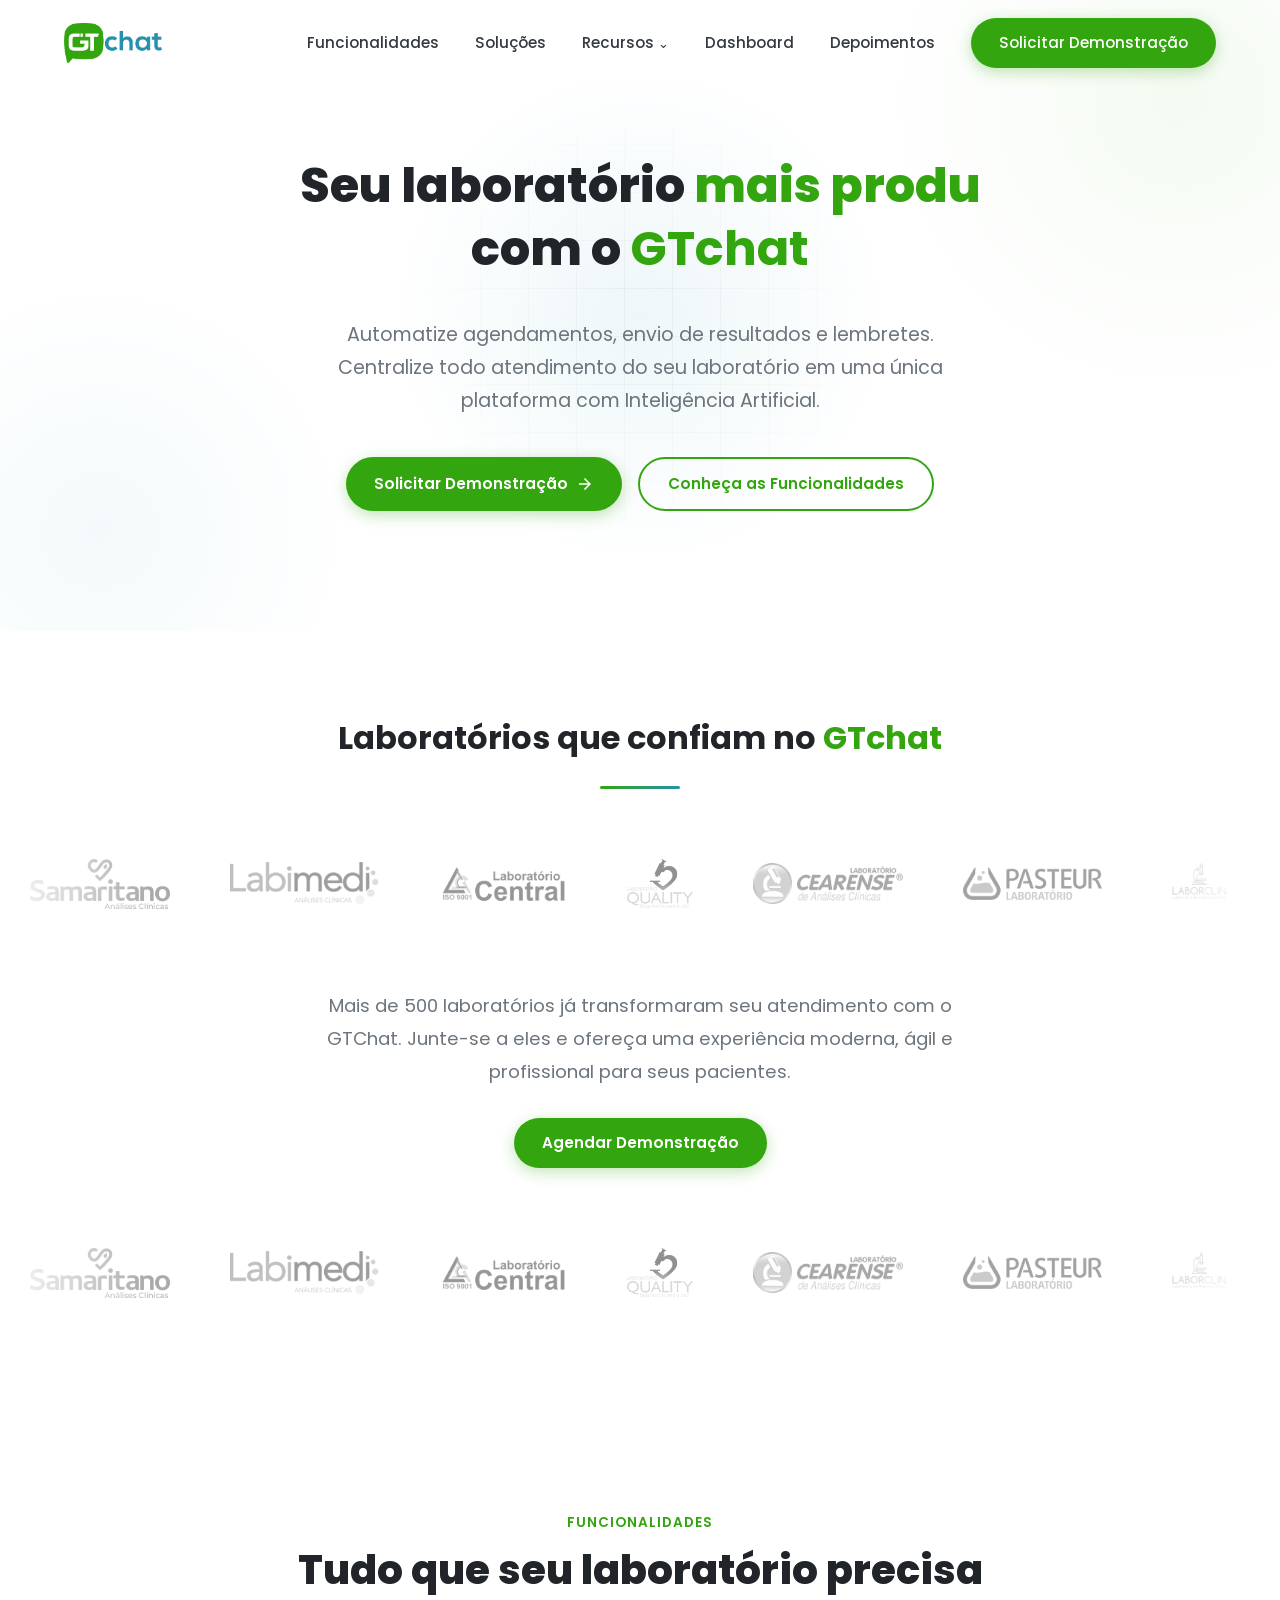
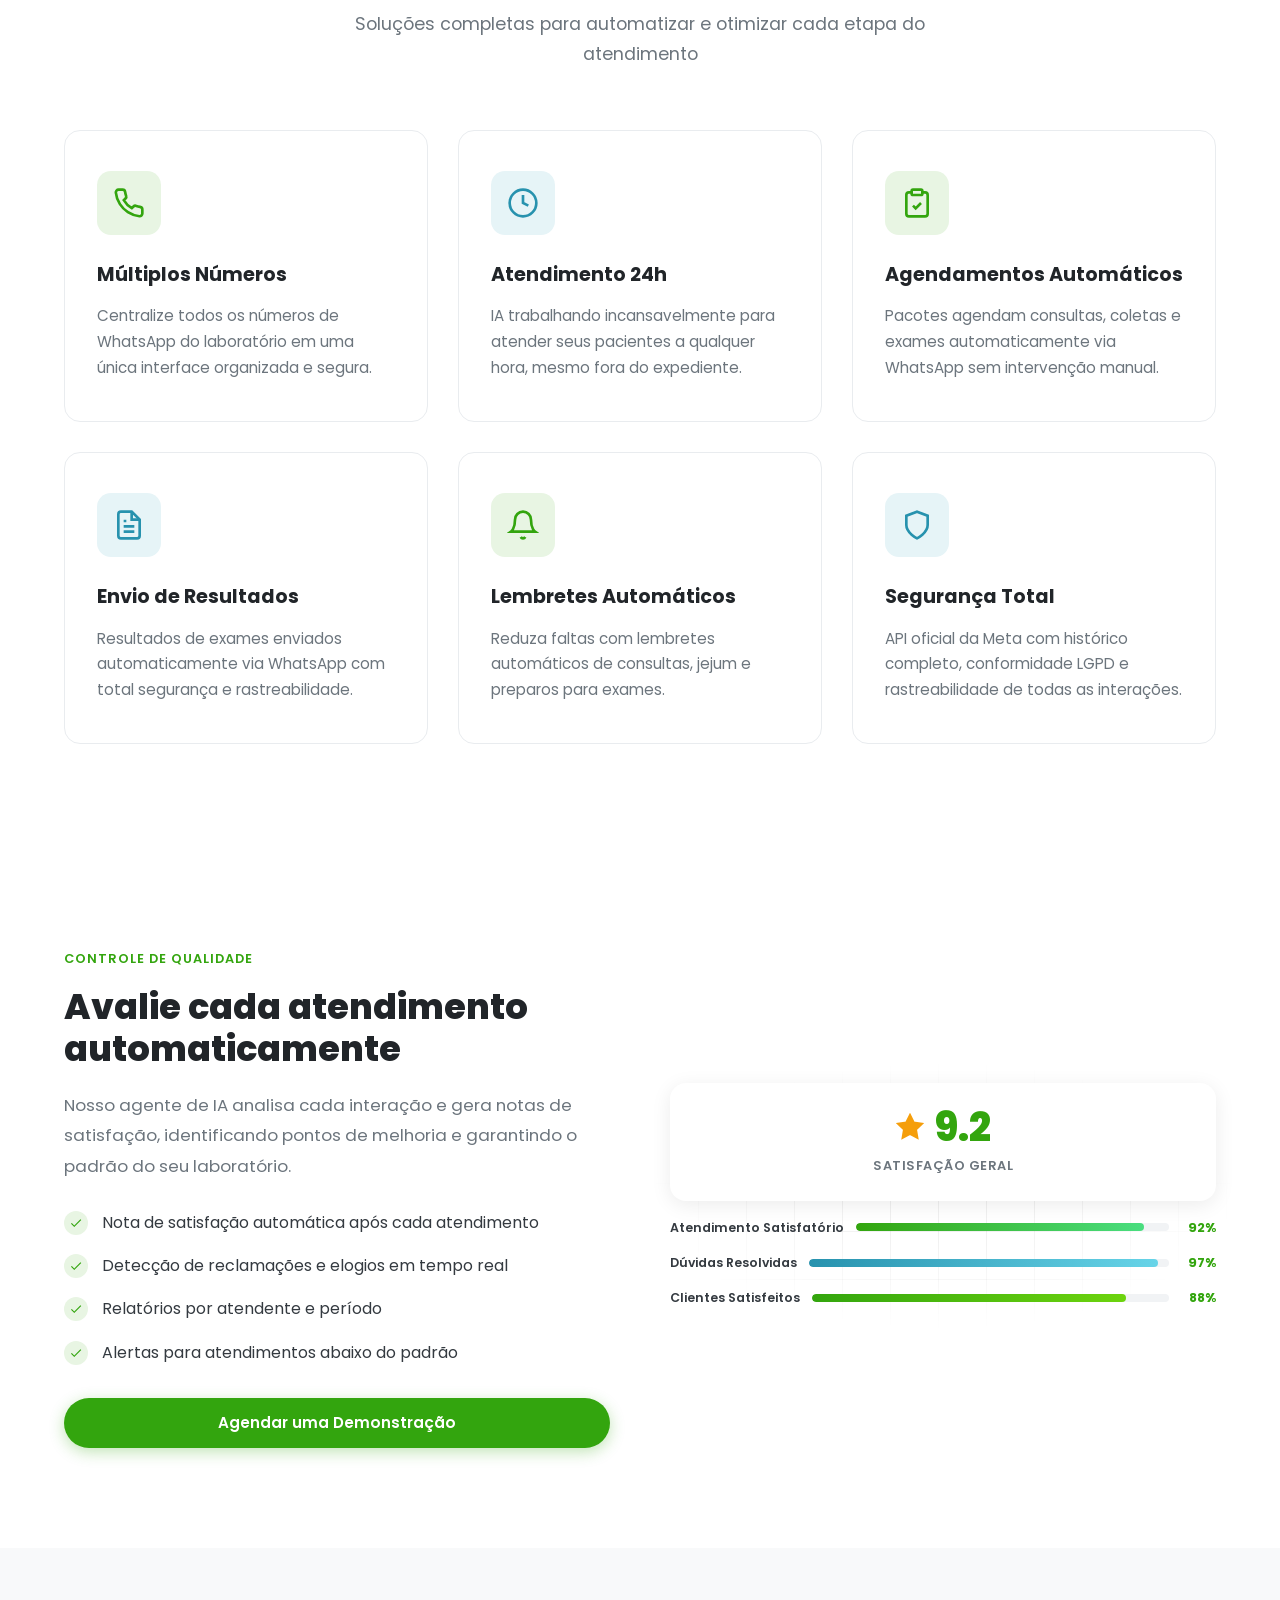
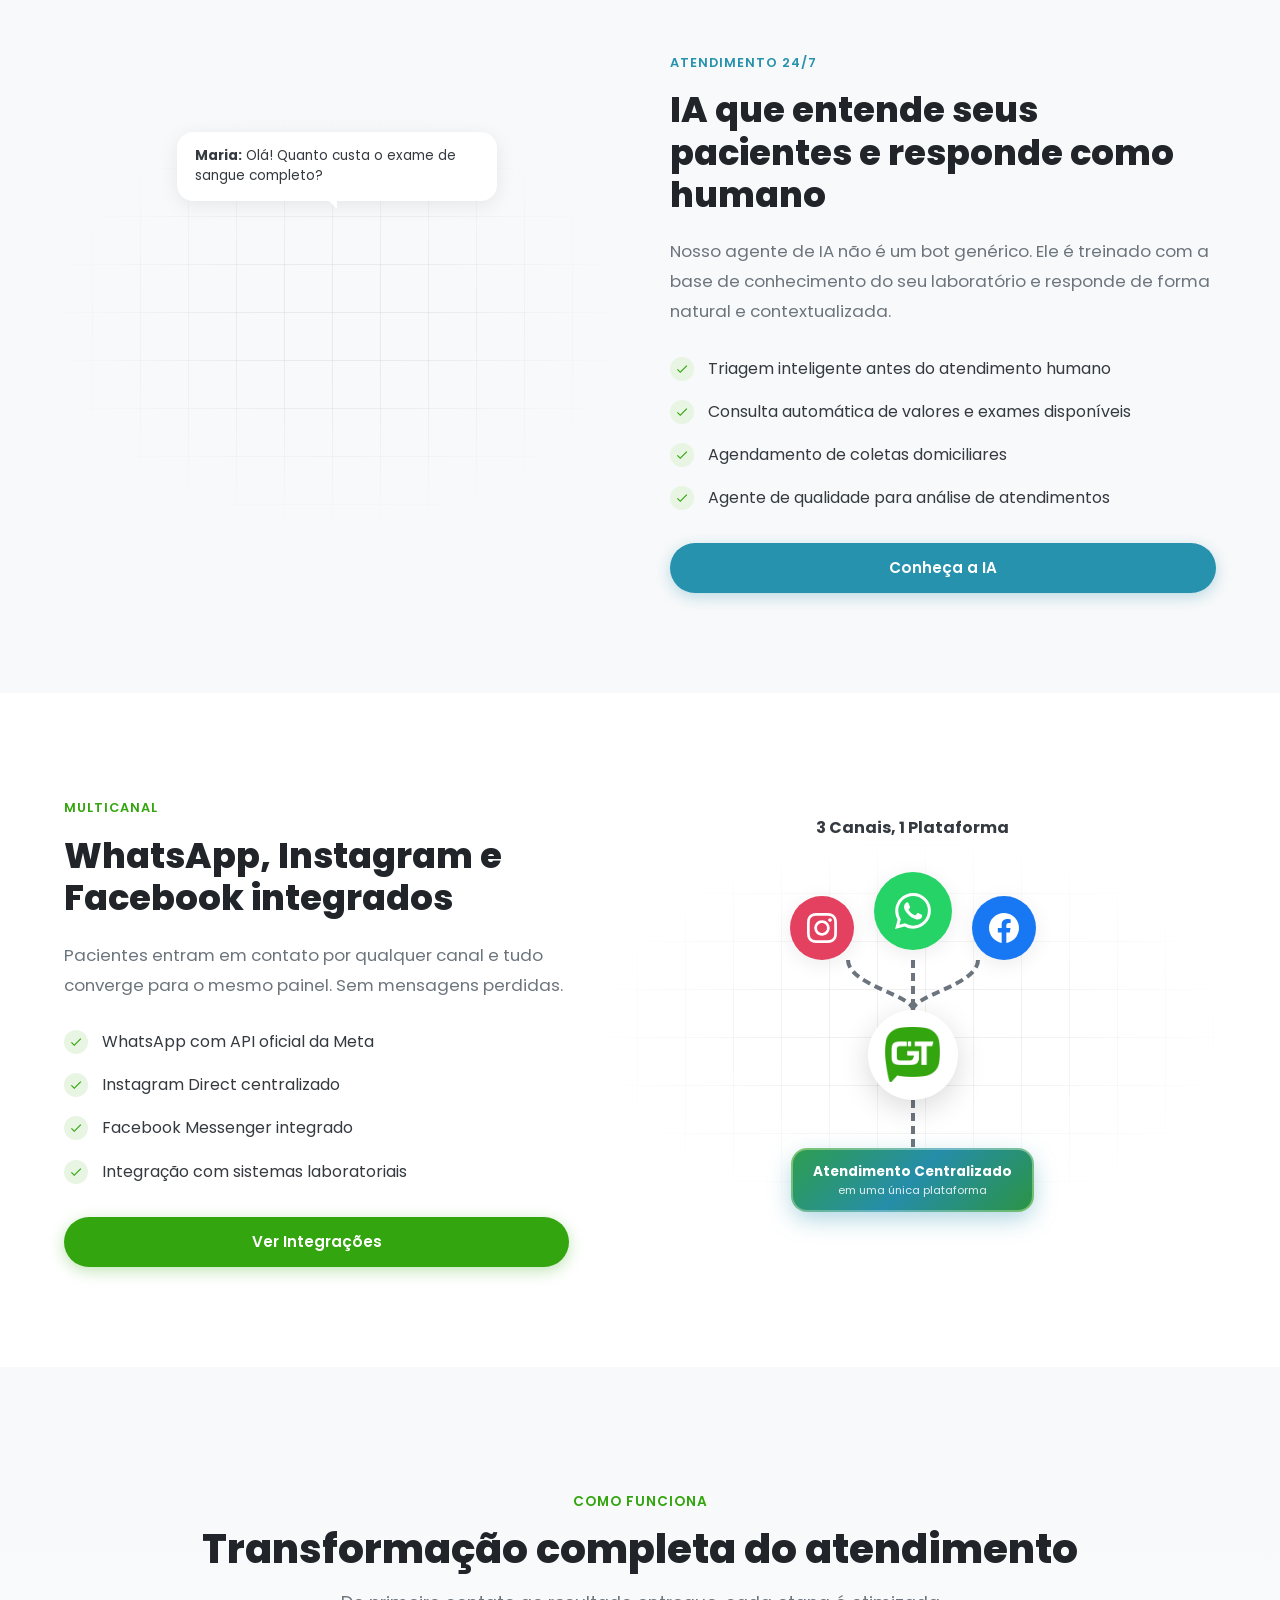
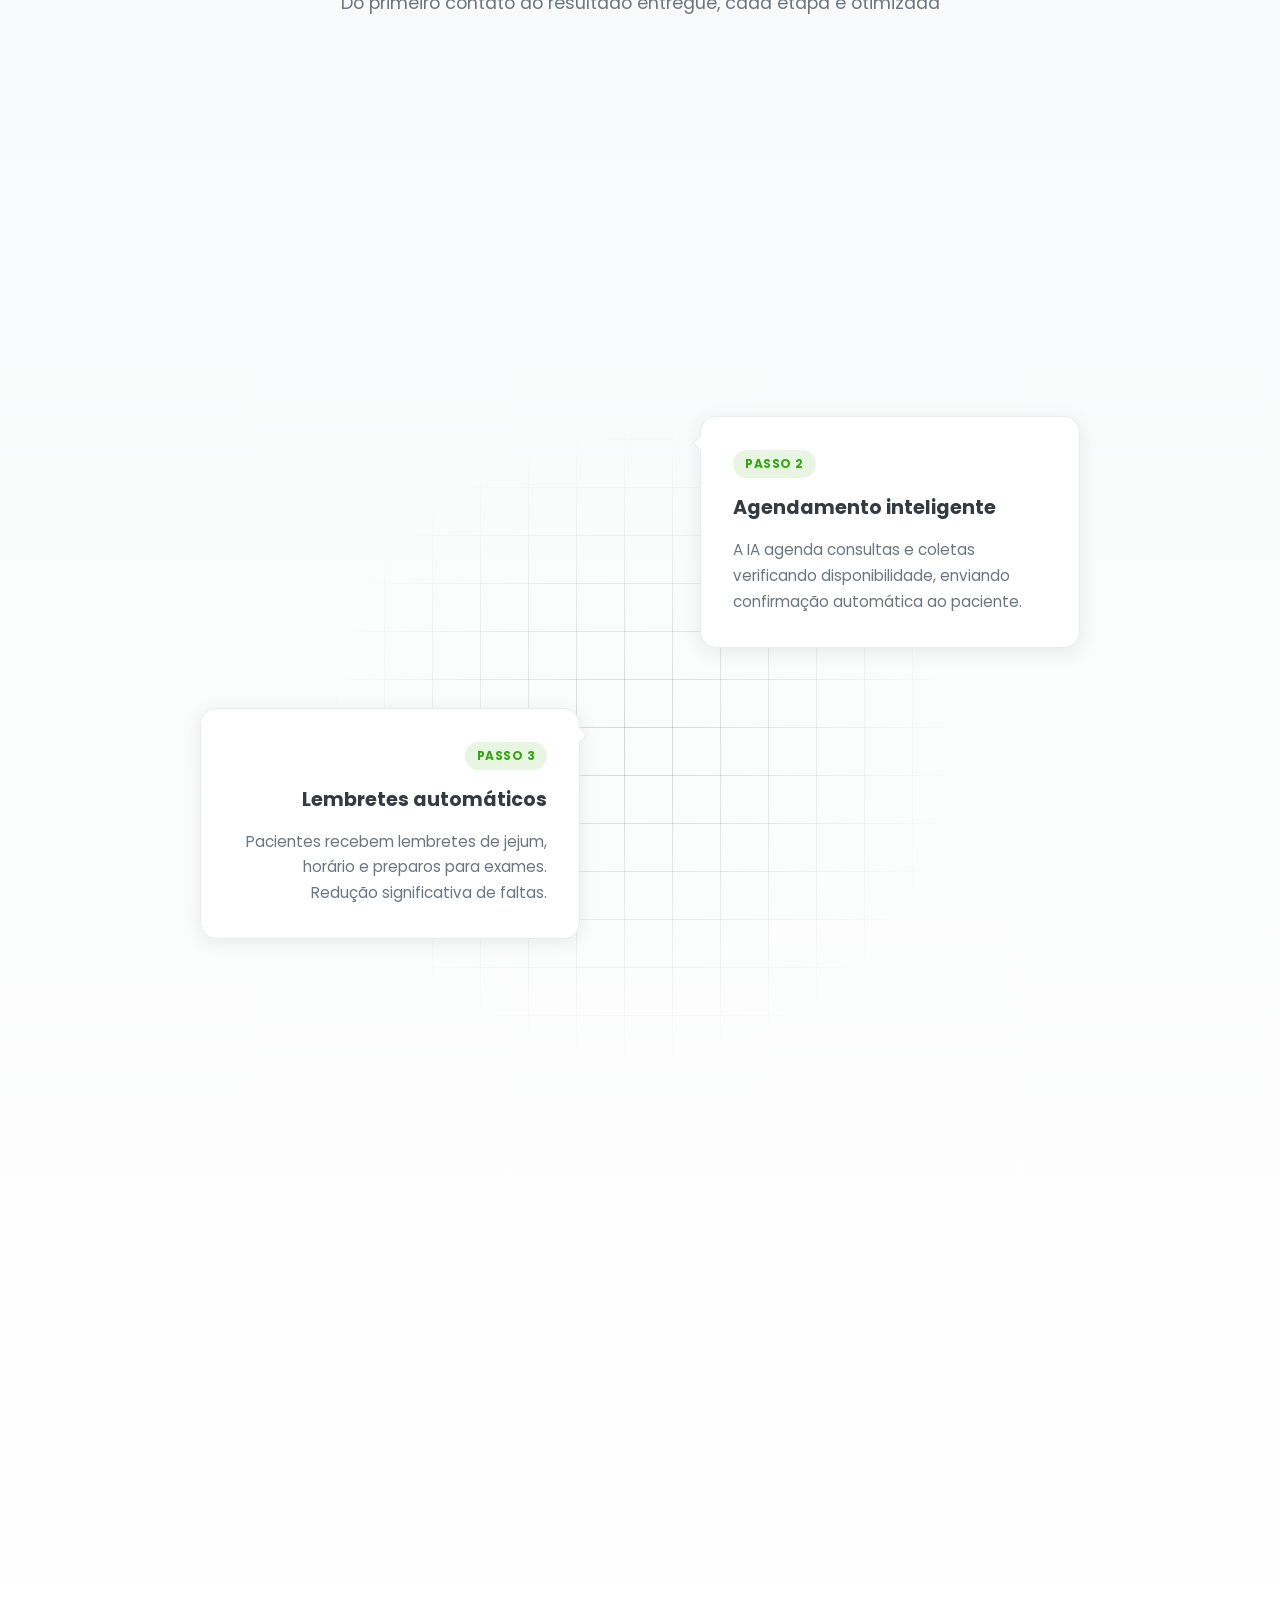
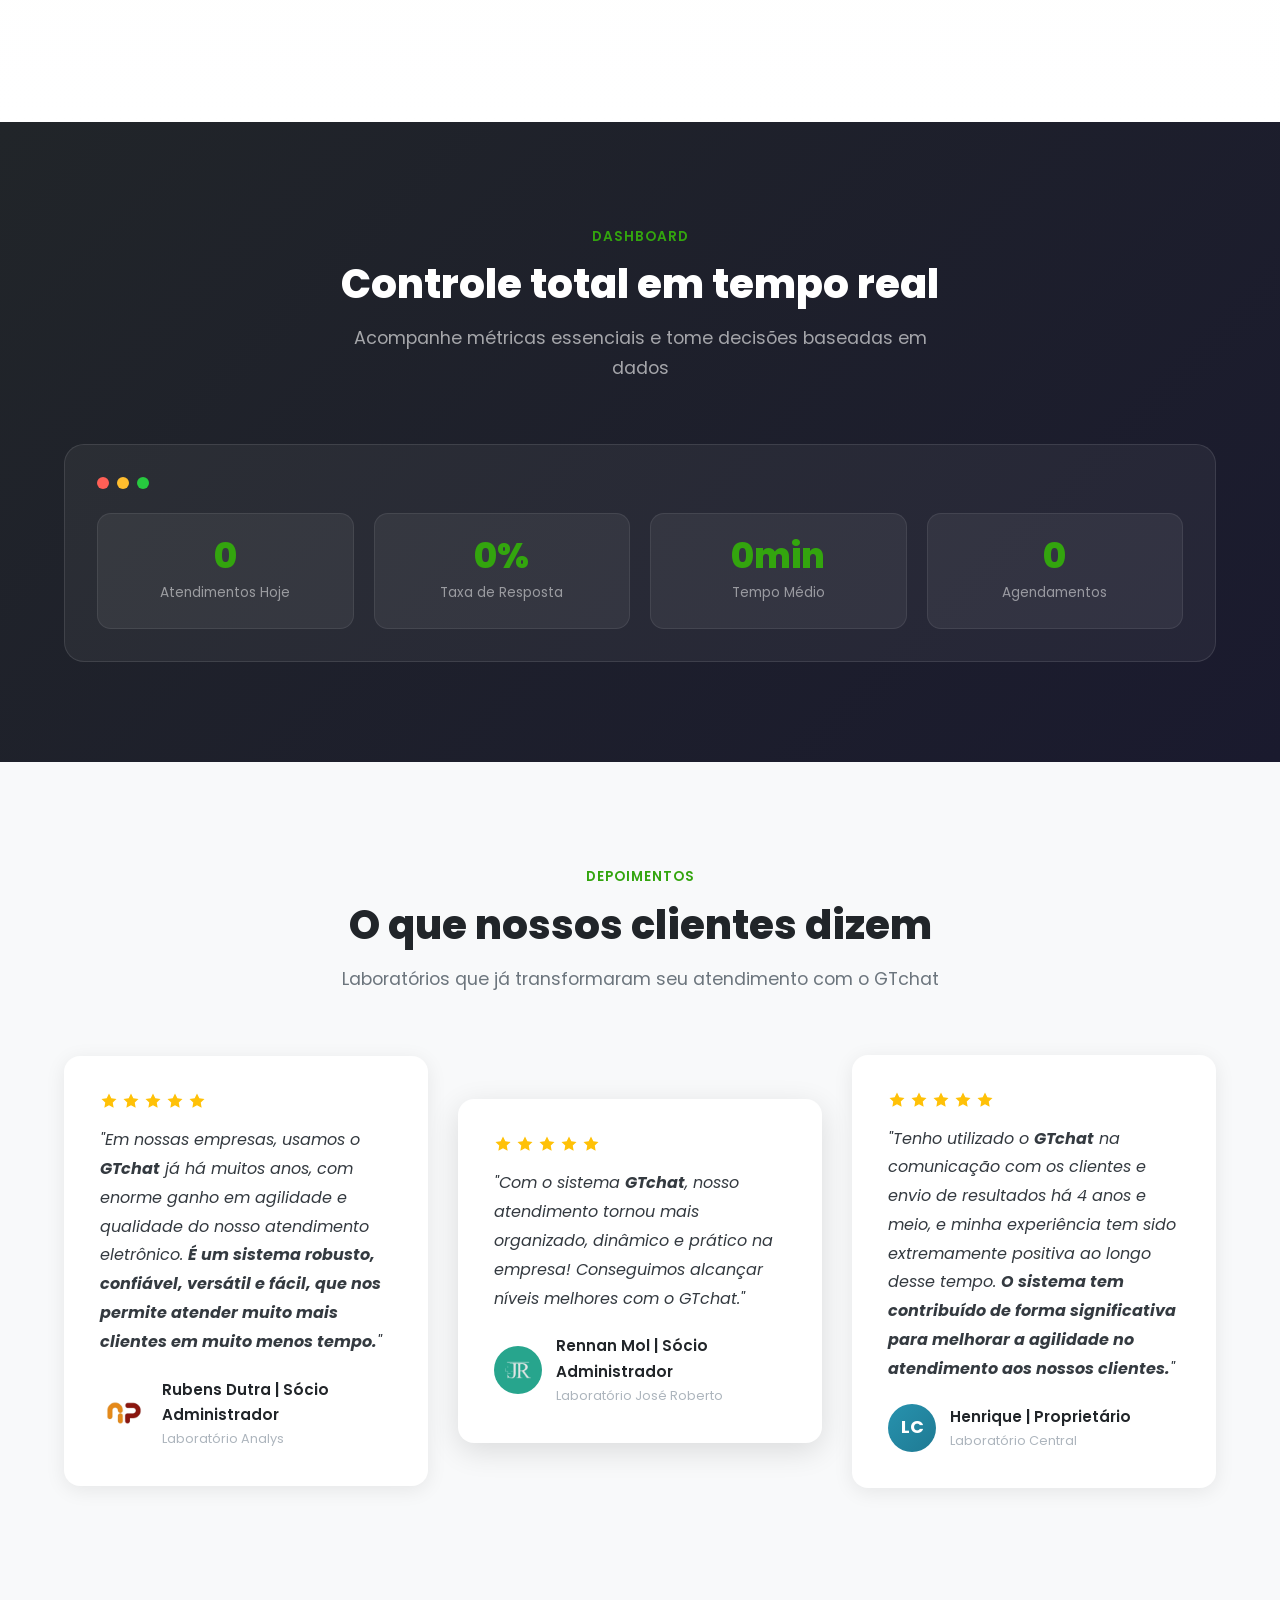
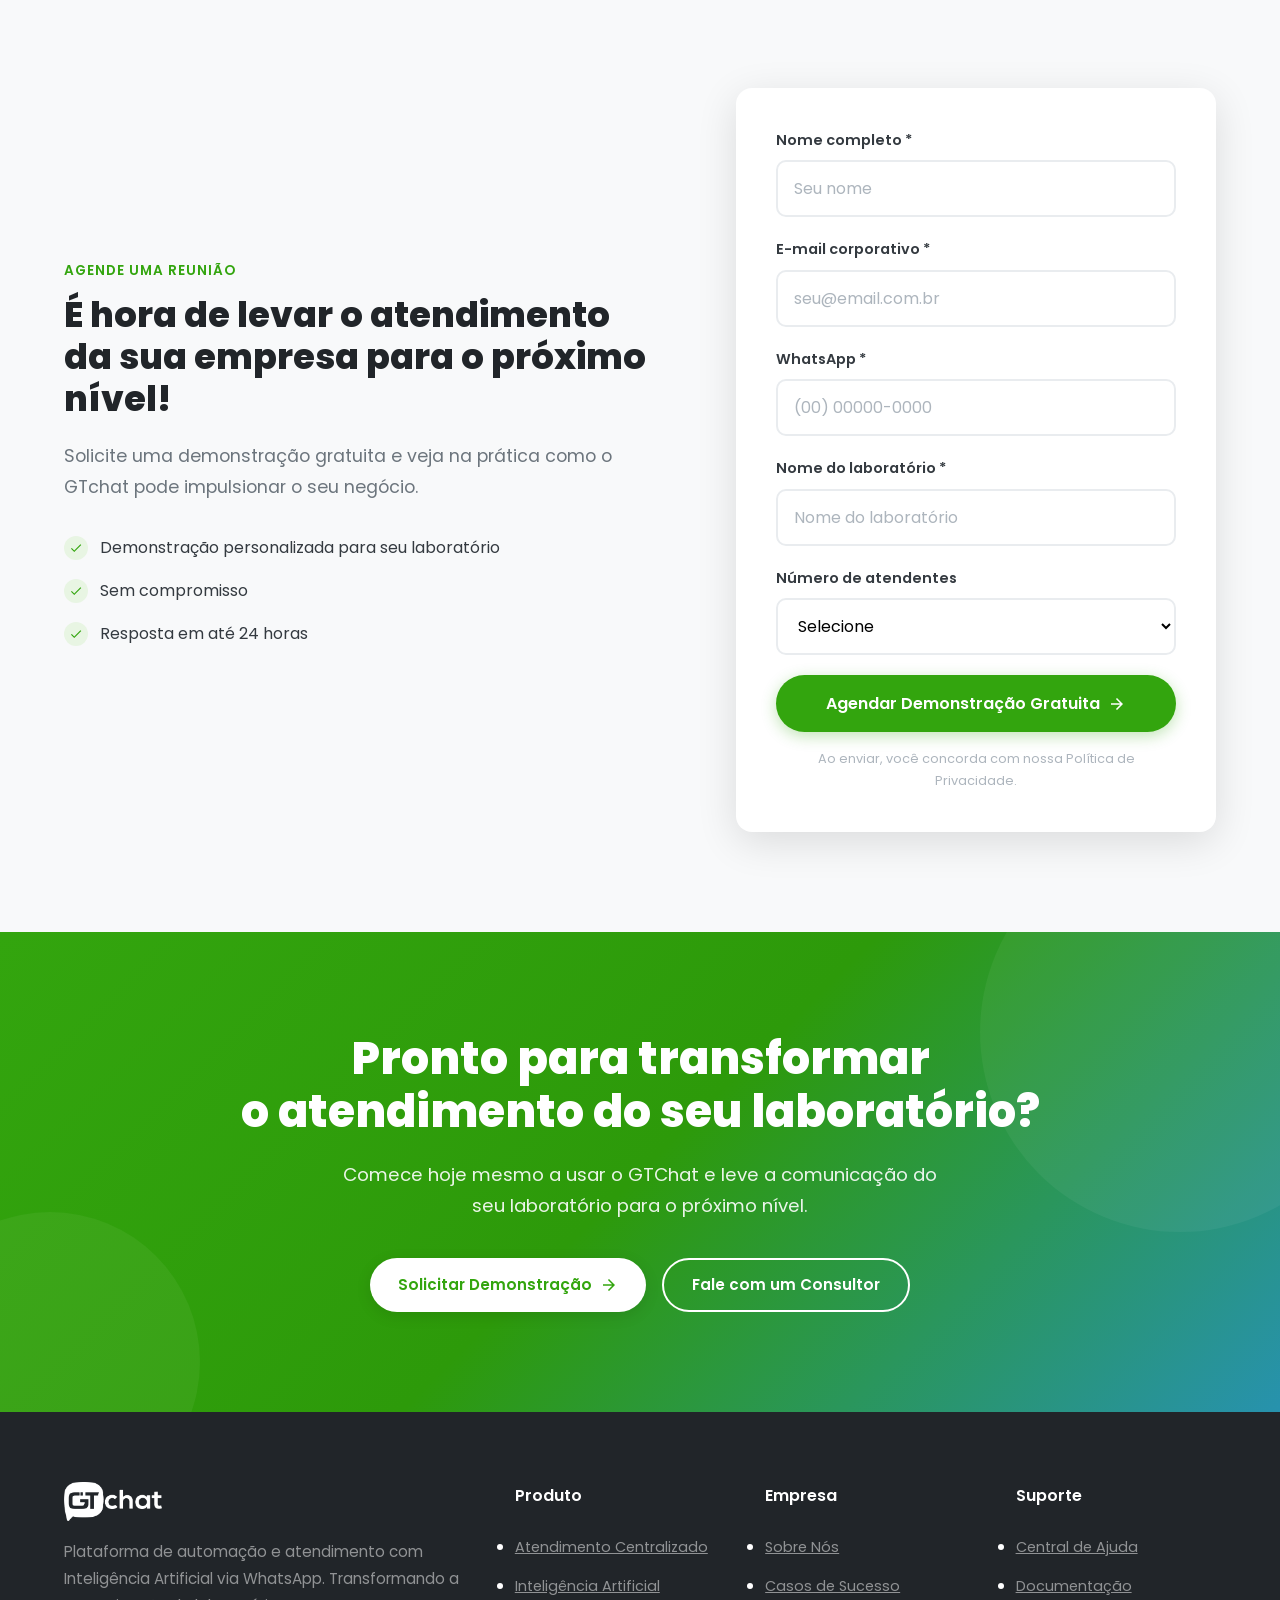
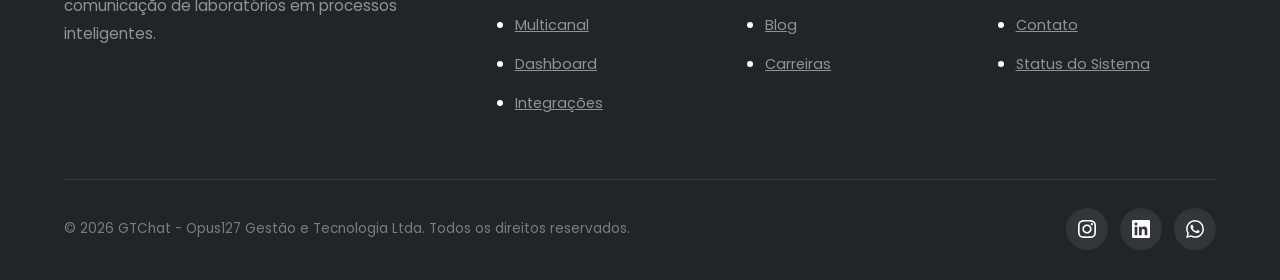
==== laboratorios.html @ f0d8e4e8 "refactor: split product sections with .product-text wrapper and .product-cta for clean mobile flow" ====
<!DOCTYPE html>
<html lang="pt-br">
<head>
    <meta charset="UTF-8">
    <meta name="viewport" content="width=device-width, initial-scale=1.0">
    <title>GTChat - Automação e Atendimento com IA para Laboratórios</title>
    <meta name="description" content="GTChat - Plataforma de automação e atendimento com Inteligência Artificial via WhatsApp para laboratórios. Agendamentos, resultados e lembretes automatizados.">
    <link rel="preconnect" href="https://fonts.googleapis.com">
    <link rel="preconnect" href="https://fonts.gstatic.com" crossorigin>
    <link href="https://fonts.googleapis.com/css2?family=Poppins:wght@300;400;500;600;700;800&display=swap" rel="stylesheet">
    <style>
        *, *::before, *::after {
            margin: 0;
            padding: 0;
            box-sizing: border-box;
        }

        :root {
            --green: #33a50e;
            --green-dark: #2a8a0b;
            --green-light: #e8f5e3;
            --blue: #2792ae;
            --blue-dark: #1f7a93;
            --blue-light: #e6f4f7;
            --white: #ffffff;
            --gray-50: #f8f9fa;
            --gray-100: #f1f3f5;
            --gray-200: #e9ecef;
            --gray-400: #adb5bd;
            --gray-600: #6c757d;
            --gray-800: #343a40;
            --gray-900: #212529;
            --shadow-sm: 0 2px 8px rgba(0,0,0,0.06);
            --shadow: 0 4px 20px rgba(0,0,0,0.08);
            --shadow-lg: 0 10px 40px rgba(0,0,0,0.12);
            --shadow-xl: 0 20px 60px rgba(0,0,0,0.15);
            --transition: all 0.3s cubic-bezier(0.4, 0, 0.2, 1);
            --radius: 16px;
            --radius-sm: 10px;
        }

        html { scroll-behavior: smooth; }

        body {
            font-family: 'Poppins', -apple-system, sans-serif;
            color: var(--gray-800);
            line-height: 1.7;
            overflow-x: hidden;
            background: var(--white);
        }

        .container {
            max-width: 1200px;
            margin: 0 auto;
            padding: 0 24px;
        }

        /* ==================== HEADER ==================== */
        .header {
            position: fixed;
            top: 0;
            left: 0;
            right: 0;
            z-index: 1000;
            padding: 18px 0;
            transition: var(--transition);
            background: transparent;
        }

        .header.scrolled {
            padding: 12px 0;
            background: rgba(255,255,255,0.95);
            backdrop-filter: blur(20px);
            -webkit-backdrop-filter: blur(20px);
            box-shadow: 0 4px 30px rgba(0,0,0,0.08);
            border-bottom: 1px solid rgba(0,0,0,0.05);
        }

        .header .container {
            display: flex;
            align-items: center;
            justify-content: space-between;
        }

        .logo {
            display: flex;
            align-items: center;
            gap: 8px;
            font-size: 1.6rem;
            font-weight: 800;
            color: var(--gray-900);
            text-decoration: none;
        }

        .logo-img {
            height: 40px;
            width: auto;
            object-fit: contain;
        }

        .logo-icon {
            width: 42px;
            height: 42px;
            background: var(--green);
            border-radius: 12px;
            display: flex;
            align-items: center;
            justify-content: center;
            transition: var(--transition);
        }

        .logo:hover .logo-icon {
            transform: scale(1.05);
        }

        .logo-icon svg {
            width: 24px;
            height: 24px;
            fill: white;
        }

        .logo span {
            color: var(--green);
        }

        .nav {
            display: flex;
            align-items: center;
            gap: 36px;
        }

        .nav a {
            font-size: 0.95rem;
            font-weight: 500;
            color: var(--gray-800);
            text-decoration: none;
            transition: var(--transition);
            position: relative;
        }

        .nav a:not(.btn):hover {
            color: var(--green);
        }

        .nav a:not(.btn)::after {
            content: '';
            position: absolute;
            bottom: -4px;
            left: 0;
            width: 0;
            height: 2px;
            background: var(--green);
            transition: var(--transition);
        }

        .nav a:not(.btn):hover::after {
            width: 100%;
        }

        .btn {
            display: inline-flex;
            align-items: center;
            gap: 8px;
            padding: 12px 28px;
            border-radius: 50px;
            font-weight: 600;
            font-size: 0.95rem;
            cursor: pointer;
            transition: var(--transition);
            border: none;
            text-decoration: none;
            font-family: inherit;
        }

        .btn-primary {
            background: var(--green);
            color: var(--white);
            box-shadow: 0 4px 15px rgba(51,165,14,0.3);
        }

        .btn-primary:hover {
            background: var(--green-dark);
        }

        .btn-header {
            background: var(--green) !important;
            color: var(--white) !important;
            box-shadow: 0 4px 15px rgba(51,165,14,0.3);
            border: none !important;
        }

        .btn-header:hover {
            background: var(--green-dark) !important;
            color: var(--white) !important;
            transform: translateY(-2px);
            box-shadow: 0 6px 25px rgba(51,165,14,0.4);
        }

        /* Dropdown Menu */
        .nav-dropdown {
            position: relative;
        }

        .nav-dropdown button {
            background: none;
            border: none;
            font-size: 0.95rem;
            font-weight: 500;
            color: var(--gray-800);
            cursor: pointer;
            font-family: inherit;
            padding: 0;
            transition: var(--transition);
        }

        .nav-dropdown button:hover {
            color: var(--green);
        }

        .test-menu {
            position: absolute;
            top: 100%;
            left: 50%;
            transform: translateX(-50%);
            background: var(--white);
            border-radius: 12px;
            box-shadow: 0 10px 40px rgba(0,0,0,0.15);
            padding: 12px;
            min-width: 200px;
            opacity: 0;
            visibility: hidden;
            transform: translateX(-50%) translateY(10px);
            transition: all 0.3s ease;
            z-index: 1000;
        }

        .nav-dropdown.open .test-menu {
            opacity: 1;
            visibility: visible;
            transform: translateX(-50%) translateY(0);
        }

        .test-menu a {
            display: block;
            padding: 12px 16px;
            border-radius: 8px;
            transition: all 0.2s ease;
            text-decoration: none;
        }

        .test-menu a:hover {
            background: var(--green-light);
        }

        .test-menu a b {
            display: block;
            font-size: 0.95rem;
            font-weight: 600;
            color: var(--gray-900);
            margin-bottom: 2px;
        }

        .test-menu a span {
            display: block;
            font-size: 0.8rem;
            color: var(--gray-600);
        }

        .btn-secondary {
            background: var(--blue);
            color: var(--white);
            box-shadow: 0 4px 15px rgba(39,146,174,0.3);
        }

        .btn-secondary:hover {
            background: var(--blue-dark);
            transform: translateY(-2px);
            box-shadow: 0 6px 25px rgba(39,146,174,0.4);
        }

        .btn-outline {
            background: transparent;
            color: var(--green);
            border: 2px solid var(--green);
        }

        .btn-outline:hover {
            background: var(--green);
            color: var(--white);
        }

        .btn-white {
            background: var(--white);
            color: var(--green);
            box-shadow: 0 4px 15px rgba(0,0,0,0.1);
        }

        .btn-white:hover {
            transform: translateY(-2px);
            box-shadow: 0 6px 25px rgba(0,0,0,0.15);
        }

        .btn svg {
            width: 18px;
            height: 18px;
        }

        .mobile-toggle {
            display: none;
            background: none;
            border: none;
            cursor: pointer;
            padding: 8px;
            z-index: 1001;
        }

        .nav-logo-mobile {
            display: none;
        }

        /* ==================== HERO ==================== */
        .hero {
            padding: 160px 0 120px;
            background: var(--white);
            text-align: center;
            position: relative;
            overflow: hidden;
        }

        .hero-grid {
            position: absolute;
            inset: 0;
            background-image:
                linear-gradient(rgba(0,0,0,0.04) 1px, transparent 1px),
                linear-gradient(90deg, rgba(0,0,0,0.04) 1px, transparent 1px);
            background-size: 48px 48px;
            mask-image: radial-gradient(circle 250px at var(--hero-mouse-x, 50%) var(--hero-mouse-y, 50%), black 0%, transparent 100%);
            -webkit-mask-image: radial-gradient(circle 250px at var(--hero-mouse-x, 50%) var(--hero-mouse-y, 50%), black 0%, transparent 100%);
            pointer-events: none;
            z-index: 1;
        }

        .hero-glow {
            position: absolute;
            width: 350px;
            height: 350px;
            background: radial-gradient(circle, rgba(0,0,0,0.12) 0%, transparent 70%);
            border-radius: 50%;
            pointer-events: none;
            z-index: 0;
            transform: translate(-50%, -50%);
            left: var(--hero-mouse-x, 50%);
            top: var(--hero-mouse-y, 50%);
            transition: left 0.15s ease-out, top 0.15s ease-out;
        }

        .hero-glow {
            position: absolute;
            width: 500px;
            height: 500px;
            background: radial-gradient(circle, rgba(39,146,174,0.08) 0%, transparent 70%);
            border-radius: 50%;
            pointer-events: none;
            z-index: 0;
            transform: translate(-50%, -50%);
            left: var(--hero-mouse-x, 50%);
            top: var(--hero-mouse-y, 50%);
            transition: left 0.15s ease-out, top 0.15s ease-out;
        }

        .hero::before {
            content: '';
            position: absolute;
            top: -200px;
            right: -200px;
            width: 600px;
            height: 600px;
            background: radial-gradient(circle, rgba(51,165,14,0.05) 0%, transparent 70%);
            border-radius: 50%;
            pointer-events: none;
        }

        .hero::after {
            content: '';
            position: absolute;
            bottom: -150px;
            left: -150px;
            width: 500px;
            height: 500px;
            background: radial-gradient(circle, rgba(39,146,174,0.05) 0%, transparent 70%);
            border-radius: 50%;
            pointer-events: none;
        }

        .hero-content {
            position: relative;
            z-index: 1;
            max-width: 900px;
            margin: 0 auto;
        }

        .hero-badge {
            display: inline-flex;
            align-items: center;
            gap: 8px;
            background: var(--green-light);
            color: var(--green);
            padding: 8px 20px;
            border-radius: 50px;
            font-size: 0.85rem;
            font-weight: 600;
            margin-bottom: 28px;
            animation: fadeInDown 0.6s ease;
        }

        .hero-badge svg {
            width: 16px;
            height: 16px;
        }

        .hero h1 {
            font-size: 3rem;
            font-weight: 800;
            line-height: 1.1;
            color: var(--gray-900);
            margin-bottom: 0;
            padding-bottom: 0;
            animation: fadeInUp 0.6s ease 0.1s both;
        }

        .hero-subtitle {
            font-size: 3rem;
            font-weight: 800;
            color: var(--gray-900);
            margin-bottom: 30px;
            animation: fadeInUp 0.6s ease 0.2s both;
            margin-top: -5px;
            padding-top: 0;
        }

        .hero-subtitle strong {
            color: var(--green);
        }

        @media (max-width: 768px) {
            .hero h1, .hero-subtitle {
                font-size: 1.5rem;
            }
            .hero h1 .rotating-text {
                min-width: auto;
            }
        }

        .hero h1 .highlight {
            color: var(--green);
            position: relative;
            display: inline-block;
        }

        .hero h1 .rotating-text {
            display: inline-block;
            position: relative;
            min-width: 200px;
        }

        .hero h1 .rotating-text .word {
            display: none;
            white-space: nowrap;
        }

        .hero h1 .rotating-text .word.active {
            display: inline-block;
        }

        .hero h1 .rotating-text .cursor {
            display: inline-block;
            width: 3px;
            height: 1em;
            background: var(--green);
            margin-left: 4px;
            animation: blink 0.7s infinite;
            vertical-align: text-bottom;
        }

        @keyframes blink {
            0%, 50% { opacity: 1; }
            51%, 100% { opacity: 0; }
        }

        .hero-description {
            font-size: 1.2rem;
            color: var(--gray-600);
            max-width: 650px;
            margin: 0 auto 40px;
            animation: fadeInUp 0.6s ease 0.2s both;
        }

        .hero-buttons {
            display: flex;
            gap: 16px;
            justify-content: center;
            flex-wrap: wrap;
            animation: fadeInUp 0.6s ease 0.3s both;
        }

        .hero-stats {
            display: flex;
            justify-content: center;
            gap: 60px;
            margin-top: 60px;
            animation: fadeInUp 0.6s ease 0.4s both;
        }

        .hero-stat {
            text-align: center;
        }

        .hero-stat-value {
            font-size: 2.5rem;
            font-weight: 800;
            color: var(--green);
            line-height: 1;
        }

        .hero-stat-label {
            font-size: 0.9rem;
            color: var(--gray-600);
            margin-top: 8px;
        }

        /* ==================== LOGOS SECTION ==================== */
        .logos-section {
            padding: 80px 0;
            background: var(--white);
            overflow: hidden;
        }

        .logos-header {
            text-align: center;
            margin-bottom: 40px;
        }

        .logos-header h2 {
            font-size: 2rem;
            font-weight: 700;
            color: var(--gray-900);
            margin-bottom: 20px;
        }

        .logos-line {
            width: 80px;
            height: 3px;
            background: linear-gradient(90deg, var(--green), var(--blue));
            margin: 0 auto;
            border-radius: 3px;
        }

        .logos-marquee {
            width: 100%;
            overflow: hidden;
            padding: 30px 0;
            position: relative;
        }

        .logos-marquee::before,
        .logos-marquee::after {
            content: '';
            position: absolute;
            top: 0;
            width: 150px;
            height: 100%;
            z-index: 2;
            pointer-events: none;
        }

        .logos-marquee::before {
            left: 0;
            background: linear-gradient(90deg, var(--white), transparent);
        }

        .logos-marquee::after {
            right: 0;
            background: linear-gradient(270deg, var(--white), transparent);
        }

        .marquee-track {
            display: flex;
            width: max-content;
        }

        .marquee-content {
            display: flex;
            align-items: center;
            gap: 60px;
            padding: 0 30px;
        }

        .marquee-content img {
            height: 50px;
            width: auto;
            max-width: 150px;
            object-fit: contain;
            filter: grayscale(100%);
            opacity: 0.5;
            transition: all 0.3s ease;
        }

        .marquee-content img:hover {
            filter: grayscale(0%);
            opacity: 1;
        }

        .marquee-left {
            animation: scrollLeft 30s linear infinite;
        }

        .marquee-right {
            animation: scrollRight 30s linear infinite;
        }

        @keyframes scrollLeft {
            0% {
                transform: translateX(0);
            }
            100% {
                transform: translateX(-50%);
            }
        }

        @keyframes scrollRight {
            0% {
                transform: translateX(-50%);
            }
            100% {
                transform: translateX(0);
            }
        }

        .trust-content {
            text-align: center;
            padding: 50px 0;
            max-width: 700px;
            margin: 0 auto;
        }

        .trust-text {
            font-size: 1.15rem;
            color: var(--gray-600);
            line-height: 1.8;
            margin-bottom: 30px;
        }

        /* ==================== SECTION TITLES ==================== */
        .section-header {
            text-align: center;
            margin-bottom: 60px;
        }

        .section-label {
            display: inline-block;
            font-size: 0.85rem;
            font-weight: 600;
            color: var(--green);
            text-transform: uppercase;
            letter-spacing: 1px;
            margin-bottom: 12px;
        }

        .section-title {
            font-size: 2.5rem;
            font-weight: 800;
            color: var(--gray-900);
            line-height: 1.2;
            margin-bottom: 16px;
        }

        .section-subtitle {
            font-size: 1.1rem;
            color: var(--gray-600);
            max-width: 600px;
            margin: 0 auto;
        }

        /* ==================== FEATURES GRID ==================== */
        .features-section {
            padding: 100px 0;
            background: var(--white);
        }

        .features-grid {
            display: grid;
            grid-template-columns: repeat(3, 1fr);
            gap: 30px;
        }

        .feature-card {
            padding: 40px 32px;
            border-radius: var(--radius);
            background: var(--white);
            border: 1px solid var(--gray-200);
            transition: var(--transition);
            position: relative;
            overflow: hidden;
        }

        .feature-card::before {
            content: '';
            position: absolute;
            top: 0;
            left: 0;
            right: 0;
            height: 4px;
            background: linear-gradient(90deg, var(--green), var(--blue));
            transform: scaleX(0);
            transition: var(--transition);
        }

        .feature-card:hover {
            transform: translateY(-8px);
            box-shadow: var(--shadow-lg);
            border-color: transparent;
        }

        .feature-card:hover::before {
            transform: scaleX(1);
        }

        .feature-icon {
            width: 64px;
            height: 64px;
            border-radius: 14px;
            display: flex;
            align-items: center;
            justify-content: center;
            margin-bottom: 24px;
        }

        .feature-icon.green { background: var(--green-light); }
        .feature-icon.blue { background: var(--blue-light); }

        .feature-icon svg {
            width: 32px;
            height: 32px;
        }

        .feature-card h3 {
            font-size: 1.2rem;
            font-weight: 700;
            color: var(--gray-900);
            margin-bottom: 12px;
        }

        .feature-card p {
            font-size: 0.95rem;
            color: var(--gray-600);
            line-height: 1.7;
        }

        /* ==================== PRODUCT SECTIONS ==================== */
        .product-section {
            padding: 100px 0;
        }

        .product-section:nth-child(even) {
            background: var(--gray-50);
        }

        .product-row {
            display: flex;
            align-items: center;
            gap: 80px;
        }

        .product-row.reverse {
            flex-direction: row-reverse;
        }

        .product-content {
            flex: 1;
            text-align: center;
        }

        .product-label {
            display: inline-block;
            font-size: 0.8rem;
            font-weight: 600;
            color: var(--green);
            text-transform: uppercase;
            letter-spacing: 1px;
            margin-bottom: 16px;
        }

        .product-label.blue { color: var(--blue); }

        .product-content h2 {
            font-size: 2.2rem;
            font-weight: 800;
            color: var(--gray-900);
            line-height: 1.2;
            margin-bottom: 20px;
        }

        .product-content > p {
            font-size: 1.05rem;
            color: var(--gray-600);
            margin-bottom: 28px;
            line-height: 1.8;
        }

        .product-list {
            margin-bottom: 32px;
            text-align: left;
        }

        .product-list li {
            display: flex;
            align-items: flex-start;
            gap: 14px;
            margin-bottom: 16px;
            font-size: 1rem;
            color: var(--gray-800);
        }

        .product-list li .check {
            width: 24px;
            height: 24px;
            background: var(--green-light);
            border-radius: 50%;
            display: flex;
            align-items: center;
            justify-content: center;
            flex-shrink: 0;
            margin-top: 2px;
        }

        .product-list li .check svg {
            width: 14px;
            height: 14px;
            fill: var(--green);
        }

        .product-illustration {
            flex: 1;
            display: flex;
            justify-content: center;
        }

        /* Illustrations */
        .illus-box {
            width: 100%;
            max-width: 480px;
            aspect-ratio: 1;
            position: relative;
            display: flex;
            align-items: center;
            justify-content: center;
        }

        /* Centralized Hub */
        .hub-illus {
            position: relative;
            width: 300px;
            height: 300px;
        }

        .hub-center {
            position: absolute;
            top: 50%;
            left: 50%;
            transform: translate(-50%, -50%);
            width: 100px;
            height: 100px;
            background: linear-gradient(135deg, var(--green), var(--blue));
            border-radius: 50%;
            display: flex;
            align-items: center;
            justify-content: center;
            box-shadow: 0 10px 40px rgba(51,165,14,0.3);
            z-index: 2;
        }

        .hub-center svg {
            width: 44px;
            height: 44px;
            fill: white;
        }

        .hub-node {
            position: absolute;
            width: 56px;
            height: 56px;
            background: var(--white);
            border-radius: 50%;
            display: flex;
            align-items: center;
            justify-content: center;
            box-shadow: var(--shadow);
            z-index: 2;
            transition: var(--transition);
            top: 50%;
            left: 50%;
        }

        .hub-node:hover {
            transform: translate(-50%, -50%) scale(1.1);
        }

        .hub-node svg {
            width: 26px;
            height: 26px;
        }

        .hub-node:nth-child(3) { transform: translate(-50%, -50%) translate(0, -110px); }
        .hub-node:nth-child(4) { transform: translate(-50%, -50%) translate(95px, -55px); }
        .hub-node:nth-child(5) { transform: translate(-50%, -50%) translate(95px, 55px); }
        .hub-node:nth-child(6) { transform: translate(-50%, -50%) translate(0, 110px); }
        .hub-node:nth-child(7) { transform: translate(-50%, -50%) translate(-95px, 55px); }
        .hub-node:nth-child(8) { transform: translate(-50%, -50%) translate(-95px, -55px); }

        .hub-ring {
            position: absolute;
            top: 50%;
            left: 50%;
            transform: translate(-50%, -50%);
            width: 220px;
            height: 220px;
            border: 2px dashed rgba(51,165,14,0.2);
            border-radius: 50%;
            animation: rotate 20s linear infinite;
        }

        @keyframes rotate {
            from { transform: translate(-50%, -50%) rotate(0deg); }
            to { transform: translate(-50%, -50%) rotate(360deg); }
        }

        /* AI Brain */
        .ai-illus {
            position: relative;
            width: 350px;
            height: 400px;
        }

        .ai-flow {
            display: flex;
            flex-direction: column;
            align-items: center;
            height: 100%;
        }

        /* Chat Bubbles */
        .chat-bubble {
            padding: 14px 18px;
            border-radius: 16px;
            max-width: 240px;
            font-size: 0.85rem;
            line-height: 1.5;
            position: relative;
        }

        .ai-flow > * {
            opacity: 0;
            transform: translateY(16px);
        }

        .ai-flow > .flow-line {
            transform: scaleY(0);
            transform-origin: top;
        }

        .ai-flow > .chat-typing {
            transform: translateY(16px) scale(0.95);
        }

        .ai-flow.chat-active > * {
            transition: opacity 0.35s ease, transform 0.4s cubic-bezier(0.34, 1.56, 0.64, 1);
        }

        .ai-flow.chat-active > .flow-line {
            transition: opacity 0.3s ease, transform 0.35s cubic-bezier(0.34, 1.56, 0.64, 1);
        }

        .ai-flow.chat-active > .visible {
            opacity: 1;
            transform: translateY(0) scale(1);
        }

        .ai-flow.chat-active > .flow-line.visible {
            opacity: 1;
            transform: scaleY(1);
        }

        .ai-flow.chat-active > .hidden {
            opacity: 0;
            transform: translateY(-8px) scale(0.95);
            pointer-events: none;
            height: 0;
            margin: 0;
            padding: 0;
            overflow: hidden;
        }

        @keyframes chatPopIn {
            0% { opacity: 0; transform: translateY(16px) scale(0.95); }
            60% { opacity: 1; }
            100% { opacity: 1; transform: translateY(0) scale(1); }
        }

        /* Typing Indicator */
        .chat-typing {
            display: flex;
            align-items: center;
            gap: 5px;
            background: var(--white);
            padding: 14px 20px;
            border-radius: 16px;
            border-bottom-left-radius: 4px;
            box-shadow: var(--shadow);
            align-self: flex-start;
            margin-right: auto;
            position: relative;
        }

        .chat-typing::before {
            content: '';
            position: absolute;
            bottom: 0;
            left: -6px;
            width: 12px;
            height: 12px;
            background: var(--white);
            clip-path: polygon(100% 0, 0 100%, 100% 100%);
        }

        .chat-typing span {
            width: 7px;
            height: 7px;
            background: var(--gray-400);
            border-radius: 50%;
            animation: typingBounce 1.2s ease-in-out infinite;
        }

        .chat-typing span:nth-child(2) { animation-delay: 0.15s; }
        .chat-typing span:nth-child(3) { animation-delay: 0.3s; }

        .chat-typing-outgoing {
            background: linear-gradient(135deg, var(--green), #2d9a0a);
            align-self: flex-end;
            border-bottom-right-radius: 4px;
            border-bottom-left-radius: 16px;
            margin-left: auto;
            margin-right: 0;
        }

        .chat-typing-outgoing::before {
            left: auto;
            right: -6px;
            background: var(--green);
            clip-path: polygon(0 0, 0 100%, 100% 100%);
        }

        .chat-typing-outgoing span {
            background: rgba(255,255,255,0.7);
        }

        @keyframes typingBounce {
            0%, 60%, 100% { transform: translateY(0); opacity: 0.4; }
            30% { transform: translateY(-5px); opacity: 1; }
        }

        .chat-incoming {
            background: var(--white);
            box-shadow: var(--shadow);
            align-self: flex-start;
            border-bottom-left-radius: 4px;
            margin-right: auto;
        }

        .chat-incoming::before {
            content: '';
            position: absolute;
            bottom: 0;
            left: -6px;
            width: 12px;
            height: 12px;
            background: var(--white);
            clip-path: polygon(100% 0, 0 100%, 100% 100%);
        }

        .chat-incoming strong {
            color: var(--gray-800);
        }

        .chat-incoming span {
            display: block;
            font-size: 0.7rem;
            color: var(--gray-400);
            margin-top: 6px;
        }

        .chat-outgoing {
            background: linear-gradient(135deg, var(--green), #2d9a0a);
            color: var(--white);
            align-self: flex-end;
            border-bottom-right-radius: 4px;
            margin-left: auto;
        }

        .chat-outgoing::before {
            content: '';
            position: absolute;
            bottom: 0;
            right: -6px;
            width: 12px;
            height: 12px;
            background: var(--green);
            clip-path: polygon(0 0, 0 100%, 100% 100%);
        }

        .chat-outgoing strong {
            color: var(--white);
        }

        /* Animated Flow Lines */
        .flow-line {
            width: 4px;
            height: 40px;
            background: linear-gradient(180deg, var(--green), var(--blue));
            position: relative;
            margin: 6px 0;
            border-radius: 3px;
            overflow: hidden;
            opacity: 0;
            transform: scaleY(0);
            transform-origin: top;
        }

        .flow-line[data-step="line1"] {
            height: 48px;
            margin: 10px 0;
        }

        .ai-flow.chat-active > .flow-line.visible {
            animation: flowLineGrow 0.5s cubic-bezier(0.34, 1.56, 0.64, 1) forwards;
        }

        @keyframes flowLineGrow {
            0% { opacity: 0; transform: scaleY(0); }
            100% { opacity: 1; transform: scaleY(1); }
        }

        .flow-line::before {
            content: '';
            position: absolute;
            top: -100%;
            left: 0;
            width: 100%;
            height: 100%;
            background: linear-gradient(180deg, transparent, rgba(255,255,255,0.8), transparent);
            animation: flowDown 1.5s linear infinite paused;
        }

        .ai-flow.chat-active > .flow-line.visible::before {
            animation-play-state: running;
        }

        @keyframes flowDown {
            0% { top: -100%; }
            100% { top: 100%; }
        }

        .flow-line::after {
            content: '';
            position: absolute;
            bottom: -4px;
            left: 50%;
            transform: translateX(-50%);
            border-left: 5px solid transparent;
            border-right: 5px solid transparent;
            border-top: 6px solid var(--blue);
            opacity: 0;
            transition: opacity 0.3s ease 0.3s;
        }

        .ai-flow.chat-active > .flow-line.visible::after {
            opacity: 1;
        }

        /* AI Brain Box */
        .ai-brain-box {
            display: flex;
            align-items: center;
            gap: 12px;
            padding: 14px 18px;
            background: linear-gradient(135deg, var(--blue), var(--blue-dark));
            border-radius: 14px;
            color: var(--white);
            box-shadow: 0 8px 25px rgba(39,146,174,0.4);
            position: relative;
            z-index: 1;
            animation: brainGlow 2.5s ease-in-out infinite;
        }

        @keyframes borderGlow {
            0% { opacity: 0.4; filter: blur(1px); }
            100% { opacity: 0.8; filter: blur(2px); }
        }

        .ai-brain-box::before {
            content: '';
            position: absolute;
            inset: -2px;
            border-radius: 16px;
            background: linear-gradient(135deg, var(--green), var(--blue), var(--green));
            z-index: -1;
            opacity: 0.6;
            animation: borderRotate 3s linear infinite;
        }

        @keyframes borderRotate {
            0% { filter: hue-rotate(0deg); }
            100% { filter: hue-rotate(360deg); }
        }

        @keyframes brainGlow {
            0%, 100% { box-shadow: 0 8px 25px rgba(39,146,174,0.4); }
            50% { box-shadow: 0 8px 35px rgba(39,146,174,0.6), 0 0 20px rgba(39,146,174,0.3); }
        }

        .ai-brain-icon {
            width: 44px;
            height: 44px;
            background: rgba(255,255,255,0.2);
            border-radius: 12px;
            display: flex;
            align-items: center;
            justify-content: center;
            flex-shrink: 0;
        }

        .ai-brain-icon svg {
            width: 26px;
            height: 26px;
            fill: white;
        }

        .ai-brain-text {
            font-size: 0.8rem;
            font-weight: 600;
            line-height: 1.4;
        }

        .ai-brain-text span {
            display: block;
            font-size: 0.7rem;
            font-weight: 400;
            opacity: 0.8;
        }

        /* Pulse Animation on Brain */
        .ai-brain-box::after {
            content: '';
            position: absolute;
            top: -4px;
            right: -4px;
            width: 12px;
            height: 12px;
            background: #00ff88;
            border-radius: 50%;
            animation: pulse 2s ease-in-out infinite;
        }

        @keyframes pulse {
            0%, 100% { transform: scale(1); opacity: 1; }
            50% { transform: scale(1.4); opacity: 0.6; }
        }

        .product-section--grid .product-row {
            display: flex;
            align-items: center;
            gap: 60px;
        }

        .product-section--grid .product-row.reverse {
            flex-direction: row-reverse;
        }

        .product-section--grid .product-text {
            flex: 1;
            text-align: left;
        }

        .product-section--grid .product-content {
            text-align: left;
        }

        .product-section--grid .product-cta {
            margin-top: 28px;
        }

        .product-section--grid .product-illustration {
            flex: 1;
            display: flex;
            justify-content: center;
            align-items: center;
            position: relative;
        }

        .product-section--grid .product-illustration::before {
            content: '';
            position: absolute;
            inset: -20px;
            background-image:
                linear-gradient(rgba(0,0,0,0.06) 1px, transparent 1px),
                linear-gradient(90deg, rgba(0,0,0,0.06) 1px, transparent 1px);
            background-size: 48px 48px;
            mask-image: radial-gradient(ellipse 70% 60% at center, black 20%, transparent 72%);
            -webkit-mask-image: radial-gradient(ellipse 70% 60% at center, black 20%, transparent 72%);
            pointer-events: none;
            z-index: 0;
            border-radius: var(--radius);
        }

        .product-section--grid .product-illustration > * {
            position: relative;
            z-index: 1;
        }

        .quality-illus-inline {
            display: flex;
            flex-direction: column;
            gap: 16px;
            margin: 24px 0;
            width: 100%;
        }

        .ai-illus-inline {
            margin: 40px 0;
            width: 100%;
        }

        .ai-illus-inline .ai-flow {
            display: flex;
            flex-direction: column;
            align-items: center;
            gap: 0;
            max-width: 320px;
            margin: 0 auto;
        }

        .ai-illus-inline .chat-incoming { align-self: center; border-bottom-left-radius: 16px; margin: 0 auto; max-width: 100%; }
        .ai-illus-inline .chat-incoming::before { left: 50%; transform: translateX(-50%) rotate(45deg); bottom: -6px; clip-path: polygon(0 0, 0 100%, 100% 100%); }
        .ai-illus-inline .chat-typing { align-self: center; border-bottom-left-radius: 16px; margin: 0 auto; }
        .ai-illus-inline .chat-typing::before { left: 50%; transform: translateX(-50%); bottom: -6px; }
        .ai-illus-inline .flow-line { margin: 6px auto; }
        .ai-illus-inline .ai-brain-box { align-self: center; margin: 0 auto; max-width: 100%; }
        .ai-illus-inline .chat-typing-outgoing { align-self: center; border-bottom-right-radius: 16px; border-bottom-left-radius: 16px; margin: 0 auto; }
        .ai-illus-inline .chat-typing-outgoing::before { left: 50%; right: auto; transform: translateX(-50%) rotate(-45deg); }
        .ai-illus-inline .chat-outgoing { align-self: center; border-bottom-right-radius: 16px; margin: 0 auto; max-width: 100%; }
        .ai-illus-inline .chat-outgoing::before { right: auto; left: 50%; transform: translateX(-50%) rotate(-45deg); clip-path: polygon(100% 0, 0 0, 100% 100%); }

        .btn-block {
            display: block;
            width: 100%;
            text-align: center;
            justify-content: center;
        }

        .product-section--tight .product-row {
            gap: 40px;
        }

        .product-section--tight .product-illustration {
            flex: 1.2;
        }

        .product-section--tight .illus-box {
            max-width: 540px;
        }

        /* Quality Control */
        .quality-illus {
            display: flex;
            flex-direction: column;
            gap: 20px;
            width: 100%;
        }

        .quality-card {
            background: var(--white);
            border-radius: 16px;
            padding: 24px;
            box-shadow: var(--shadow);
            display: flex;
            flex-direction: column;
            align-items: center;
            gap: 8px;
        }

        .quality-score {
            display: flex;
            align-items: center;
            gap: 10px;
        }

        .quality-score svg {
            width: 28px;
            height: 28px;
            color: #f59e0b;
            fill: #f59e0b;
        }

        .score-value {
            font-size: 2.5rem;
            font-weight: 800;
            color: var(--green);
            line-height: 1;
        }

        .score-label {
            font-size: 0.8rem;
            color: var(--gray-600);
            font-weight: 600;
            text-transform: uppercase;
            letter-spacing: 0.5px;
        }

        .quality-bar-group {
            display: flex;
            flex-direction: column;
            gap: 14px;
        }

        .quality-bar {
            display: flex;
            align-items: center;
            gap: 12px;
        }

        .quality-bar span:first-child {
            font-size: 0.78rem;
            font-weight: 600;
            color: var(--gray-800);
            min-width: 70px;
        }

        .bar-track {
            flex: 1;
            height: 8px;
            background: var(--gray-100);
            border-radius: 4px;
            overflow: hidden;
        }

        .bar-fill {
            height: 100%;
            background: linear-gradient(90deg, var(--green), #4ade80);
            border-radius: 4px;
            width: 0;
            transition: width 1.2s cubic-bezier(0.4, 0, 0.2, 1);
        }

        .bar-fill-blue {
            background: linear-gradient(90deg, var(--blue), #67d4e8);
        }

        .bar-fill-green {
            background: linear-gradient(90deg, #33a50e, #6dd40e);
        }

        @keyframes barGrow {
            from { transform: scaleX(0); }
            to { transform: scaleX(1); }
        }

        .bar-value {
            font-size: 0.78rem;
            font-weight: 700;
            color: var(--green);
            min-width: 35px;
            text-align: right;
        }

        /* Multichannel */
        .multi-illus {
            display: flex;
            flex-direction: column;
            align-items: center;
            gap: 0;
            position: relative;
            width: 100%;
            margin-bottom: 32px;
        }

        .channel-title {
            font-size: 1rem;
            font-weight: 700;
            color: var(--gray-800);
            text-align: center;
            margin-bottom: 56px;
            line-height: 1.4;
        }

        .channel-row {
            display: flex;
            justify-content: center;
            gap: 20px;
            width: 100%;
        }

        .channel-pill {
            width: 64px;
            height: 64px;
            border-radius: 50%;
            display: flex;
            align-items: center;
            justify-content: center;
            box-shadow: var(--shadow);
            transition: var(--transition);
            position: relative;
            z-index: 2;
        }

        .channel-pill:hover {
            transform: translateY(-5px);
            box-shadow: var(--shadow-lg);
        }

        .channel-pill svg {
            width: 30px;
            height: 30px;
        }

        .pill-whatsapp { background: #25D366; }
        .pill-instagram { background: #E4405F; }
        .pill-facebook { background: #1877F2; }

        .pill-whatsapp-main {
            width: 78px;
            height: 78px;
            margin-top: -24px;
        }

        .pill-whatsapp-main svg {
            width: 36px;
            height: 36px;
        }

        .flow-svg-col {
            width: 100%;
            height: 50px;
            position: relative;
            display: flex;
            justify-content: center;
        }

        .flow-svg {
            width: 200px;
            height: 50px;
        }

        .flow-path {
            stroke-dashoffset: 0;
            animation: flowDash 1.2s linear infinite;
        }

        .flow-path-2 {
            animation-delay: 0.2s;
        }

        .flow-path-3 {
            animation-delay: 0.4s;
        }

        .flow-path-down {
            animation-delay: 0.6s;
        }

        @keyframes flowDash {
            to { stroke-dashoffset: -20; }
        }

        .gtchat-hub {
            width: 90px;
            height: 90px;
            background: var(--white);
            border-radius: 50%;
            display: flex;
            align-items: center;
            justify-content: center;
            box-shadow: 0 8px 30px rgba(0,0,0,0.15);
            position: relative;
            z-index: 2;
        }

        .gtchat-icon-img {
            width: 55px;
            height: 55px;
            object-fit: contain;
        }

        .flow-down-col {
            width: 4px;
            height: 50px;
        }

        .flow-down-svg {
            width: 100%;
            height: 100%;
        }

        .gtchat-label-box {
            background: linear-gradient(135deg, var(--blue), var(--blue-dark));
            border-radius: 14px;
            padding: 12px 20px;
            color: var(--white);
            font-size: 0.85rem;
            font-weight: 700;
            text-align: center;
            max-width: 240px;
            box-shadow: 0 8px 25px rgba(39,146,174,0.4);
            position: relative;
            z-index: 1;
            animation: brainGlow 2.5s ease-in-out infinite;
            line-height: 1.4;
        }

        .gtchat-label-box span {
            display: block;
            font-size: 0.7rem;
            font-weight: 400;
            opacity: 0.85;
            margin-top: 2px;
        }

        .gtchat-label-box::before {
            content: '';
            position: absolute;
            inset: -2px;
            border-radius: 16px;
            background: linear-gradient(135deg, var(--green), var(--blue), var(--green));
            z-index: -1;
            opacity: 0.6;
            animation: borderRotate 3s linear infinite;
        }

        /* ==================== TIMELINE ==================== */
        .timeline-section {
            padding: 120px 0;
            background: linear-gradient(180deg, var(--gray-50) 0%, var(--white) 100%);
            overflow: hidden;
            position: relative;
        }

        .timeline-grid {
            position: absolute;
            inset: 0;
            background-image:
                linear-gradient(rgba(0,0,0,0.15) 1px, transparent 1px),
                linear-gradient(90deg, rgba(0,0,0,0.15) 1px, transparent 1px);
            background-size: 48px 48px;
            mask-image: radial-gradient(circle 320px at var(--mouse-x, 50%) var(--mouse-y, 50%), black 0%, transparent 100%);
            -webkit-mask-image: radial-gradient(circle 320px at var(--mouse-x, 50%) var(--mouse-y, 50%), black 0%, transparent 100%);
            pointer-events: none;
            z-index: 0;
        }

        .timeline-section > .container {
            position: relative;
            z-index: 1;
        }

        .timeline {
            position: relative;
            max-width: 1000px;
            margin: 0 auto;
            padding: 20px 0;
        }

        .timeline-content::before {
            content: '';
            position: absolute;
            top: 20px;
            width: 12px;
            height: 12px;
            background: var(--white);
            border: 1px solid var(--gray-200);
            transform: rotate(45deg);
            transition: var(--transition);
        }

        .timeline-item:nth-child(odd) .timeline-content::before {
            right: -6px;
            border-left: none;
            border-bottom: none;
        }

        .timeline-item:nth-child(even) .timeline-content::before {
            left: -6px;
            border-right: none;
            border-top: none;
        }

        .timeline-content:hover {
            box-shadow: var(--shadow-lg);
            transform: translateY(-5px);
            border-color: var(--green);
        }

        .timeline-content:hover::before {
            border-color: var(--green);
        }

        .timeline-step {
            display: inline-block;
            background: var(--green-light);
            color: var(--green);
            padding: 4px 12px;
            border-radius: 20px;
            font-size: 0.75rem;
            font-weight: 700;
            margin-bottom: 14px;
            text-transform: uppercase;
            letter-spacing: 0.5px;
        }

        .timeline-content h3 {
            font-size: 1.2rem;
            font-weight: 700;
            color: var(--gray-900);
            margin-bottom: 12px;
        }

        .timeline-content p {
            font-size: 0.95rem;
            color: var(--gray-600);
            line-height: 1.7;
        }

        .timeline {
            position: relative;
            max-width: 1000px;
            margin: 0 auto;
            padding: 20px 0;
        }

        .timeline::before {
            content: '';
            position: absolute;
            top: 0;
            left: 50%;
            transform: translateX(-50%);
            width: 4px;
            height: calc(100% - var(--line-progress, 100%));
            background: linear-gradient(180deg, var(--green), var(--blue), var(--green), transparent);
            border-radius: 4px;
            transition: height 0.15s ease-out;
        }

        .timeline::after {
            content: '';
            position: absolute;
            top: var(--arrow-top, 0%);
            left: 50%;
            transform: translateX(-50%);
            width: 0;
            height: 0;
            border-left: 8px solid transparent;
            border-right: 8px solid transparent;
            border-top: 10px solid var(--green);
            opacity: 0;
            transition: opacity 0.3s ease;
        }

        .timeline.animate::after {
            opacity: 0.7;
        }

        .timeline-item {
            position: relative;
            width: 50%;
            padding: 0 60px 60px;
        }

        .timeline-item:nth-child(odd) {
            left: 0;
            text-align: right;
        }

        .timeline-item:nth-child(even) {
            left: 50%;
            text-align: left;
        }

        .timeline-dot {
            position: absolute;
            top: 8px;
            width: 24px;
            height: 24px;
            background: var(--green);
            border: 5px solid var(--white);
            border-radius: 50%;
            z-index: 2;
            box-shadow: 0 0 0 5px rgba(51,165,14,0.15), 0 4px 12px rgba(51,165,14,0.3);
            opacity: 0;
            transform: scale(0);
            transition: opacity 0.5s ease, transform 0.5s ease;
        }

        .timeline.animate .timeline-dot {
            opacity: 1;
            transform: scale(1);
        }

        .timeline-item:hover .timeline-dot {
            transform: scale(1.2);
            box-shadow: 0 0 0 8px rgba(51,165,14,0.2), 0 6px 20px rgba(51,165,14,0.4);
        }

        .timeline-item:nth-child(odd) .timeline-dot {
            right: -12px;
        }

        .timeline-item:nth-child(even) .timeline-dot {
            left: -12px;
        }

        .timeline-content {
            background: var(--white);
            padding: 32px;
            border-radius: var(--radius);
            box-shadow: var(--shadow);
            border: 1px solid var(--gray-200);
            transition: var(--transition);
            position: relative;
            opacity: 0;
            transform: translateX(-30px);
        }

        .timeline-item:nth-child(even) .timeline-content {
            transform: translateX(30px);
        }

        .timeline.animate .timeline-item.visible .timeline-content {
            opacity: 1;
            transform: translateX(0);
        }

        .timeline:not(.animate) .timeline-item .timeline-content {
            opacity: 0;
        }

        .timeline-content::before {
            content: '';
            position: absolute;
            top: 20px;
            width: 12px;
            height: 12px;
            background: var(--white);
            border: 1px solid var(--gray-200);
            transform: rotate(45deg);
            transition: var(--transition);
        }

        .timeline-item:nth-child(odd) .timeline-content::before {
            right: -6px;
            border-left: none;
            border-bottom: none;
        }

        .timeline-item:nth-child(even) .timeline-content::before {
            left: -6px;
            border-right: none;
            border-top: none;
        }

        .timeline-content:hover {
            box-shadow: var(--shadow-lg);
            transform: translateY(-5px);
            border-color: var(--green);
        }

        .timeline-content:hover::before {
            border-color: var(--green);
        }

        .timeline-step {
            display: inline-block;
            background: var(--green-light);
            color: var(--green);
            padding: 4px 12px;
            border-radius: 20px;
            font-size: 0.75rem;
            font-weight: 700;
            margin-bottom: 14px;
            text-transform: uppercase;
            letter-spacing: 0.5px;
        }

        .timeline-content h3 {
            font-size: 1.2rem;
            font-weight: 700;
            color: var(--gray-90);
            margin-bottom: 12px;
        }

        .timeline-content p {
            font-size: 0.95rem;
            color: var(--gray-600);
            line-height: 1.7;
        }

        /* ==================== DASHBOARD ==================== */
        .dashboard-section {
            padding: 100px 0;
            background: linear-gradient(135deg, var(--gray-900) 0%, #1a1a2e 100%);
            color: var(--white);
        }

        .dashboard-section .section-label { color: var(--green); }
        .dashboard-section .section-title { color: var(--white); }
        .dashboard-section .section-subtitle { color: rgba(255,255,255,0.6); }

        .dash-mockup {
            background: rgba(255,255,255,0.05);
            border-radius: 20px;
            padding: 32px;
            border: 1px solid rgba(255,255,255,0.1);
            margin-top: 50px;
        }

        .dash-dots {
            display: flex;
            gap: 8px;
            margin-bottom: 24px;
        }

        .dash-dot { width: 12px; height: 12px; border-radius: 50%; }
        .dash-dot.r { background: #ff5f56; }
        .dash-dot.y { background: #ffbd2e; }
        .dash-dot.g { background: #27c93f; }

        .dash-grid {
            display: grid;
            grid-template-columns: repeat(4, 1fr);
            gap: 20px;
        }

        .dash-card {
            background: rgba(255,255,255,0.06);
            border-radius: 14px;
            padding: 24px;
            text-align: center;
            border: 1px solid rgba(255,255,255,0.08);
            transition: var(--transition);
        }

        .dash-card:hover {
            background: rgba(255,255,255,0.1);
            transform: translateY(-4px);
        }

        .dash-card-value {
            font-size: 2.2rem;
            font-weight: 800;
            color: var(--green);
            line-height: 1;
        }

        .dash-card-label {
            font-size: 0.85rem;
            color: rgba(255,255,255,0.5);
            margin-top: 8px;
        }

        /* ==================== TESTIMONIALS ==================== */
        .testimonials-section {
            padding: 100px 0;
            background: var(--gray-50);
        }

        .testimonials-grid {
            display: flex;
            flex-direction: row;
            flex-wrap: nowrap;
            gap: 30px;
            align-items: center;
        }

        .testimonial-card {
            background: var(--white);
            padding: 36px;
            border-radius: var(--radius);
            box-shadow: 0 4px 20px rgba(0,0,0,0.08);
            border: none;
            transition: var(--transition);
            display: flex;
            flex-direction: column;
            flex: 1 1 0;
            min-width: 0;
        }

        .testimonial-center {
            transform: scale(1.05);
            box-shadow: 0 8px 30px rgba(0,0,0,0.12);
        }

        .testimonial-card:hover {
            box-shadow: 0 8px 30px rgba(0,0,0,0.12);
            transform: translateY(-4px);
        }

        .testimonial-center:hover {
            transform: scale(1.05) translateY(-4px);
        }

        .testimonial-stars {
            display: flex;
            gap: 4px;
            margin-bottom: 16px;
        }

        .testimonial-stars svg {
            width: 18px;
            height: 18px;
            fill: #ffc107;
        }

        .testimonial-card blockquote {
            font-size: 1rem;
            color: var(--gray-800);
            line-height: 1.8;
            margin-bottom: 20px;
            font-style: italic;
        }

        .testimonial-author {
            display: flex;
            align-items: center;
            gap: 14px;
        }

        .testimonial-avatar {
            width: 48px;
            height: 48px;
            border-radius: 50%;
            background: linear-gradient(135deg, var(--green), var(--blue));
            display: flex;
            align-items: center;
            justify-content: center;
            color: white;
            font-weight: 700;
            font-size: 1.1rem;
            flex-shrink: 0;
        }

        .testimonial-avatar-img {
            width: 48px;
            height: 48px;
            border-radius: 50%;
            object-fit: cover;
            flex-shrink: 0;
        }

        .testimonial-name {
            font-weight: 600;
            color: var(--gray-900);
            font-size: 0.95rem;
        }

        .testimonial-role {
            font-size: 0.8rem;
            color: var(--gray-400);
        }

        /* ==================== MEETING SECTION ==================== */
        .meeting-section {
            padding: 100px 0;
            background: var(--gray-50);
        }

        .meeting-row {
            display: flex;
            align-items: center;
            gap: 80px;
        }

        .meeting-content {
            flex: 1;
        }

        .meeting-content h2 {
            font-size: 2.2rem;
            font-weight: 800;
            color: var(--gray-900);
            line-height: 1.2;
            margin-bottom: 20px;
        }

        .meeting-content > p {
            font-size: 1.1rem;
            color: var(--gray-600);
            margin-bottom: 30px;
            line-height: 1.8;
        }

        .meeting-benefits {
            margin-bottom: 0;
        }

        .meeting-benefits li {
            display: flex;
            align-items: center;
            gap: 12px;
            margin-bottom: 16px;
            font-size: 1rem;
            color: var(--gray-800);
        }

        .meeting-benefits li .check {
            width: 24px;
            height: 24px;
            background: var(--green-light);
            border-radius: 50%;
            display: flex;
            align-items: center;
            justify-content: center;
            flex-shrink: 0;
        }

        .meeting-benefits li .check svg {
            width: 14px;
            height: 14px;
            fill: var(--green);
        }

        .meeting-form-wrapper {
            flex: 1;
            max-width: 480px;
        }

        .meeting-form {
            background: var(--white);
            padding: 40px;
            border-radius: var(--radius);
            box-shadow: var(--shadow-lg);
        }

        .form-group {
            margin-bottom: 20px;
        }

        .form-group label {
            display: block;
            font-size: 0.9rem;
            font-weight: 600;
            color: var(--gray-800);
            margin-bottom: 8px;
        }

        .form-group input,
        .form-group select {
            width: 100%;
            padding: 14px 16px;
            border: 2px solid var(--gray-200);
            border-radius: var(--radius-sm);
            font-size: 1rem;
            font-family: inherit;
            transition: var(--transition);
            background: var(--white);
        }

        .form-group input:focus,
        .form-group select:focus {
            outline: none;
            border-color: var(--green);
            box-shadow: 0 0 0 4px rgba(51,165,14,0.1);
        }

        .form-group input::placeholder {
            color: var(--gray-400);
        }

        .btn-full {
            width: 100%;
            justify-content: center;
            padding: 16px 32px;
            font-size: 1rem;
        }

        .form-note {
            text-align: center;
            font-size: 0.8rem;
            color: var(--gray-400);
            margin-top: 16px;
        }

        @media (max-width: 1024px) {
            .meeting-row {
                flex-direction: column;
                gap: 50px;
            }
            .meeting-content {
                text-align: center;
            }
            .meeting-benefits {
                text-align: left;
            }
            .meeting-benefits li {
                justify-content: flex-start;
            }
            .meeting-form-wrapper {
                max-width: 100%;
                width: 100%;
            }
        }

        /* ==================== CTA ==================== */
        .cta-section {
            padding: 100px 0;
            background: linear-gradient(135deg, var(--green) 0%, #2d9a0a 50%, var(--blue) 100%);
            color: var(--white);
            text-align: center;
            position: relative;
            overflow: hidden;
        }

        .cta-section::before {
            content: '';
            position: absolute;
            top: -100px;
            right: -100px;
            width: 400px;
            height: 400px;
            background: rgba(255,255,255,0.05);
            border-radius: 50%;
        }

        .cta-section::after {
            content: '';
            position: absolute;
            bottom: -100px;
            left: -100px;
            width: 300px;
            height: 300px;
            background: rgba(255,255,255,0.05);
            border-radius: 50%;
        }

        .cta-content {
            position: relative;
            z-index: 1;
        }

        .cta-section h2 {
            font-size: 2.8rem;
            font-weight: 800;
            margin-bottom: 20px;
            line-height: 1.2;
        }

        .cta-section p {
            font-size: 1.15rem;
            opacity: 0.9;
            margin-bottom: 36px;
            max-width: 600px;
            margin-left: auto;
            margin-right: auto;
        }

        .cta-buttons {
            display: flex;
            gap: 16px;
            justify-content: center;
            flex-wrap: wrap;
        }

        /* ==================== FOOTER ==================== */
        .footer {
            background: var(--gray-900);
            color: var(--white);
            padding: 70px 0 30px;
        }

        .footer-grid {
            display: grid;
            grid-template-columns: 2fr 1fr 1fr 1fr;
            gap: 50px;
            margin-bottom: 50px;
        }

        .footer-brand p {
            color: rgba(255,255,255,0.5);
            margin-top: 16px;
            font-size: 0.95rem;
            line-height: 1.8;
        }

        .footer-col h4 {
            font-size: 1rem;
            font-weight: 600;
            margin-bottom: 24px;
            color: var(--white);
        }

        .footer-col ul li {
            margin-bottom: 12px;
        }

        .footer-col ul li a {
            color: rgba(255,255,255,0.5);
            font-size: 0.9rem;
            transition: var(--transition);
        }

        .footer-col ul li a:hover {
            color: var(--green);
        }

        .footer-bottom {
            border-top: 1px solid rgba(255,255,255,0.1);
            padding-top: 28px;
            display: flex;
            justify-content: space-between;
            align-items: center;
            flex-wrap: wrap;
            gap: 20px;
        }

        .footer-bottom p {
            color: rgba(255,255,255,0.4);
            font-size: 0.85rem;
        }

        .footer-social {
            display: flex;
            gap: 12px;
        }

        .footer-social a {
            width: 42px;
            height: 42px;
            background: rgba(255,255,255,0.08);
            border-radius: 50%;
            display: flex;
            align-items: center;
            justify-content: center;
            transition: var(--transition);
        }

        .footer-social a:hover {
            background: var(--green);
            transform: translateY(-3px);
        }

        .footer-social svg {
            width: 18px;
            height: 18px;
            fill: white;
        }

        /* ==================== ANIMATIONS ==================== */
        @keyframes fadeInUp {
            from { opacity: 0; transform: translateY(30px); }
            to { opacity: 1; transform: translateY(0); }
        }

        @keyframes fadeInDown {
            from { opacity: 0; transform: translateY(-20px); }
            to { opacity: 1; transform: translateY(0); }
        }

        .reveal {
            opacity: 0;
            transform: translateY(40px);
            transition: all 0.8s cubic-bezier(0.4, 0, 0.2, 1);
        }

        .reveal.visible {
            opacity: 1;
            transform: translateY(0);
        }

        .reveal-delay-1 { transition-delay: 0.1s; }
        .reveal-delay-2 { transition-delay: 0.2s; }
        .reveal-delay-3 { transition-delay: 0.3s; }
        .reveal-delay-4 { transition-delay: 0.4s; }

        /* ==================== RESPONSIVE ==================== */
        @media (max-width: 1024px) {
            .hero h1 { font-size: 2.8rem; }
            .features-grid { grid-template-columns: repeat(2, 1fr); }
            .product-row, .product-row.reverse { flex-direction: column; }
            .product-row.reverse { flex-direction: column-reverse; }
            .product-section--tight .product-row { flex-direction: column; }
            .product-section--grid .product-row { flex-direction: column; }
            .product-section--grid .product-row.reverse { flex-direction: column-reverse; }
            .product-section--grid .product-content { text-align: center; }
            .product-section--grid .product-list { text-align: left; }
            .product-section--grid .product-list li { justify-content: flex-start; }
            .product-row { text-align: center; }
            .product-list { text-align: left; }
            .product-list li { justify-content: flex-start; }
            .timeline::before { left: 30px; transform: none; }
            .timeline::after { left: 30px; transform: translateX(-50%); }
            .timeline-item { width: 100%; left: 0 !important; padding: 0 20px 50px 70px; text-align: left !important; }
            .timeline-dot { left: 20px !important; right: auto !important; }
            .dash-grid { grid-template-columns: repeat(2, 1fr); }
            .testimonials-grid { flex-wrap: wrap; }
            .footer-grid { grid-template-columns: repeat(2, 1fr); }
        }

        @media (max-width: 768px) {
            .nav { display: none; }
            .nav.active {
                display: flex;
                flex-direction: column;
                position: fixed;
                top: 0;
                left: 0;
                right: 0;
                bottom: 0;
                background: rgba(255,255,255,0.98);
                backdrop-filter: blur(20px);
                justify-content: flex-start;
                align-items: center;
                gap: 24px;
                z-index: 999;
                padding-top: 100px;
                overflow-y: auto;
            }
            .nav.active a { font-size: 1.2rem; }
            .mobile-toggle { display: block; }
            .hero { padding: 140px 0 80px; }
            .hero h1 { font-size: 2rem; }
            .hero-stats { gap: 30px; flex-wrap: wrap; }
            .hero-stat-value { font-size: 2rem; }
            .section-title { font-size: 1.8rem; }
            .features-grid { grid-template-columns: 1fr; }
            .dash-grid { grid-template-columns: 1fr 1fr; }
            .testimonials-grid { flex-direction: column; flex-wrap: wrap; }
            .testimonial-center { transform: none; order: -1; }
            .footer-grid { grid-template-columns: 1fr; gap: 30px; }
            .footer-bottom { flex-direction: column; text-align: center; }
            .cta-section h2 { font-size: 2rem; }
            .product-row.reverse { flex-direction: column-reverse; }
            .product-row.reverse .product-content { text-align: center; }
            .product-row.reverse .product-list { text-align: left; }
            .product-row.reverse .product-list li { justify-content: flex-start; }
            .testimonials-section { padding: 80px 0; }
            .testimonials-section .container { padding: 0 16px; }
            .testimonial-card { padding: 24px; }
            .product-section--tight .product-row { flex-direction: column; }
            .product-section--tight .product-content { text-align: center; }
            .product-section--tight .product-list { text-align: left; }
            .product-section--tight .product-list li { justify-content: flex-start; }
            .product-section--grid .product-row { flex-direction: column; }
            .product-section--grid .product-row.reverse { flex-direction: column; }
            .product-section--grid .product-content { text-align: center; }
            .product-section--grid .product-list { text-align: left; }
            .product-section--grid .product-list li { justify-content: flex-start; }
            .product-section--grid .product-cta { text-align: center; }
            .quality-illus { max-width: 100%; }
            .quality-card { width: 100%; }
            .quality-bar { flex-wrap: wrap; }
            .quality-bar span:first-child { min-width: 100%; margin-bottom: 4px; }
            .quality-bar .bar-track { flex: 1; min-width: 0; }
            .testimonials-section .container { max-width: 100%; padding-left: 16px; padding-right: 16px; }
            .product-illustration { width: 95% !important; margin: 0 auto !important; flex: none !important; }
            .illus-box { max-width: 100% !important; width: 100% !important; }
            .quality-illus { width: 100% !important; }
            .btn-block { width: 95% !important; margin-left: auto !important; margin-right: auto !important; }
            .ai-illus-inline { text-align: center; }
        }
    </style>
</head>
<body>

    <!-- HEADER -->
    <header class="header" id="header">
        <div class="container">
            <a href="#" class="logo">
                <img src="logos/GTCHat - logo colorida.png" alt="GTchat" class="logo-img">
            </a>
            <nav class="nav" id="navMenu">
                <img src="logos/GTCHat - logo colorida.png" alt="GTchat" class="nav-logo-mobile">
                <a href="#features">Funcionalidades</a>
                <a href="#solutions">Soluções</a>
                <div class="nav-dropdown">
                    <button type="button" aria-expanded="false">Recursos <small>⌄</small></button>
                    <div class="test-menu">
                        <a href="teste1.html"><b>Teste 1</b><span>Produto 3D</span></a>
                        <a href="teste2.html"><b>Teste 2</b><span>Flat design</span></a>
                        <a href="teste3.html"><b>Teste 3</b><span>Conversão contábil</span></a>
                        <a href="laboratorios.html"><b>Laboratórios</b><span>Teste de laboratório</span></a>
                    </div>
                </div>
                <a href="#dashboard">Dashboard</a>
                <a href="#testimonials">Depoimentos</a>
                <a href="#cta" class="btn btn-primary btn-header">Solicitar Demonstração</a>
            </nav>
            <button class="mobile-toggle" id="mobileToggle" aria-label="Menu">
                <span></span>
                <span></span>
                <span></span>
            </button>
        </div>
    </header>

    <!-- HERO -->
    <section class="hero" id="hero">
        <div class="hero-grid"></div>
        <div class="hero-glow" id="heroGlow"></div>
        <div class="container">
            <div class="hero-content">
                <h1>
                    Seu laboratório
                    <span class="highlight">
                        <span class="rotating-text" id="rotatingText">
                            <span class="word active" data-text="mais organizado">mais organizado</span>
                            <span class="word" data-text="mais produtivo">mais produtivo</span>
                            <span class="word" data-text="mais inteligente">mais inteligente</span>
                            <span class="word" data-text="mais profissional">mais profissional</span>
                            <span class="word" data-text="mais eficiente">mais eficiente</span>
                            <span class="word" data-text="mais moderno">mais moderno</span>
                            <span class="word" data-text="mais ágil">mais ágil</span>
                            <span class="word" data-text="mais conectado">mais conectado</span>
                            <span class="word" data-text="mais rápido">mais rápido</span>
                            <span class="word" data-text="mais completo">mais completo</span>
                        </span>
                        <span class="cursor"></span>
                    </span>
                </h1>
                <p class="hero-subtitle">com o <strong>GTchat</strong></p>
                <p class="hero-description">
                    Automatize agendamentos, envio de resultados e lembretes. Centralize todo atendimento do seu laboratório em uma única plataforma com Inteligência Artificial.
                </p>
                <div class="hero-buttons">
                    <a href="#cta" class="btn btn-primary">
                        Solicitar Demonstração
                        <svg viewBox="0 0 24 24" fill="currentColor"><path d="M12 4l-1.41 1.41L16.17 11H4v2h12.17l-5.58 5.59L12 20l8-8z"/></svg>
                    </a>
                    <a href="#features" class="btn btn-outline">Conheça as Funcionalidades</a>
                </div>

            </div>
        </div>
    </section>

    <!-- LOGOS SECTION -->
    <section class="logos-section">
        <div class="container">
            <div class="logos-header">
                <h2>Laboratórios que confiam no <span style="color: var(--green);">GTchat</span></h2>
                <div class="logos-line"></div>
            </div>
        </div>
        
        <div class="logos-marquee">
            <div class="marquee-track marquee-left">
                <div class="marquee-content">
                    <img src="logos/logo-samaratino.png" alt="Samaratino">
                    <img src="logos/logo-awv.png" alt="AWV">
                    <img src="logos/logo-central.png" alt="Laboratório Central">
                    <img src="logos/logo-quality.png" alt="Quality Diagnósticos">
                    <img src="logos/logo-cearense.png" alt="Laboratório Cearense">
                    <img src="logos/logo-pasteur.png" alt="Pasteur">
                    <img src="logos/logo-laborclin.png" alt="Laborclin">
                    <img src="logos/logo-lacliso.png" alt="Lacliso">
                </div>
                <div class="marquee-content">
                    <img src="logos/logo-samaratino.png" alt="Samaratino">
                    <img src="logos/logo-awv.png" alt="AWV">
                    <img src="logos/logo-central.png" alt="Laboratório Central">
                    <img src="logos/logo-quality.png" alt="Quality Diagnósticos">
                    <img src="logos/logo-cearense.png" alt="Laboratório Cearense">
                    <img src="logos/logo-pasteur.png" alt="Pasteur">
                    <img src="logos/logo-laborclin.png" alt="Laborclin">
                    <img src="logos/logo-lacliso.png" alt="Lacliso">
                </div>
            </div>
        </div>

        <div class="container">
            <div class="trust-content">
                <p class="trust-text">Mais de 500 laboratórios já transformaram seu atendimento com o GTChat. Junte-se a eles e ofereça uma experiência moderna, ágil e profissional para seus pacientes.</p>
                <a href="#cta" class="btn btn-primary">Agendar Demonstração</a>
            </div>
        </div>

        <div class="logos-marquee">
            <div class="marquee-track marquee-right">
                <div class="marquee-content">
                    <img src="logos/logo-samaratino.png" alt="Samaratino">
                    <img src="logos/logo-awv.png" alt="AWV">
                    <img src="logos/logo-central.png" alt="Laboratório Central">
                    <img src="logos/logo-quality.png" alt="Quality Diagnósticos">
                    <img src="logos/logo-cearense.png" alt="Laboratório Cearense">
                    <img src="logos/logo-pasteur.png" alt="Pasteur">
                    <img src="logos/logo-laborclin.png" alt="Laborclin">
                    <img src="logos/logo-lacliso.png" alt="Lacliso">
                </div>
                <div class="marquee-content">
                    <img src="logos/logo-samaratino.png" alt="Samaratino">
                    <img src="logos/logo-awv.png" alt="AWV">
                    <img src="logos/logo-central.png" alt="Laboratório Central">
                    <img src="logos/logo-quality.png" alt="Quality Diagnósticos">
                    <img src="logos/logo-cearense.png" alt="Laboratório Cearense">
                    <img src="logos/logo-pasteur.png" alt="Pasteur">
                    <img src="logos/logo-laborclin.png" alt="Laborclin">
                    <img src="logos/logo-lacliso.png" alt="Lacliso">
                </div>
            </div>
        </div>
    </section>

    <!-- FEATURES -->
    <section class="features-section" id="features">
        <div class="container">
            <div class="section-header reveal">
                <span class="section-label">Funcionalidades</span>
                <h2 class="section-title">Tudo que seu laboratório precisa</h2>
                <p class="section-subtitle">Soluções completas para automatizar e otimizar cada etapa do atendimento</p>
            </div>
            <div class="features-grid">
                <div class="feature-card reveal reveal-delay-1">
                    <div class="feature-icon green">
                        <svg viewBox="0 0 24 24" fill="none" stroke="#33a50e" stroke-width="2"><path d="M22 16.92v3a2 2 0 01-2.18 2 19.79 19.79 0 01-8.63-3.07 19.5 19.5 0 01-6-6 19.79 19.79 0 01-3.07-8.67A2 2 0 014.11 2h3a2 2 0 012 1.72c.127.96.361 1.903.7 2.81a2 2 0 01-.45 2.11L8.09 9.91a16 16 0 006 6l1.27-1.27a2 2 0 012.11-.45c.907.339 1.85.573 2.81.7A2 2 0 0122 16.92z"/></svg>
                    </div>
                    <h3>Múltiplos Números</h3>
                    <p>Centralize todos os números de WhatsApp do laboratório em uma única interface organizada e segura.</p>
                </div>
                <div class="feature-card reveal reveal-delay-2">
                    <div class="feature-icon blue">
                        <svg viewBox="0 0 24 24" fill="none" stroke="#2792ae" stroke-width="2"><circle cx="12" cy="12" r="10"/><path d="M12 6v6l4 2"/></svg>
                    </div>
                    <h3>Atendimento 24h</h3>
                    <p>IA trabalhando incansavelmente para atender seus pacientes a qualquer hora, mesmo fora do expediente.</p>
                </div>
                <div class="feature-card reveal reveal-delay-3">
                    <div class="feature-icon green">
                        <svg viewBox="0 0 24 24" fill="none" stroke="#33a50e" stroke-width="2"><path d="M16 4h2a2 2 0 012 2v14a2 2 0 01-2 2H6a2 2 0 01-2-2V6a2 2 0 012-2h2"/><rect x="8" y="2" width="8" height="4" rx="1"/><path d="M9 14l2 2 4-4"/></svg>
                    </div>
                    <h3>Agendamentos Automáticos</h3>
                    <p>Pacotes agendam consultas, coletas e exames automaticamente via WhatsApp sem intervenção manual.</p>
                </div>
                <div class="feature-card reveal reveal-delay-1">
                    <div class="feature-icon blue">
                        <svg viewBox="0 0 24 24" fill="none" stroke="#2792ae" stroke-width="2"><path d="M14 2H6a2 2 0 00-2 2v16a2 2 0 002 2h12a2 2 0 002-2V8z"/><path d="M14 2v6h6"/><path d="M16 13H8"/><path d="M16 17H8"/><path d="M10 9H8"/></svg>
                    </div>
                    <h3>Envio de Resultados</h3>
                    <p>Resultados de exames enviados automaticamente via WhatsApp com total segurança e rastreabilidade.</p>
                </div>
                <div class="feature-card reveal reveal-delay-2">
                    <div class="feature-icon green">
                        <svg viewBox="0 0 24 24" fill="none" stroke="#33a50e" stroke-width="2"><path d="M18 8A6 6 0 006 8c0 7-3 9-3 9h18s-3-2-3-9"/><path d="M13.73 21a2 2 0 01-3.46 0"/></svg>
                    </div>
                    <h3>Lembretes Automáticos</h3>
                    <p>Reduza faltas com lembretes automáticos de consultas, jejum e preparos para exames.</p>
                </div>
                <div class="feature-card reveal reveal-delay-3">
                    <div class="feature-icon blue">
                        <svg viewBox="0 0 24 24" fill="none" stroke="#2792ae" stroke-width="2"><path d="M12 22s8-4 8-10V5l-8-3-8 3v7c0 6 8 10 8 10z"/></svg>
                    </div>
                    <h3>Segurança Total</h3>
                    <p>API oficial da Meta com histórico completo, conformidade LGPD e rastreabilidade de todas as interações.</p>
                </div>
            </div>
        </div>
    </section>

    <!-- PRODUCT: QUALITY -->
    <section class="product-section product-section--grid" id="solutions">
        <div class="container">
            <div class="product-row">
                <div class="product-text">
                    <div class="product-content reveal">
                        <span class="product-label">Controle de Qualidade</span>
                        <h2>Avalie cada atendimento automaticamente</h2>
                        <p>Nosso agente de IA analisa cada interação e gera notas de satisfação, identificando pontos de melhoria e garantindo o padrão do seu laboratório.</p>
                        <ul class="product-list">
                            <li>
                                <span class="check"><svg viewBox="0 0 24 24"><path d="M9 16.17L4.83 12l-1.42 1.41L9 19 21 7l-1.41-1.41z"/></svg></span>
                                Nota de satisfação automática após cada atendimento
                            </li>
                            <li>
                                <span class="check"><svg viewBox="0 0 24 24"><path d="M9 16.17L4.83 12l-1.42 1.41L9 19 21 7l-1.41-1.41z"/></svg></span>
                                Detecção de reclamações e elogios em tempo real
                            </li>
                            <li>
                                <span class="check"><svg viewBox="0 0 24 24"><path d="M9 16.17L4.83 12l-1.42 1.41L9 19 21 7l-1.41-1.41z"/></svg></span>
                                Relatórios por atendente e período
                            </li>
                            <li>
                                <span class="check"><svg viewBox="0 0 24 24"><path d="M9 16.17L4.83 12l-1.42 1.41L9 19 21 7l-1.41-1.41z"/></svg></span>
                                Alertas para atendimentos abaixo do padrão
                            </li>
                        </ul>
                    </div>
                    <div class="product-cta">
                        <a href="#cta" class="btn btn-primary btn-block">Agendar uma Demonstração</a>
                    </div>
                </div>
                <div class="product-illustration">
                    <div class="quality-illus-inline reveal">
                        <div class="quality-card">
                            <div class="quality-score">
                                <svg viewBox="0 0 24 24" fill="none" stroke="currentColor" stroke-width="2"><path d="M12 2l3.09 6.26L22 9.27l-5 4.87 1.18 6.88L12 17.77l-6.18 3.25L7 14.14 2 9.27l6.91-1.01L12 2z"/></svg>
                                <span class="score-value" id="scoreValue">0</span>
                            </div>
                            <span class="score-label">Satisfação Geral</span>
                        </div>
                        <div class="quality-bar-group">
                            <div class="quality-bar">
                                <span>Atendimento Satisfatório</span>
                                <div class="bar-track"><div class="bar-fill" data-width="92"></div></div>
                                <span class="bar-value">92%</span>
                            </div>
                            <div class="quality-bar">
                                <span>Dúvidas Resolvidas</span>
                                <div class="bar-track"><div class="bar-fill bar-fill-blue" data-width="97"></div></div>
                                <span class="bar-value">97%</span>
                            </div>
                            <div class="quality-bar">
                                <span>Clientes Satisfeitos</span>
                                <div class="bar-track"><div class="bar-fill bar-fill-green" data-width="88"></div></div>
                                <span class="bar-value">88%</span>
                            </div>
                        </div>
                    </div>
                </div>
            </div>
        </div>
    </section>

    <!-- PRODUCT: AI -->
    <section class="product-section product-section--grid">
        <div class="container">
            <div class="product-row reverse">
                <div class="product-text">
                    <div class="product-content reveal">
                        <span class="product-label blue">Atendimento 24/7</span>
                        <h2>IA que entende seus pacientes e responde como humano</h2>
                        <p>Nosso agente de IA não é um bot genérico. Ele é treinado com a base de conhecimento do seu laboratório e responde de forma natural e contextualizada.</p>
                        <ul class="product-list">
                            <li>
                                <span class="check"><svg viewBox="0 0 24 24"><path d="M9 16.17L4.83 12l-1.42 1.41L9 19 21 7l-1.41-1.41z"/></svg></span>
                                Triagem inteligente antes do atendimento humano
                            </li>
                            <li>
                                <span class="check"><svg viewBox="0 0 24 24"><path d="M9 16.17L4.83 12l-1.42 1.41L9 19 21 7l-1.41-1.41z"/></svg></span>
                                Consulta automática de valores e exames disponíveis
                            </li>
                            <li>
                                <span class="check"><svg viewBox="0 0 24 24"><path d="M9 16.17L4.83 12l-1.42 1.41L9 19 21 7l-1.41-1.41z"/></svg></span>
                                Agendamento de coletas domiciliares
                            </li>
                            <li>
                                <span class="check"><svg viewBox="0 0 24 24"><path d="M9 16.17L4.83 12l-1.42 1.41L9 19 21 7l-1.41-1.41z"/></svg></span>
                                Agente de qualidade para análise de atendimentos
                            </li>
                        </ul>
                    </div>
                    <div class="product-cta">
                        <a href="#cta" class="btn btn-secondary btn-block">Conheça a IA</a>
                    </div>
                </div>
                <div class="product-illustration">
                    <div class="ai-illus-inline reveal">
                        <div class="ai-flow" id="aiChatFlow">
                            <div class="chat-typing" data-step="typing1">
                                <span></span><span></span><span></span>
                            </div>
                            <div class="chat-bubble chat-incoming" data-step="maria">
                                <strong>Maria:</strong> Olá! Quanto custa o exame de sangue completo?
                            </div>
                            <div class="flow-line" data-step="line1"></div>
                            <div class="ai-brain-box" data-step="brain">
                                <div class="ai-brain-icon">
                                    <svg viewBox="0 0 24 24"><path d="M12 3C7.58 3 4 4.79 4 7v10c0 2.21 3.58 4 8 4s8-1.79 8-4V7c0-2.21-3.58-4-8-4zm0 2c3.87 0 6 1.5 6 2s-2.13 2-6 2-6-1.5-6-2 2.13-2 6-2zM6 9.91c1.65.78 3.84 1.09 6 1.09s4.35-.31 6-1.09v2.18c-1.65.78-3.84 1.09-6 1.09s-4.35-.31-6-1.09V9.91zM6 14c1.65.78 3.84 1.09 6 1.09s4.35-.31 6-1.09v2.18c-1.65.78-3.84 1.09-6 1.09s-4.35-.31-6-1.09V14z"/></svg>
                                </div>
                                <div class="ai-brain-text">
                                    Consultando base de dados...
                                    <span>Valores, exames, agendas</span>
                                </div>
                            </div>
                            <div class="flow-line" data-step="line2"></div>
                            <div class="chat-typing chat-typing-outgoing" data-step="typing2">
                                <span></span><span></span><span></span>
                            </div>
                            <div class="chat-bubble chat-outgoing" data-step="reply">
                                <strong>Agente de I.A:</strong> Olá Maria! O exame de sangue completo custa R$ 89,00. Posso agendar para amanhã às 8h?
                            </div>
                        </div>
                    </div>
                </div>
            </div>
        </div>
    </section>

    <!-- PRODUCT: MULTICHANNEL -->
    <section class="product-section product-section--grid product-section--tight">
        <div class="container">
            <div class="product-row">
                <div class="product-text">
                    <div class="product-content reveal">
                        <span class="product-label">Multicanal</span>
                        <h2>WhatsApp, Instagram e Facebook integrados</h2>
                        <p>Pacientes entram em contato por qualquer canal e tudo converge para o mesmo painel. Sem mensagens perdidas.</p>
                        <ul class="product-list">
                            <li>
                                <span class="check"><svg viewBox="0 0 24 24"><path d="M9 16.17L4.83 12l-1.42 1.41L9 19 21 7l-1.41-1.41z"/></svg></span>
                                WhatsApp com API oficial da Meta
                            </li>
                            <li>
                                <span class="check"><svg viewBox="0 0 24 24"><path d="M9 16.17L4.83 12l-1.42 1.41L9 19 21 7l-1.41-1.41z"/></svg></span>
                                Instagram Direct centralizado
                            </li>
                            <li>
                                <span class="check"><svg viewBox="0 0 24 24"><path d="M9 16.17L4.83 12l-1.42 1.41L9 19 21 7l-1.41-1.41z"/></svg></span>
                                Facebook Messenger integrado
                            </li>
                            <li>
                                <span class="check"><svg viewBox="0 0 24 24"><path d="M9 16.17L4.83 12l-1.42 1.41L9 19 21 7l-1.41-1.41z"/></svg></span>
                                Integração com sistemas laboratoriais
                            </li>
                        </ul>
                    </div>
                    <div class="product-cta">
                        <a href="#cta" class="btn btn-primary btn-block">Ver Integrações</a>
                    </div>
                </div>
                <div class="product-illustration">
                    <div class="multi-illus">
                        <div class="channel-title">3 Canais, 1 Plataforma</div>
                        <div class="channel-row">
                            <div class="channel-pill pill-instagram">
                                <svg viewBox="0 0 24 24" fill="#fff"><path d="M12 2.163c3.204 0 3.584.012 4.85.07 3.252.148 4.771 1.691 4.919 4.919.058 1.265.069 1.645.069 4.849 0 3.205-.012 3.584-.069 4.849-.149 3.225-1.664 4.771-4.919 4.919-1.266.058-1.644.07-4.85.07-3.204 0-3.584-.012-4.849-.07-3.26-.149-4.771-1.699-4.919-4.92-.058-1.265-.07-1.644-.07-4.849 0-3.204.013-3.583.07-4.849.149-3.227 1.664-4.771 4.919-4.919 1.266-.057 1.645-.069 4.849-.069zm0-2.163c-3.259 0-3.667.014-4.947.072-4.358.2-6.78 2.618-6.98 6.98-.059 1.281-.073 1.689-.073 4.948 0 3.259.014 3.668.072 4.948.2 4.358 2.618 6.78 6.98 6.98 1.281.058 1.689.072 4.948.072 3.259 0 3.668-.014 4.948-.072 4.354-.2 6.782-2.618 6.979-6.98.059-1.28.073-1.689.073-4.948 0-3.259-.014-3.667-.072-4.947-.196-4.354-2.617-6.78-6.979-6.98-1.281-.059-1.69-.073-4.949-.073zm0 5.838c-3.403 0-6.162 2.759-6.162 6.162s2.759 6.163 6.162 6.163 6.162-2.759 6.162-6.163c0-3.403-2.759-6.162-6.162-6.162zm0 10.162c-2.209 0-4-1.79-4-4 0-2.209 1.791-4 4-4s4 1.791 4 4c0 2.21-1.791 4-4 4zm6.406-11.845c-.796 0-1.441.645-1.441 1.44s.645 1.44 1.441 1.44c.795 0 1.439-.645 1.439-1.44s-.644-1.44-1.439-1.44z"/></svg>
                            </div>
                            <div class="channel-pill pill-whatsapp pill-whatsapp-main">
                                <svg viewBox="0 0 24 24" fill="#fff"><path d="M17.472 14.382c-.297-.149-1.758-.867-2.03-.967-.273-.099-.471-.148-.67.15-.197.297-.767.966-.94 1.164-.173.199-.347.223-.644.075-.297-.15-1.255-.463-2.39-1.475-.883-.788-1.48-1.761-1.653-2.059-.173-.297-.018-.458.13-.606.134-.133.298-.347.446-.52.149-.174.198-.298.298-.497.099-.198.05-.371-.025-.52-.075-.149-.669-1.612-.916-2.207-.242-.579-.487-.5-.669-.51-.173-.008-.371-.01-.57-.01-.198 0-.52.074-.792.372-.272.297-1.04 1.016-1.04 2.479 0 1.462 1.065 2.875 1.213 3.074.149.198 2.096 3.2 5.077 4.487.709.306 1.262.489 1.694.625.712.227 1.36.195 1.871.118.571-.085 1.758-.719 2.006-1.413.248-.694.248-1.289.173-1.413-.074-.124-.272-.198-.57-.347m-5.421 7.403h-.004a9.87 9.87 0 01-5.031-1.378l-.361-.214-3.741.982.998-3.648-.235-.374a9.86 9.86 0 01-1.51-5.26c.001-5.45 4.436-9.884 9.888-9.884 2.64 0 5.122 1.03 6.988 2.898a9.825 9.825 0 012.893 6.994c-.003 5.45-4.437 9.884-9.885 9.884m8.413-18.297A11.815 11.815 0 0012.05 0C5.495 0 .16 5.335.157 11.892c0 2.096.547 4.142 1.588 5.945L.057 24l6.305-1.654a11.882 11.882 0 005.683 1.448h.005c6.554 0 11.89-5.335 11.893-11.893a11.821 11.821 0 00-3.48-8.413z"/></svg>
                            </div>
                            <div class="channel-pill pill-facebook">
                                <svg viewBox="0 0 24 24" fill="#fff"><path d="M24 12.073c0-6.627-5.373-12-12-12s-12 5.373-12 12c0 5.99 4.388 10.954 10.125 11.854v-8.385H7.078v-3.47h3.047V9.43c0-3.007 1.792-4.669 4.533-4.669 1.312 0 2.686.235 2.686.235v2.953H15.83c-1.491 0-1.956.925-1.956 1.874v2.25h3.328l-.532 3.47h-2.796v8.385C19.612 23.027 24 18.062 24 12.073z"/></svg>
                            </div>
                        </div>
                        <div class="flow-svg-col">
                            <svg class="flow-svg" viewBox="0 0 200 50">
                                <path class="flow-path flow-path-1" d="M35,0 C35,25 100,35 100,50" fill="none" stroke="#6c757d" stroke-width="4" stroke-dasharray="8,5"/>
                                <path class="flow-path flow-path-2" d="M100,0 L100,50" fill="none" stroke="#6c757d" stroke-width="4" stroke-dasharray="8,5"/>
                                <path class="flow-path flow-path-3" d="M165,0 C165,25 100,35 100,50" fill="none" stroke="#6c757d" stroke-width="4" stroke-dasharray="8,5"/>
                            </svg>
                        </div>
                        <div class="gtchat-hub">
                            <img src="logos/GT icon.png" alt="GTchat" class="gtchat-icon-img">
                        </div>
                        <div class="flow-down-col">
                            <svg class="flow-down-svg" viewBox="0 0 4 50" preserveAspectRatio="none">
                                <line x1="2" y1="0" x2="2" y2="50" stroke="#6c757d" stroke-width="4" stroke-dasharray="8,5" class="flow-path flow-path-down"/>
                            </svg>
                        </div>
                        <div class="gtchat-label-box">
                            Atendimento Centralizado
                            <span>em uma única plataforma</span>
                        </div>
                    </div>
                </div>
            </div>
        </div>
    </section>

    <!-- TIMELINE -->
    <section class="timeline-section" id="timeline">
        <div class="timeline-grid" id="timelineGrid"></div>
        <div class="container">
            <div class="section-header reveal">
                <span class="section-label">Como funciona</span>
                <h2 class="section-title">Transformação completa do atendimento</h2>
                <p class="section-subtitle">Do primeiro contato ao resultado entregue, cada etapa é otimizada</p>
            </div>
            <div class="timeline">
                <div class="timeline-item">
                    <div class="timeline-dot"></div>
                    <div class="timeline-content">
                        <span class="timeline-step">Passo 1</span>
                        <h3>Paciente entra em contato</h3>
                        <p>Via WhatsApp, Instagram ou Facebook. A IA recebe e faz a triagem automaticamente, identificando a necessidade.</p>
                    </div>
                </div>
                <div class="timeline-item">
                    <div class="timeline-dot"></div>
                    <div class="timeline-content">
                        <span class="timeline-step">Passo 2</span>
                        <h3>Agendamento inteligente</h3>
                        <p>A IA agenda consultas e coletas verificando disponibilidade, enviando confirmação automática ao paciente.</p>
                    </div>
                </div>
                <div class="timeline-item">
                    <div class="timeline-dot"></div>
                    <div class="timeline-content">
                        <span class="timeline-step">Passo 3</span>
                        <h3>Lembretes automáticos</h3>
                        <p>Pacientes recebem lembretes de jejum, horário e preparos para exames. Redução significativa de faltas.</p>
                    </div>
                </div>
                <div class="timeline-item">
                    <div class="timeline-dot"></div>
                    <div class="timeline-content">
                        <span class="timeline-step">Passo 4</span>
                        <h3>Resultado entregue</h3>
                        <p>Exames prontos são enviados automaticamente via WhatsApp com total segurança e conformidade.</p>
                    </div>
                </div>
                <div class="timeline-item">
                    <div class="timeline-dot"></div>
                    <div class="timeline-content">
                        <span class="timeline-step">Passo 5</span>
                        <h3>Acompanhamento e métricas</h3>
                        <p>Gestores acompanham em tempo real: volume de atendimentos, tempo de resposta e satisfação dos pacientes.</p>
                    </div>
                </div>
            </div>
        </div>
    </section>

    <!-- DASHBOARD -->
    <section class="dashboard-section" id="dashboard">
        <div class="container">
            <div class="section-header reveal">
                <span class="section-label">Dashboard</span>
                <h2 class="section-title">Controle total em tempo real</h2>
                <p class="section-subtitle">Acompanhe métricas essenciais e tome decisões baseadas em dados</p>
            </div>
            <div class="dash-mockup reveal">
                <div class="dash-dots">
                    <div class="dash-dot r"></div>
                    <div class="dash-dot y"></div>
                    <div class="dash-dot g"></div>
                </div>
                <div class="dash-grid">
                    <div class="dash-card">
                        <div class="dash-card-value">0</div>
                        <div class="dash-card-label">Atendimentos Hoje</div>
                    </div>
                    <div class="dash-card">
                        <div class="dash-card-value">0%</div>
                        <div class="dash-card-label">Taxa de Resposta</div>
                    </div>
                    <div class="dash-card">
                        <div class="dash-card-value">0min</div>
                        <div class="dash-card-label">Tempo Médio</div>
                    </div>
                    <div class="dash-card">
                        <div class="dash-card-value">0</div>
                        <div class="dash-card-label">Agendamentos</div>
                    </div>
                </div>
            </div>
        </div>
    </section>

    <!-- TESTIMONIALS -->
    <section class="testimonials-section" id="testimonials">
        <div class="container">
            <div class="section-header reveal">
                <span class="section-label">Depoimentos</span>
                <h2 class="section-title">O que nossos clientes dizem</h2>
                <p class="section-subtitle">Laboratórios que já transformaram seu atendimento com o GTchat</p>
            </div>
            <div class="testimonials-grid">
                <div class="testimonial-card reveal reveal-delay-1">
                    <div class="testimonial-stars">
                        <svg viewBox="0 0 24 24"><path d="M12 2l3.09 6.26L22 9.27l-5 4.87 1.18 6.88L12 17.77l-6.18 3.25L7 14.14 2 9.27l6.91-1.01L12 2z"/></svg>
                        <svg viewBox="0 0 24 24"><path d="M12 2l3.09 6.26L22 9.27l-5 4.87 1.18 6.88L12 17.77l-6.18 3.25L7 14.14 2 9.27l6.91-1.01L12 2z"/></svg>
                        <svg viewBox="0 0 24 24"><path d="M12 2l3.09 6.26L22 9.27l-5 4.87 1.18 6.88L12 17.77l-6.18 3.25L7 14.14 2 9.27l6.91-1.01L12 2z"/></svg>
                        <svg viewBox="0 0 24 24"><path d="M12 2l3.09 6.26L22 9.27l-5 4.87 1.18 6.88L12 17.77l-6.18 3.25L7 14.14 2 9.27l6.91-1.01L12 2z"/></svg>
                        <svg viewBox="0 0 24 24"><path d="M12 2l3.09 6.26L22 9.27l-5 4.87 1.18 6.88L12 17.77l-6.18 3.25L7 14.14 2 9.27l6.91-1.01L12 2z"/></svg>
                    </div>
                    <blockquote>"Em nossas empresas, usamos o <strong>GTchat</strong> já há muitos anos, com enorme ganho em agilidade e qualidade do nosso atendimento eletrônico. <strong>É um sistema robusto, confiável, versátil e fácil, que nos permite atender muito mais clientes em muito menos tempo.</strong>"</blockquote>
                    <div class="testimonial-author">
                        <img src="logos/avatar-an.png" alt="Rubens Dutra" class="testimonial-avatar-img">
                        <div>
                            <div class="testimonial-name">Rubens Dutra | Sócio Administrador</div>
                            <div class="testimonial-role">Laboratório Analys</div>
                        </div>
                    </div>
                </div>
                <div class="testimonial-card testimonial-center reveal reveal-delay-2">
                    <div class="testimonial-stars">
                        <svg viewBox="0 0 24 24"><path d="M12 2l3.09 6.26L22 9.27l-5 4.87 1.18 6.88L12 17.77l-6.18 3.25L7 14.14 2 9.27l6.91-1.01L12 2z"/></svg>
                        <svg viewBox="0 0 24 24"><path d="M12 2l3.09 6.26L22 9.27l-5 4.87 1.18 6.88L12 17.77l-6.18 3.25L7 14.14 2 9.27l6.91-1.01L12 2z"/></svg>
                        <svg viewBox="0 0 24 24"><path d="M12 2l3.09 6.26L22 9.27l-5 4.87 1.18 6.88L12 17.77l-6.18 3.25L7 14.14 2 9.27l6.91-1.01L12 2z"/></svg>
                        <svg viewBox="0 0 24 24"><path d="M12 2l3.09 6.26L22 9.27l-5 4.87 1.18 6.88L12 17.77l-6.18 3.25L7 14.14 2 9.27l6.91-1.01L12 2z"/></svg>
                        <svg viewBox="0 0 24 24"><path d="M12 2l3.09 6.26L22 9.27l-5 4.87 1.18 6.88L12 17.77l-6.18 3.25L7 14.14 2 9.27l6.91-1.01L12 2z"/></svg>
                    </div>
                    <blockquote>"Com o sistema <strong>GTchat</strong>, nosso atendimento tornou mais organizado, dinâmico e prático na empresa! Conseguimos alcançar níveis melhores com o GTchat."</blockquote>
                    <div class="testimonial-author">
                        <img src="logos/avatar-jr.png" alt="Rennan Mol" class="testimonial-avatar-img">
                        <div>
                            <div class="testimonial-name">Rennan Mol | Sócio Administrador</div>
                            <div class="testimonial-role">Laboratório José Roberto</div>
                        </div>
                    </div>
                </div>
                <div class="testimonial-card reveal reveal-delay-3">
                    <div class="testimonial-stars">
                        <svg viewBox="0 0 24 24"><path d="M12 2l3.09 6.26L22 9.27l-5 4.87 1.18 6.88L12 17.77l-6.18 3.25L7 14.14 2 9.27l6.91-1.01L12 2z"/></svg>
                        <svg viewBox="0 0 24 24"><path d="M12 2l3.09 6.26L22 9.27l-5 4.87 1.18 6.88L12 17.77l-6.18 3.25L7 14.14 2 9.27l6.91-1.01L12 2z"/></svg>
                        <svg viewBox="0 0 24 24"><path d="M12 2l3.09 6.26L22 9.27l-5 4.87 1.18 6.88L12 17.77l-6.18 3.25L7 14.14 2 9.27l6.91-1.01L12 2z"/></svg>
                        <svg viewBox="0 0 24 24"><path d="M12 2l3.09 6.26L22 9.27l-5 4.87 1.18 6.88L12 17.77l-6.18 3.25L7 14.14 2 9.27l6.91-1.01L12 2z"/></svg>
                        <svg viewBox="0 0 24 24"><path d="M12 2l3.09 6.26L22 9.27l-5 4.87 1.18 6.88L12 17.77l-6.18 3.25L7 14.14 2 9.27l6.91-1.01L12 2z"/></svg>
                    </div>
                    <blockquote>"Tenho utilizado o <strong>GTchat</strong> na comunicação com os clientes e envio de resultados há 4 anos e meio, e minha experiência tem sido extremamente positiva ao longo desse tempo. <strong>O sistema tem contribuído de forma significativa para melhorar a agilidade no atendimento aos nossos clientes.</strong>"</blockquote>
                    <div class="testimonial-author">
                        <div class="testimonial-avatar" style="background: linear-gradient(135deg, var(--blue), var(--blue-dark));">LC</div>
                        <div>
                            <div class="testimonial-name">Henrique | Proprietário</div>
                            <div class="testimonial-role">Laboratório Central</div>
                        </div>
                    </div>
                </div>
            </div>
        </div>
    </section>

    <!-- MEETING FORM SECTION -->
    <section class="meeting-section" id="meeting">
        <div class="container">
            <div class="meeting-row">
                <div class="meeting-content reveal">
                    <span class="section-label">Agende uma reunião</span>
                    <h2>É hora de levar o atendimento da sua empresa para o próximo nível!</h2>
                    <p>Solicite uma demonstração gratuita e veja na prática como o GTchat pode impulsionar o seu negócio.</p>
                    <ul class="meeting-benefits">
                        <li>
                            <span class="check"><svg viewBox="0 0 24 24"><path d="M9 16.17L4.83 12l-1.42 1.41L9 19 21 7l-1.41-1.41z"/></svg></span>
                            Demonstração personalizada para seu laboratório
                        </li>
                        <li>
                            <span class="check"><svg viewBox="0 0 24 24"><path d="M9 16.17L4.83 12l-1.42 1.41L9 19 21 7l-1.41-1.41z"/></svg></span>
                            Sem compromisso
                        </li>
                        <li>
                            <span class="check"><svg viewBox="0 0 24 24"><path d="M9 16.17L4.83 12l-1.42 1.41L9 19 21 7l-1.41-1.41z"/></svg></span>
                            Resposta em até 24 horas
                        </li>
                    </ul>
                </div>
                <div class="meeting-form-wrapper reveal">
                    <form class="meeting-form" id="meetingForm">
                        <div class="form-group">
                            <label for="name">Nome completo *</label>
                            <input type="text" id="name" name="name" required placeholder="Seu nome">
                        </div>
                        <div class="form-group">
                            <label for="email">E-mail corporativo *</label>
                            <input type="email" id="email" name="email" required placeholder="seu@email.com.br">
                        </div>
                        <div class="form-group">
                            <label for="phone">WhatsApp *</label>
                            <input type="tel" id="phone" name="phone" required placeholder="(00) 00000-0000">
                        </div>
                        <div class="form-group">
                            <label for="company">Nome do laboratório *</label>
                            <input type="text" id="company" name="company" required placeholder="Nome do laboratório">
                        </div>
                        <div class="form-group">
                            <label for="employees">Número de atendentes</label>
                            <select id="employees" name="employees">
                                <option value="">Selecione</option>
                                <option value="1-5">1 a 5</option>
                                <option value="6-15">6 a 15</option>
                                <option value="16-30">16 a 30</option>
                                <option value="30+">Mais de 30</option>
                            </select>
                        </div>
                        <button type="submit" class="btn btn-primary btn-full">
                            Agendar Demonstração Gratuita
                            <svg viewBox="0 0 24 24" fill="currentColor"><path d="M12 4l-1.41 1.41L16.17 11H4v2h12.17l-5.58 5.59L12 20l8-8z"/></svg>
                        </button>
                        <p class="form-note">Ao enviar, você concorda com nossa Política de Privacidade.</p>
                    </form>
                </div>
            </div>
        </div>
    </section>

    <!-- CTA -->
    <section class="cta-section" id="cta">
        <div class="container">
            <div class="cta-content">
                <h2>Pronto para transformar<br>o atendimento do seu laboratório?</h2>
                <p>Comece hoje mesmo a usar o GTChat e leve a comunicação do seu laboratório para o próximo nível.</p>
                <div class="cta-buttons">
                    <a href="#" class="btn btn-white">
                        Solicitar Demonstração
                        <svg viewBox="0 0 24 24" fill="currentColor"><path d="M12 4l-1.41 1.41L16.17 11H4v2h12.17l-5.58 5.59L12 20l8-8z"/></svg>
                    </a>
                    <a href="#" class="btn btn-outline" style="border-color: white; color: white;">Fale com um Consultor</a>
                </div>
            </div>
        </div>
    </section>

    <!-- FOOTER -->
    <footer class="footer">
        <div class="container">
            <div class="footer-grid">
                <div class="footer-brand">
                    <a href="#" class="logo" style="color: white;">
                        <img src="logos/GTChat - logo branca.png" alt="GTchat" class="logo-img" style="filter: brightness(0) invert(1);">
                    </a>
                    <p>Plataforma de automação e atendimento com Inteligência Artificial via WhatsApp. Transformando a comunicação de laboratórios em processos inteligentes.</p>
                </div>
                <div class="footer-col">
                    <h4>Produto</h4>
                    <ul>
                        <li><a href="#">Atendimento Centralizado</a></li>
                        <li><a href="#">Inteligência Artificial</a></li>
                        <li><a href="#">Multicanal</a></li>
                        <li><a href="#">Dashboard</a></li>
                        <li><a href="#">Integrações</a></li>
                    </ul>
                </div>
                <div class="footer-col">
                    <h4>Empresa</h4>
                    <ul>
                        <li><a href="#">Sobre Nós</a></li>
                        <li><a href="#">Casos de Sucesso</a></li>
                        <li><a href="#">Blog</a></li>
                        <li><a href="#">Carreiras</a></li>
                    </ul>
                </div>
                <div class="footer-col">
                    <h4>Suporte</h4>
                    <ul>
                        <li><a href="#">Central de Ajuda</a></li>
                        <li><a href="#">Documentação</a></li>
                        <li><a href="#">Contato</a></li>
                        <li><a href="#">Status do Sistema</a></li>
                    </ul>
                </div>
            </div>
            <div class="footer-bottom">
                <p>&copy; 2026 GTChat - Opus127 Gestão e Tecnologia Ltda. Todos os direitos reservados.</p>
                <div class="footer-social">
                    <a href="#" aria-label="Instagram"><svg viewBox="0 0 24 24"><path d="M12 2.163c3.204 0 3.584.012 4.85.07 3.252.148 4.771 1.691 4.919 4.919.058 1.265.069 1.645.069 4.849 0 3.205-.012 3.584-.069 4.849-.149 3.225-1.664 4.771-4.919 4.919-1.266.058-1.644.07-4.85.07-3.204 0-3.584-.012-4.849-.07-3.26-.149-4.771-1.699-4.919-4.92-.058-1.265-.07-1.644-.07-4.849 0-3.204.013-3.583.07-4.849.149-3.227 1.664-4.771 4.919-4.919 1.266-.057 1.645-.069 4.849-.069zm0-2.163c-3.259 0-3.667.014-4.947.072-4.358.2-6.78 2.618-6.98 6.98-.059 1.281-.073 1.689-.073 4.948 0 3.259.014 3.668.072 4.948.2 4.358 2.618 6.78 6.98 6.98 1.281.058 1.689.072 4.948.072 3.259 0 3.668-.014 4.948-.072 4.354-.2 6.782-2.618 6.979-6.98.059-1.28.073-1.689.073-4.948 0-3.259-.014-3.667-.072-4.947-.196-4.354-2.617-6.78-6.979-6.98-1.281-.059-1.69-.073-4.949-.073zm0 5.838c-3.403 0-6.162 2.759-6.162 6.162s2.759 6.163 6.162 6.163 6.162-2.759 6.162-6.163c0-3.403-2.759-6.162-6.162-6.162zm0 10.162c-2.209 0-4-1.79-4-4 0-2.209 1.791-4 4-4s4 1.791 4 4c0 2.21-1.791 4-4 4zm6.406-11.845c-.796 0-1.441.645-1.441 1.44s.645 1.44 1.441 1.44c.795 0 1.439-.645 1.439-1.44s-.644-1.44-1.439-1.44z"/></svg></a>
                    <a href="#" aria-label="LinkedIn"><svg viewBox="0 0 24 24"><path d="M20.447 20.452h-3.554v-5.569c0-1.328-.027-3.037-1.852-3.037-1.853 0-2.136 1.445-2.136 2.939v5.667H9.351V9h3.414v1.561h.046c.477-.9 1.637-1.85 3.37-1.85 3.601 0 4.267 2.37 4.267 5.455v6.286zM5.337 7.433c-1.144 0-2.063-.926-2.063-2.065 0-1.138.92-2.063 2.063-2.063 1.14 0 2.064.925 2.064 2.063 0 1.139-.925 2.065-2.064 2.065zm1.782 13.019H3.555V9h3.564v11.452zM22.225 0H1.771C.792 0 0 .774 0 1.729v20.542C0 23.227.792 24 1.771 24h20.451C23.2 24 24 23.227 24 22.271V1.729C24 .774 23.2 0 22.222 0h.003z"/></svg></a>
                    <a href="#" aria-label="WhatsApp"><svg viewBox="0 0 24 24"><path d="M17.472 14.382c-.297-.149-1.758-.867-2.03-.967-.273-.099-.471-.148-.67.15-.197.297-.767.966-.94 1.164-.173.199-.347.223-.644.075-.297-.15-1.255-.463-2.39-1.475-.883-.788-1.48-1.761-1.653-2.059-.173-.297-.018-.458.13-.606.134-.133.298-.347.446-.52.149-.174.198-.298.298-.497.099-.198.05-.371-.025-.52-.075-.149-.669-1.612-.916-2.207-.242-.579-.487-.5-.669-.51-.173-.008-.371-.01-.57-.01-.198 0-.52.074-.792.372-.272.297-1.04 1.016-1.04 2.479 0 1.462 1.065 2.875 1.213 3.074.149.198 2.096 3.2 5.077 4.487.709.306 1.262.489 1.694.625.712.227 1.36.195 1.871.118.571-.085 1.758-.719 2.006-1.413.248-.694.248-1.289.173-1.413-.074-.124-.272-.198-.57-.347m-5.421 7.403h-.004a9.87 9.87 0 01-5.031-1.378l-.361-.214-3.741.982.998-3.648-.235-.374a9.86 9.86 0 01-1.51-5.26c.001-5.45 4.436-9.884 9.888-9.884 2.64 0 5.122 1.03 6.988 2.898a9.825 9.825 0 012.893 6.994c-.003 5.45-4.437 9.884-9.885 9.884m8.413-18.297A11.815 11.815 0 0012.05 0C5.495 0 .16 5.335.157 11.892c0 2.096.547 4.142 1.588 5.945L.057 24l6.305-1.654a11.882 11.882 0 005.683 1.448h.005c6.554 0 11.89-5.335 11.893-11.893a11.821 11.821 0 00-3.48-8.413z"/></svg></a>
                </div>
            </div>
        </div>
    </footer>

    <script>
        // Header scroll effect
        const header = document.getElementById('header');
        let lastScroll = 0;

        window.addEventListener('scroll', () => {
            const currentScroll = window.scrollY;
            if (currentScroll > 50) {
                header.classList.add('scrolled');
            } else {
                header.classList.remove('scrolled');
            }
            lastScroll = currentScroll;
        });

        // Mobile menu
        const mobileToggle = document.getElementById('mobileToggle');
        const navMenu = document.getElementById('navMenu');

        mobileToggle.addEventListener('click', () => {
            mobileToggle.classList.toggle('active');
            navMenu.classList.toggle('active');
            document.body.style.overflow = navMenu.classList.contains('active') ? 'hidden' : '';
        });

        // Close menu on link click
        navMenu.querySelectorAll('a').forEach(link => {
            link.addEventListener('click', () => {
                mobileToggle.classList.remove('active');
                navMenu.classList.remove('active');
                document.body.style.overflow = '';
            });
        });

        // Dropdown functionality
        const navDropdown = document.querySelector('.nav-dropdown');
        if (navDropdown) {
            const trigger = navDropdown.querySelector('button');
            trigger.addEventListener('click', event => {
                event.stopPropagation();
                const open = navDropdown.classList.toggle('open');
                trigger.setAttribute('aria-expanded', String(open));
            });
            document.addEventListener('click', () => {
                navDropdown.classList.remove('open');
                trigger.setAttribute('aria-expanded', 'false');
            });
        }

        // Smooth scroll
        document.querySelectorAll('a[href^="#"]').forEach(anchor => {
            anchor.addEventListener('click', function(e) {
                e.preventDefault();
                const target = document.querySelector(this.getAttribute('href'));
                if (target) {
                    const offset = 80;
                    const targetPosition = target.getBoundingClientRect().top + window.scrollY - offset;
                    window.scrollTo({ top: targetPosition, behavior: 'smooth' });
                }
            });
        });

        // Typewriter effect - robust loop
        (function() {
            const words = document.querySelectorAll('#rotatingText .word');
            let currentIndex = 0;
            let isDeleting = false;
            let charIndex = 0;
            
            // Store original texts
            const texts = [];
            words.forEach(word => {
                texts.push(word.getAttribute('data-text'));
            });

            function type() {
                const currentText = texts[currentIndex];
                
                if (isDeleting) {
                    charIndex--;
                    words[currentIndex].textContent = currentText.substring(0, charIndex);
                } else {
                    charIndex++;
                    words[currentIndex].textContent = currentText.substring(0, charIndex);
                }

                let delay = isDeleting ? 25 : 70;

                if (!isDeleting && charIndex === currentText.length) {
                    delay = 1200;
                    isDeleting = true;
                } else if (isDeleting && charIndex === 0) {
                    isDeleting = false;
                    words[currentIndex].classList.remove('active');
                    currentIndex = (currentIndex + 1) % texts.length;
                    words[currentIndex].classList.add('active');
                    words[currentIndex].textContent = '';
                    delay = 200;
                }

                setTimeout(type, delay);
            }

            type();
        })();

        // Timeline animation - line descends with scroll
        (function() {
            const timeline = document.querySelector('.timeline');
            const timelineItems = document.querySelectorAll('.timeline-item');
            
            if (!timeline || !timelineItems.length) return;

            function updateTimeline() {
                const rect = timeline.getBoundingClientRect();
                const windowHeight = window.innerHeight;
                
                // Start when top of section reaches 40% from top of viewport
                const triggerPoint = windowHeight * 0.4;
                const timelineTop = rect.top;
                const timelineBottom = rect.bottom;
                const timelineHeight = rect.height;
                
                // Calculate progress (0 to 1) based on scroll
                const scrollRange = timelineHeight;
                const scrolled = triggerPoint - timelineTop;
                const progress = Math.max(0, Math.min(1, scrolled / scrollRange));
                
                if (timelineTop < triggerPoint && timelineBottom > windowHeight * 0.2) {
                    timeline.classList.add('animate');
                    
                    // Update line progress via CSS variable
                    const lineProgress = 100 - (progress * 100);
                    timeline.style.setProperty('--line-progress', lineProgress + '%');
                    timeline.style.setProperty('--arrow-top', (progress * 100) + '%');
                    
                    // Show items based on progress
                    const itemCount = timelineItems.length;
                    const visibleCount = Math.ceil(progress * itemCount);
                    
                    timelineItems.forEach((item, index) => {
                        if (index < visibleCount) {
                            item.classList.add('visible');
                            item.style.opacity = '1';
                        } else {
                            item.classList.remove('visible');
                            item.style.opacity = '0';
                        }
                    });
                } else if (timelineTop > windowHeight) {
                    // Reset when scrolling back up
                    timeline.classList.remove('animate');
                    timeline.style.setProperty('--line-progress', '100%');
                    timeline.style.setProperty('--arrow-top', '0%');
                    timelineItems.forEach(item => {
                        item.classList.remove('visible');
                        item.style.opacity = '0';
                    });
                }
            }

            window.addEventListener('scroll', updateTimeline);
            updateTimeline();
        })();

        // Dashboard counter animation - bidirectional
        (function() {
            const dashCards = document.querySelectorAll('.dash-card-value');
            const dashboard = document.querySelector('.dashboard-section');
            let hasAnimated = false;
            let animationFrame = null;
            
            const targets = [
                { value: 1247, suffix: '' },
                { value: 89, suffix: '%' },
                { value: 2, suffix: 'min' },
                { value: 342, suffix: '' }
            ];

            function animateCounters() {
                const startTime = performance.now();
                const duration = 2500;

                function update(currentTime) {
                    const elapsed = currentTime - startTime;
                    const progress = Math.min(elapsed / duration, 1);
                    const eased = 1 - Math.pow(1 - progress, 3);

                    dashCards.forEach((card, index) => {
                        const target = targets[index].value;
                        const suffix = targets[index].suffix;
                        card.textContent = Math.floor(target * eased) + suffix;
                    });

                    if (progress < 1) {
                        animationFrame = requestAnimationFrame(update);
                    } else {
                        hasAnimated = true;
                    }
                }

                animationFrame = requestAnimationFrame(update);
            }

            function resetCounters() {
                if (animationFrame) {
                    cancelAnimationFrame(animationFrame);
                }
                dashCards.forEach((card, index) => {
                    card.textContent = '0' + targets[index].suffix;
                });
                hasAnimated = false;
            }

            function checkDashboard() {
                if (!dashboard) return;
                
                const rect = dashboard.getBoundingClientRect();
                const windowHeight = window.innerHeight;
                
                // Start when top of section reaches 30% from top of viewport
                const triggerPoint = windowHeight * 0.3;
                
                if (rect.top < triggerPoint && rect.bottom > 0) {
                    if (!hasAnimated) {
                        animateCounters();
                    }
                } else if (rect.top > windowHeight) {
                    resetCounters();
                }
            }

            window.addEventListener('scroll', checkDashboard);
            checkDashboard();
        })();

        // Scroll reveal animation
        const observerOptions = {
            threshold: 0.1,
            rootMargin: '0px 0px -50px 0px'
        };

        const revealObserver = new IntersectionObserver((entries) => {
            entries.forEach(entry => {
                if (entry.isIntersecting) {
                    entry.target.classList.add('visible');
                }
            });
        }, observerOptions);

        document.querySelectorAll('.reveal, .timeline-item').forEach(el => {
            revealObserver.observe(el);
        });

        // Chat animation sequence
        const aiChatFlow = document.getElementById('aiChatFlow');
        if (aiChatFlow) {
            const chatSteps = aiChatFlow.querySelectorAll('[data-step]');
            
            const runChatSequence = () => {
                const typing1 = aiChatFlow.querySelector('[data-step="typing1"]');
                const maria = aiChatFlow.querySelector('[data-step="maria"]');
                const line1 = aiChatFlow.querySelector('[data-step="line1"]');
                const brain = aiChatFlow.querySelector('[data-step="brain"]');
                const line2 = aiChatFlow.querySelector('[data-step="line2"]');
                const typing2 = aiChatFlow.querySelector('[data-step="typing2"]');
                const reply = aiChatFlow.querySelector('[data-step="reply"]');

                chatSteps.forEach(el => {
                    el.classList.remove('visible', 'hidden');
                });
                aiChatFlow.classList.add('chat-active');

                // 0s: typing indicator appears
                typing1.classList.add('visible');

                // +1.5s: hide typing, show Maria
                setTimeout(() => {
                    typing1.classList.replace('visible', 'hidden');
                    maria.classList.add('visible');
                }, 1500);

                // +0.8s: show flow line 1
                setTimeout(() => {
                    line1.classList.add('visible');
                }, 2300);

                // +0.8s: show brain
                setTimeout(() => {
                    brain.classList.add('visible');
                }, 3100);

                // +1.0s: show flow line 2
                setTimeout(() => {
                    line2.classList.add('visible');
                }, 4100);

                // +1.0s: show typing 2
                setTimeout(() => {
                    typing2.classList.add('visible');
                }, 5100);

                // +1.5s: hide typing 2, show reply
                setTimeout(() => {
                    typing2.classList.replace('visible', 'hidden');
                    reply.classList.add('visible');
                }, 6600);
            };

            let chatPlayed = false;
            const chatObserver = new IntersectionObserver((entries) => {
                entries.forEach(entry => {
                    if (entry.isIntersecting && !chatPlayed) {
                        chatPlayed = true;
                        runChatSequence();
                    }
                });
            }, { threshold: 0.4 });

            chatObserver.observe(aiChatFlow.closest('.product-section'));
        }

        // Quality section animations
        const scoreEl = document.getElementById('scoreValue');
        const barFills = document.querySelectorAll('.quality-illus-inline .bar-fill');
        let qualityPlayed = false;

        const animateScore = (target) => {
            let current = 0;
            const step = target / 40;
            const interval = setInterval(() => {
                current += step;
                if (current >= target) {
                    current = target;
                    clearInterval(interval);
                }
                scoreEl.textContent = current.toFixed(1);
            }, 30);
        };

        const animateBars = () => {
            barFills.forEach((bar, i) => {
                setTimeout(() => {
                    bar.style.width = bar.dataset.width + '%';
                }, i * 300);
            });
        };

        const qualitySection = document.querySelector('.quality-illus-inline');
        if (qualitySection) {
            const qualityObserver = new IntersectionObserver((entries) => {
                entries.forEach(entry => {
                    if (entry.isIntersecting && !qualityPlayed) {
                        qualityPlayed = true;
                        animateScore(9.2);
                        animateBars();
                    }
                });
            }, { threshold: 0.4 });
            qualityObserver.observe(qualitySection.closest('.product-section'));
        }

        // Hero grid + glow effect
        (function() {
            const section = document.querySelector('.hero');
            const glow = document.getElementById('heroGlow');
            if (!section) return;

            section.addEventListener('mousemove', (e) => {
                const rect = section.getBoundingClientRect();
                const x = ((e.clientX - rect.left) / rect.width) * 100;
                const y = ((e.clientY - rect.top) / rect.height) * 100;
                section.style.setProperty('--hero-mouse-x', x + '%');
                section.style.setProperty('--hero-mouse-y', y + '%');
                if (glow) {
                    glow.style.left = e.clientX - rect.left + 'px';
                    glow.style.top = e.clientY - rect.top + 'px';
                }
            });

            section.addEventListener('mouseleave', () => {
                if (glow) {
                    glow.style.opacity = '0';
                    glow.style.transition = 'opacity 0.4s ease';
                }
            });

            section.addEventListener('mouseenter', () => {
                if (glow) {
                    glow.style.opacity = '1';
                    glow.style.transition = 'opacity 0.4s ease';
                }
            });
        })();

        // Timeline grid fish-eye effect
        (function() {
            const section = document.querySelector('.timeline-section');
            const grid = document.getElementById('timelineGrid');
            if (!section || !grid) return;

            section.addEventListener('mousemove', (e) => {
                const rect = section.getBoundingClientRect();
                const x = ((e.clientX - rect.left) / rect.width) * 100;
                const y = ((e.clientY - rect.top) / rect.height) * 100;
                section.style.setProperty('--mouse-x', x + '%');
                section.style.setProperty('--mouse-y', y + '%');
            });

            section.addEventListener('mouseleave', () => {
                section.style.setProperty('--mouse-x', '50%');
                section.style.setProperty('--mouse-y', '50%');
            });
        })();

    </script>

</body>
</html>
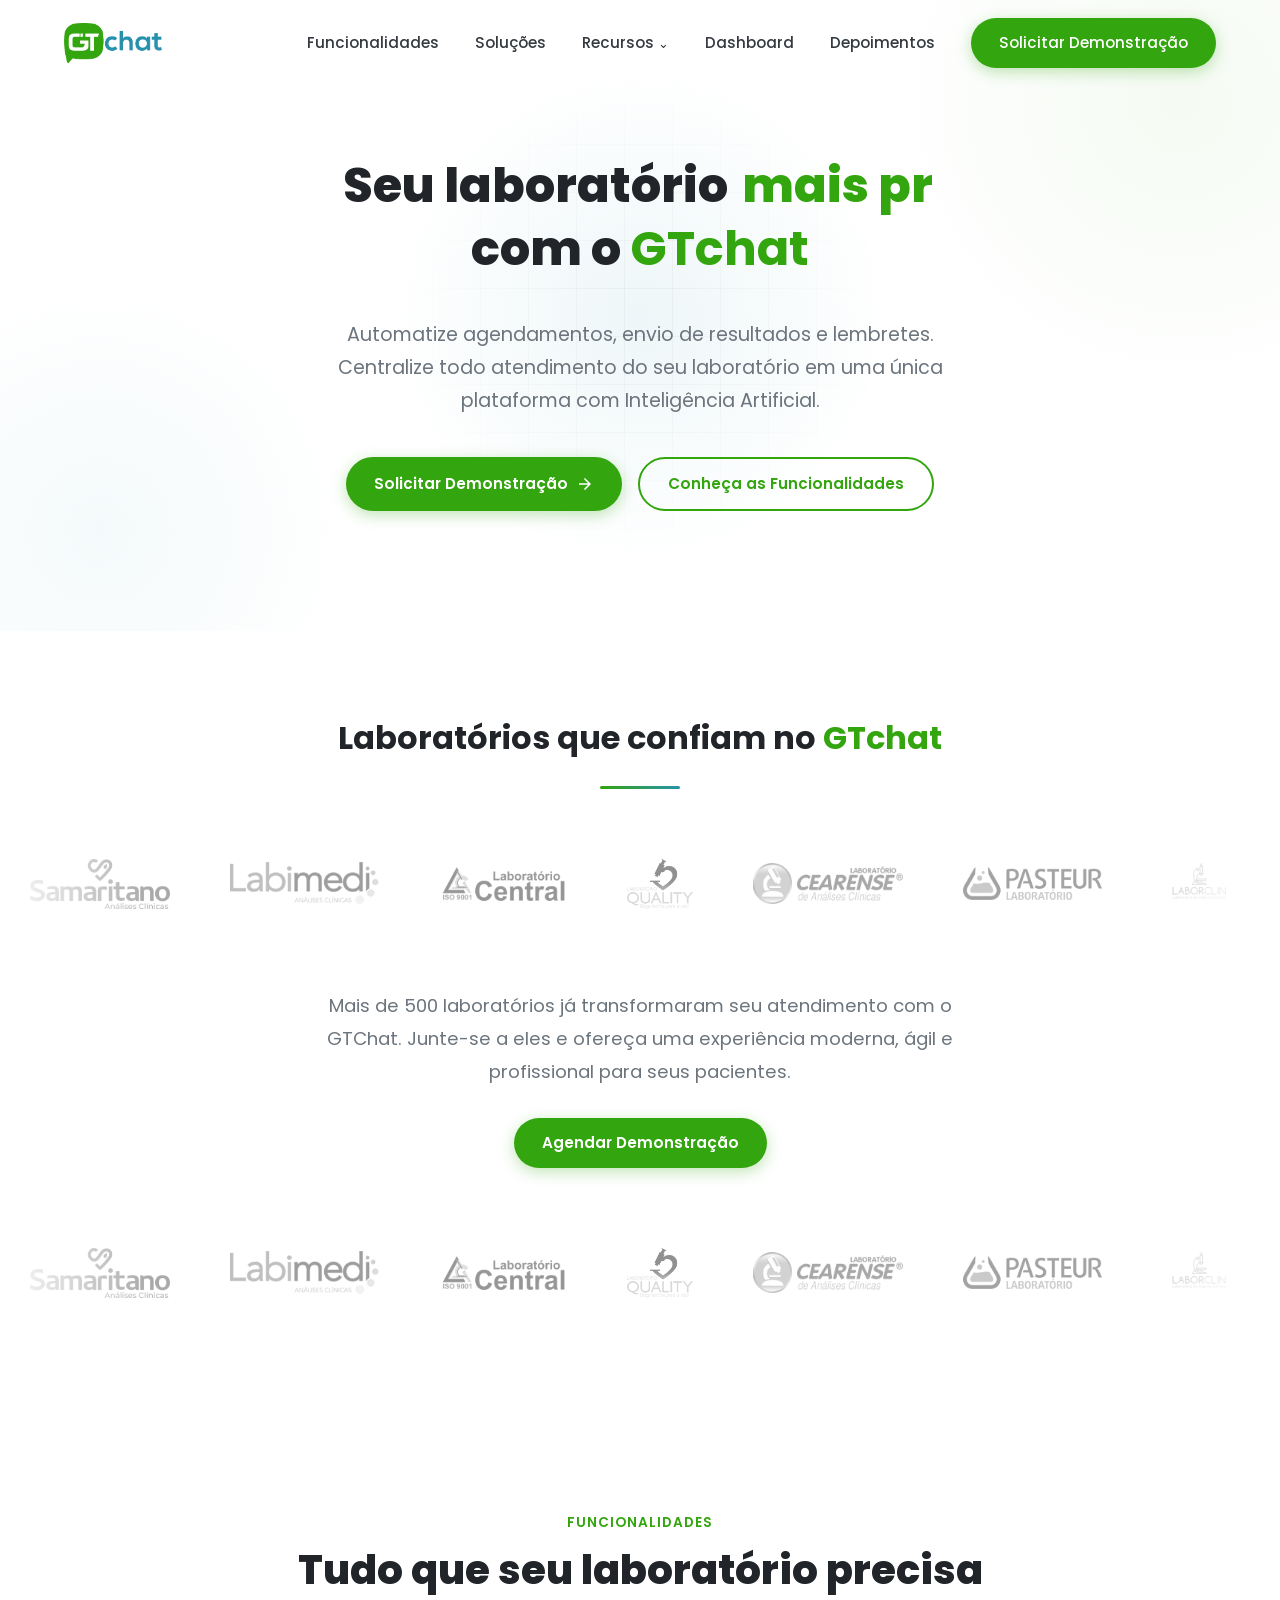
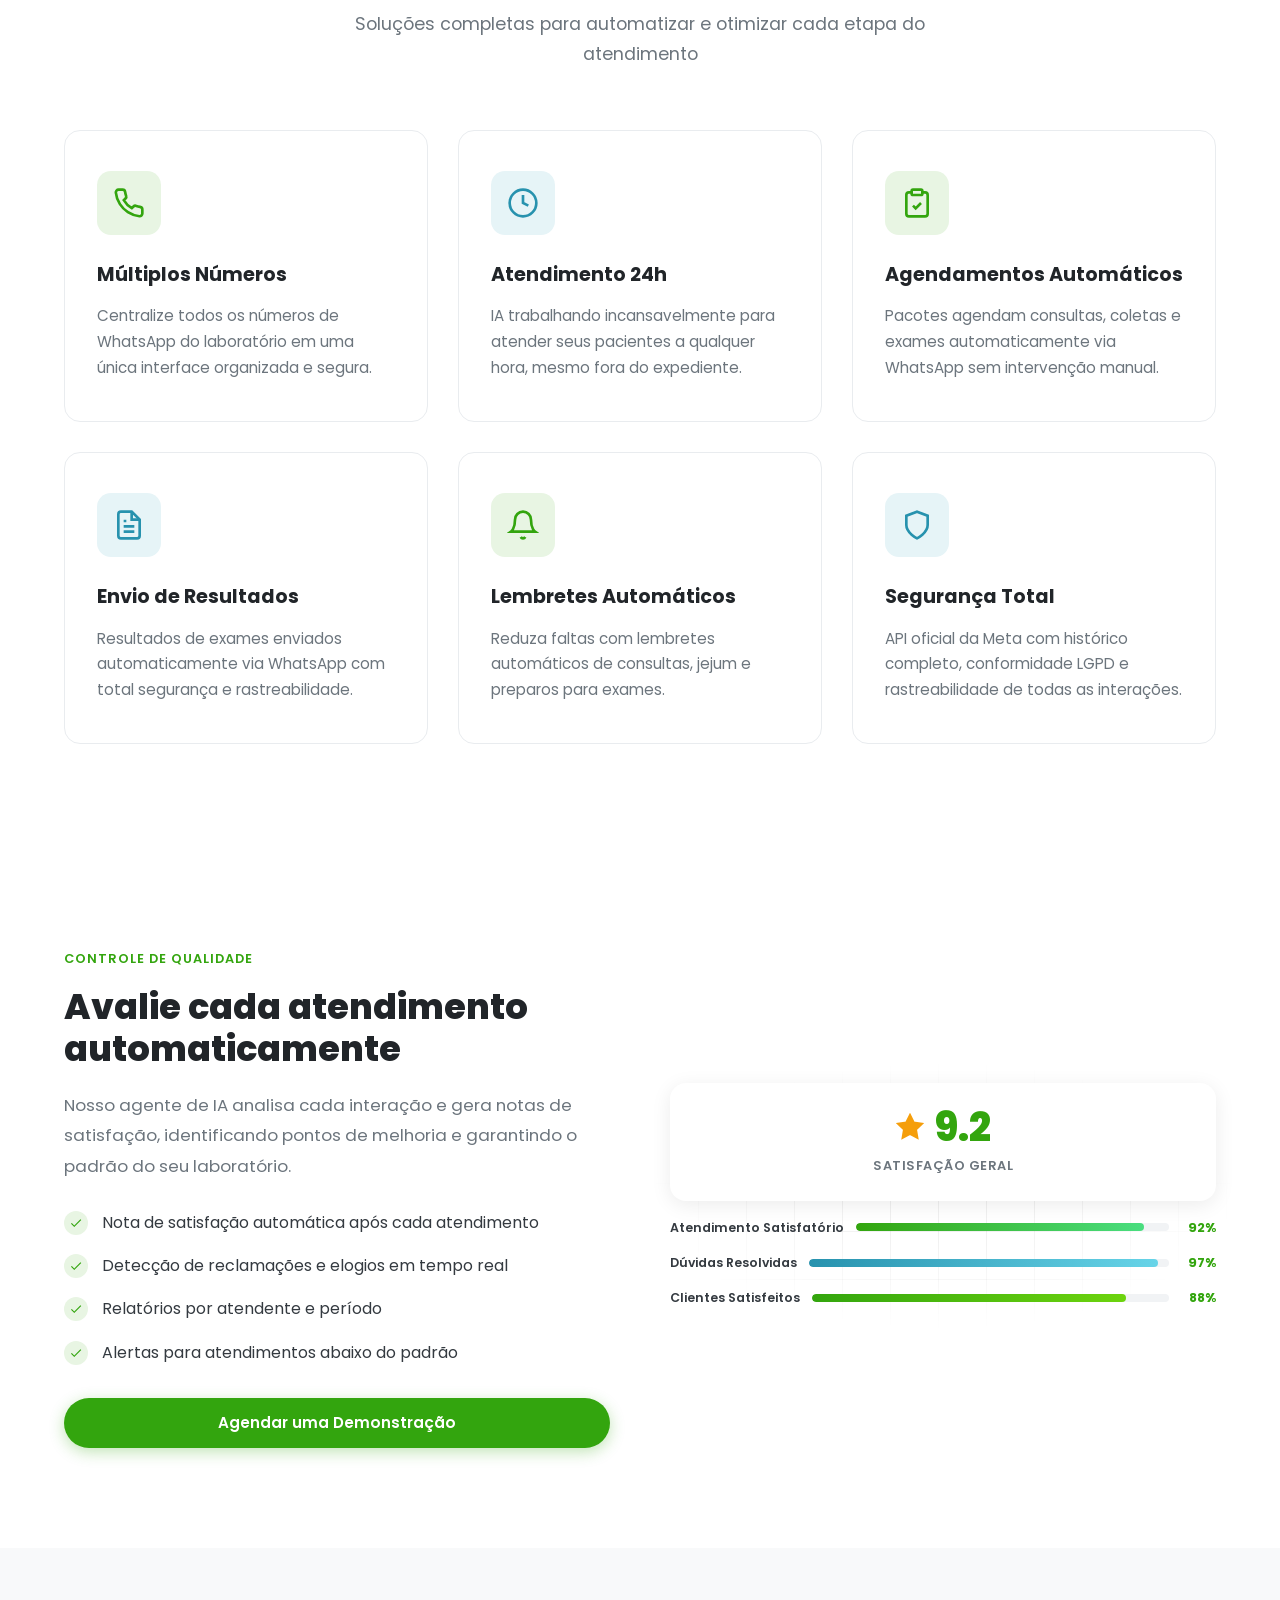
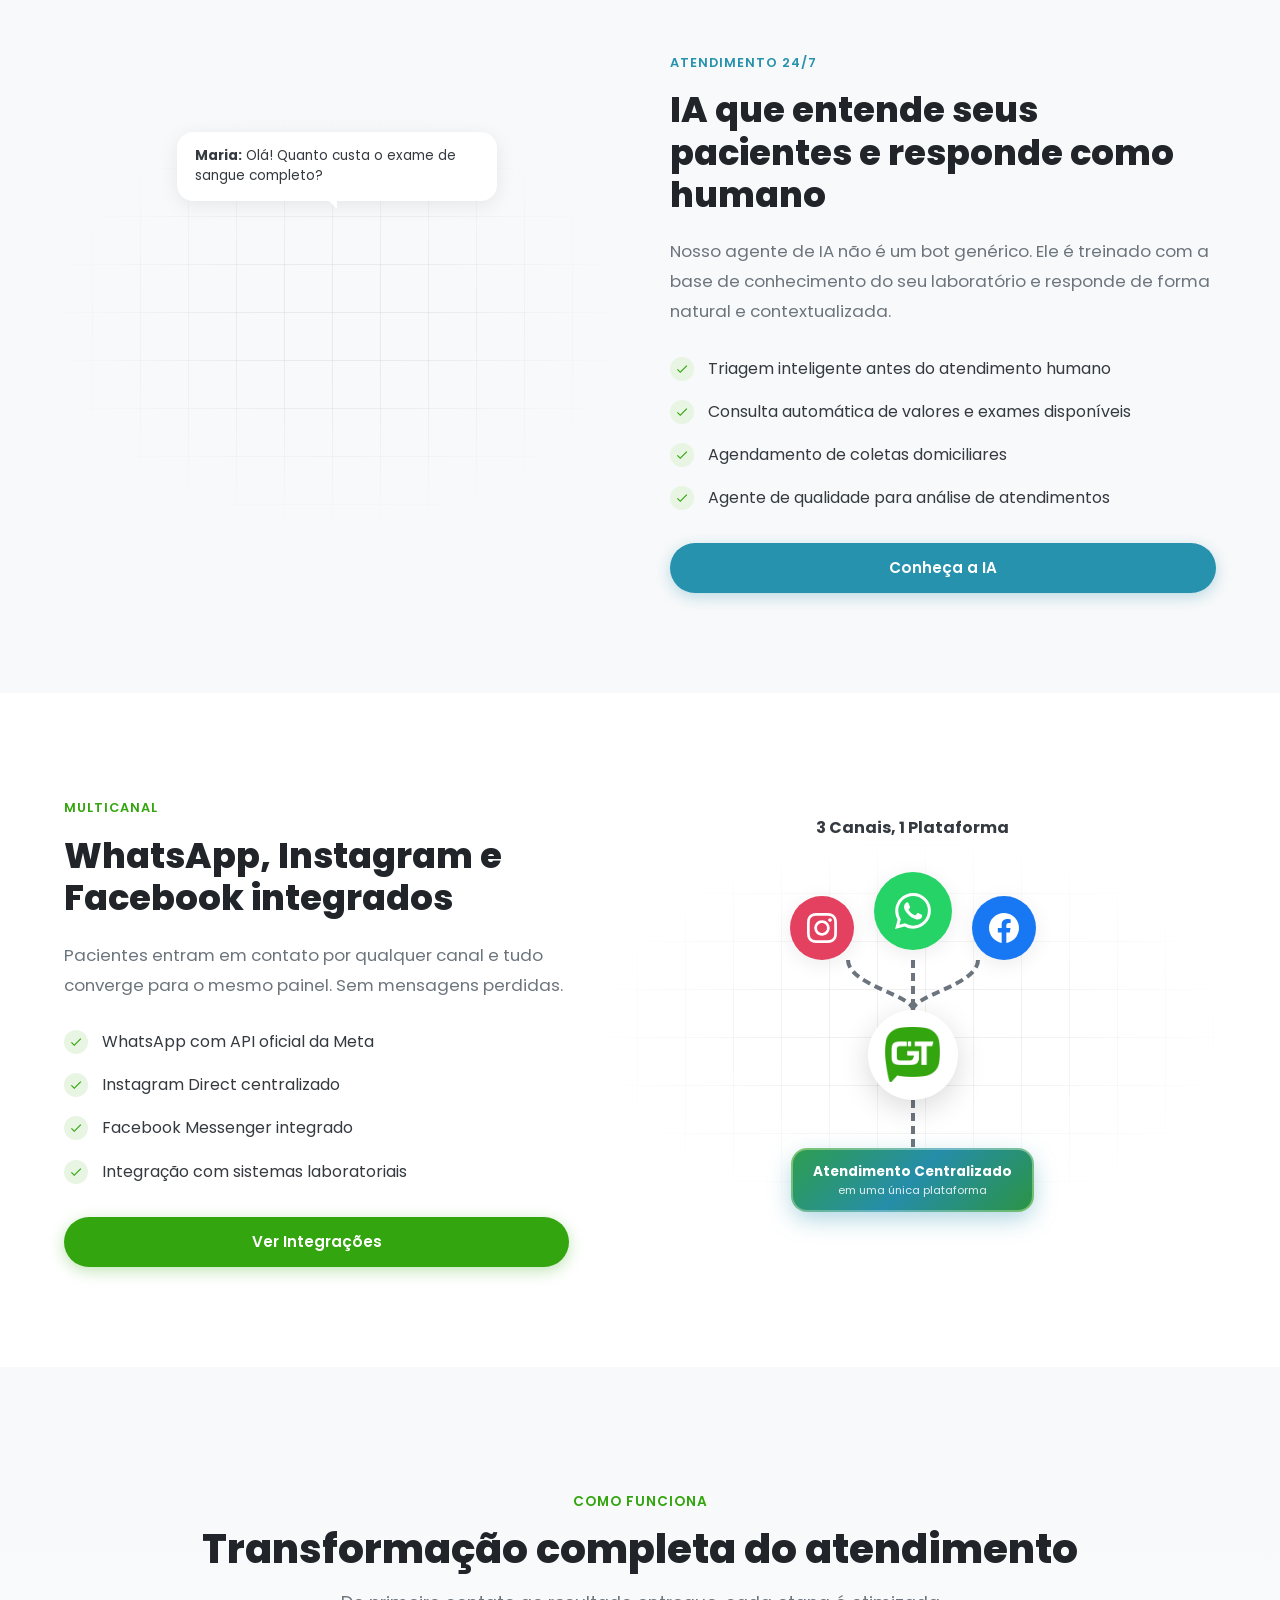
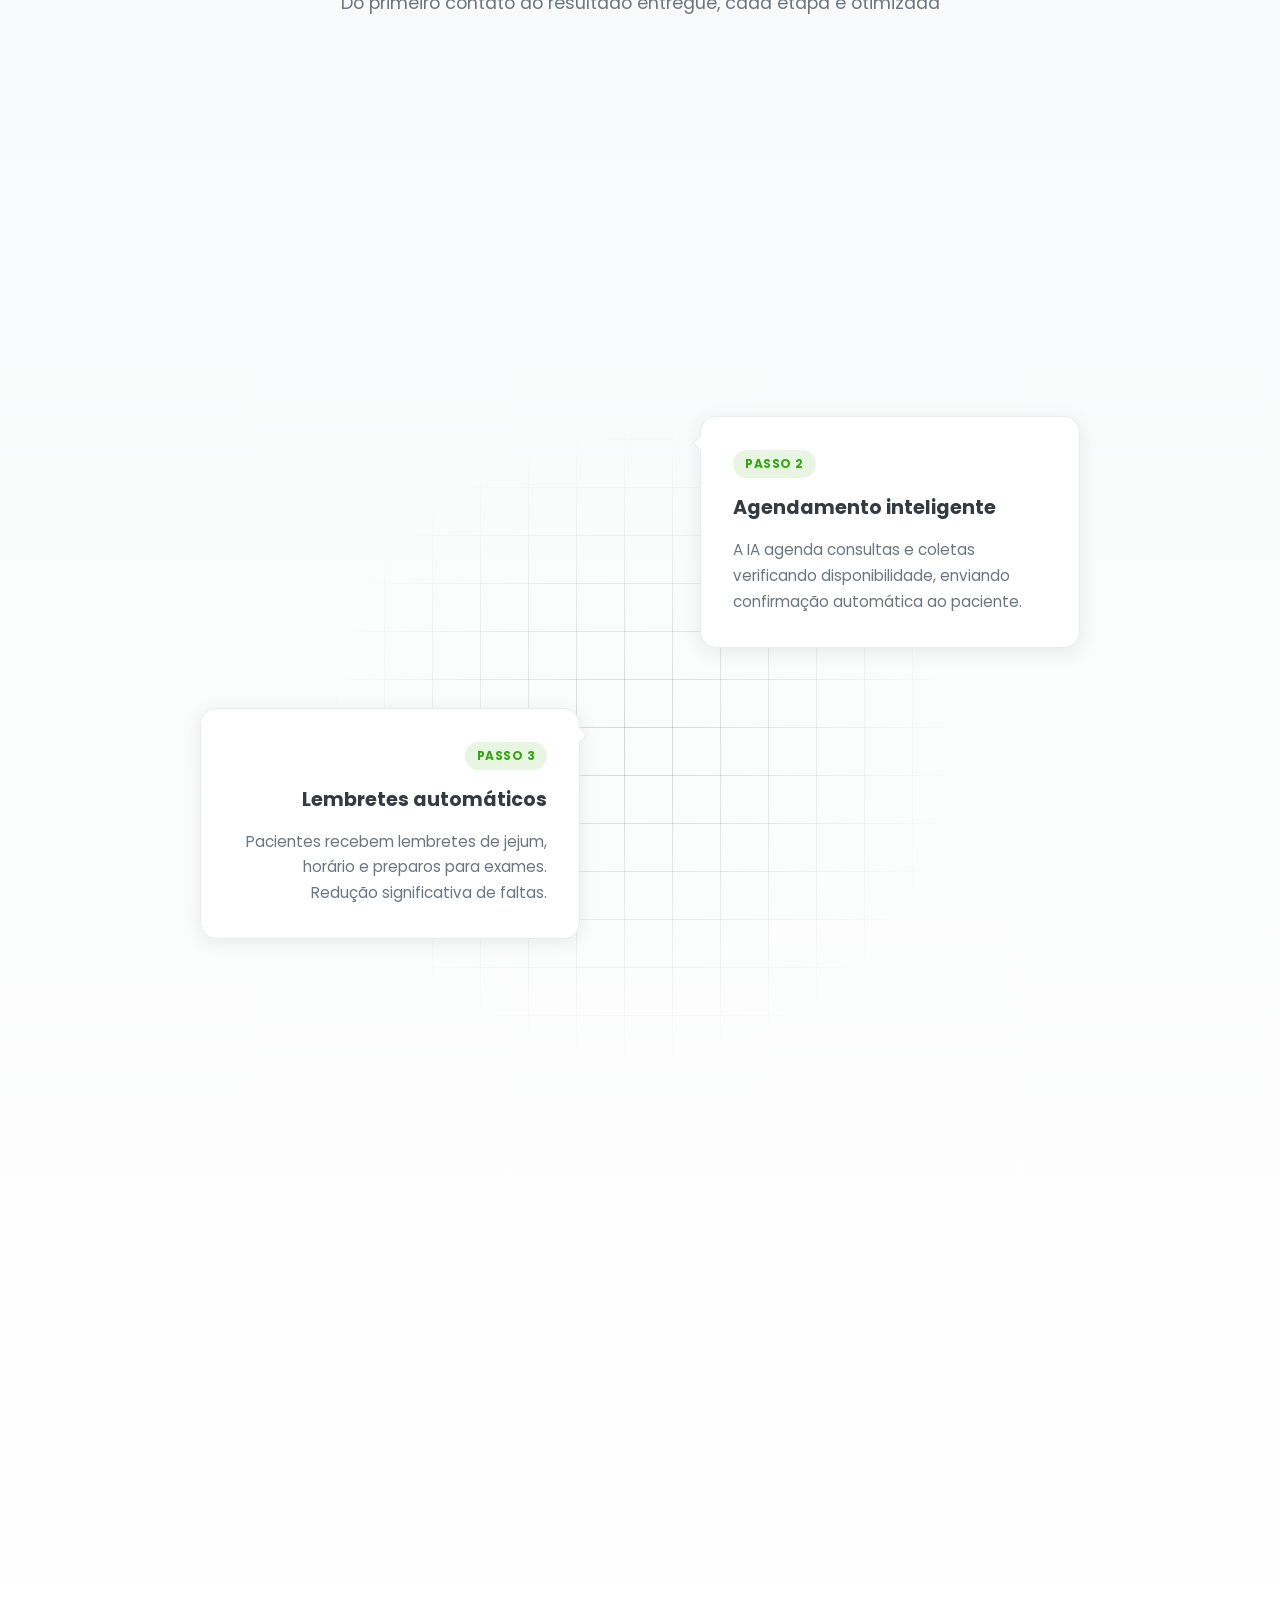
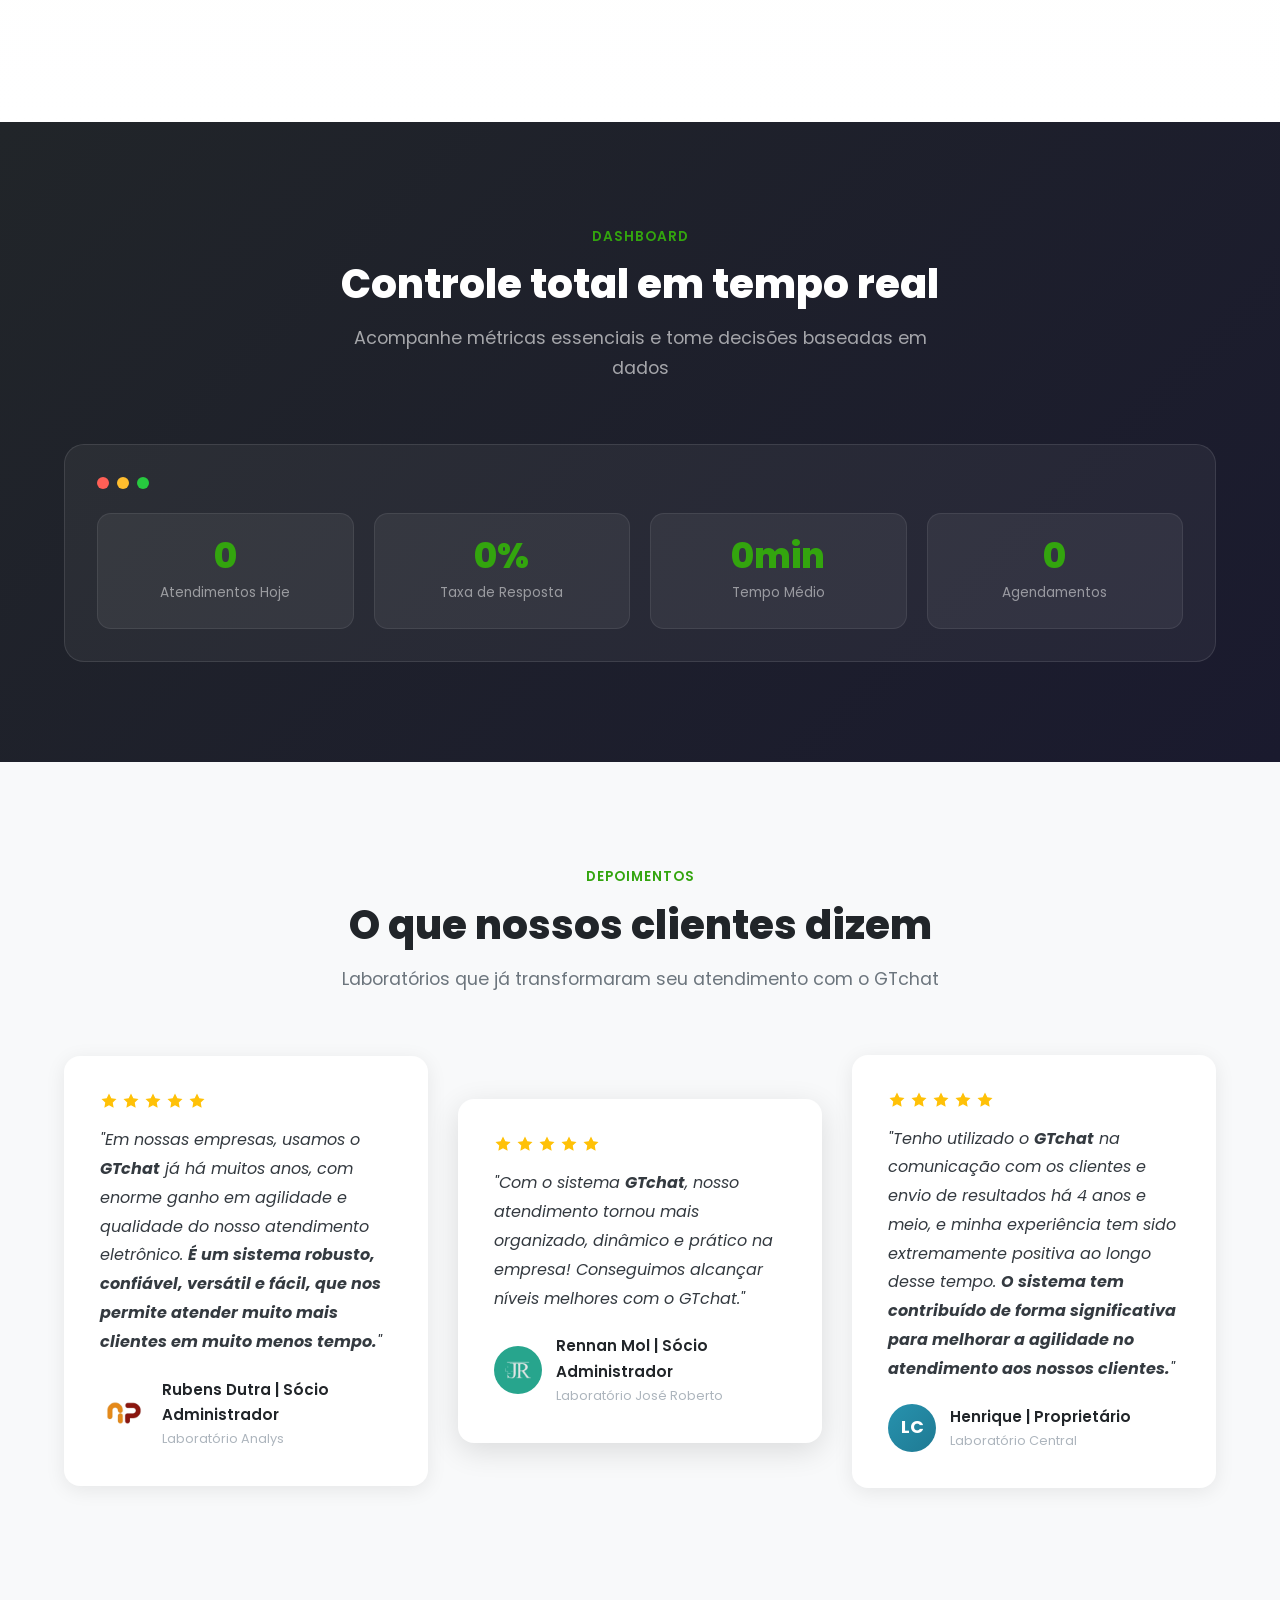
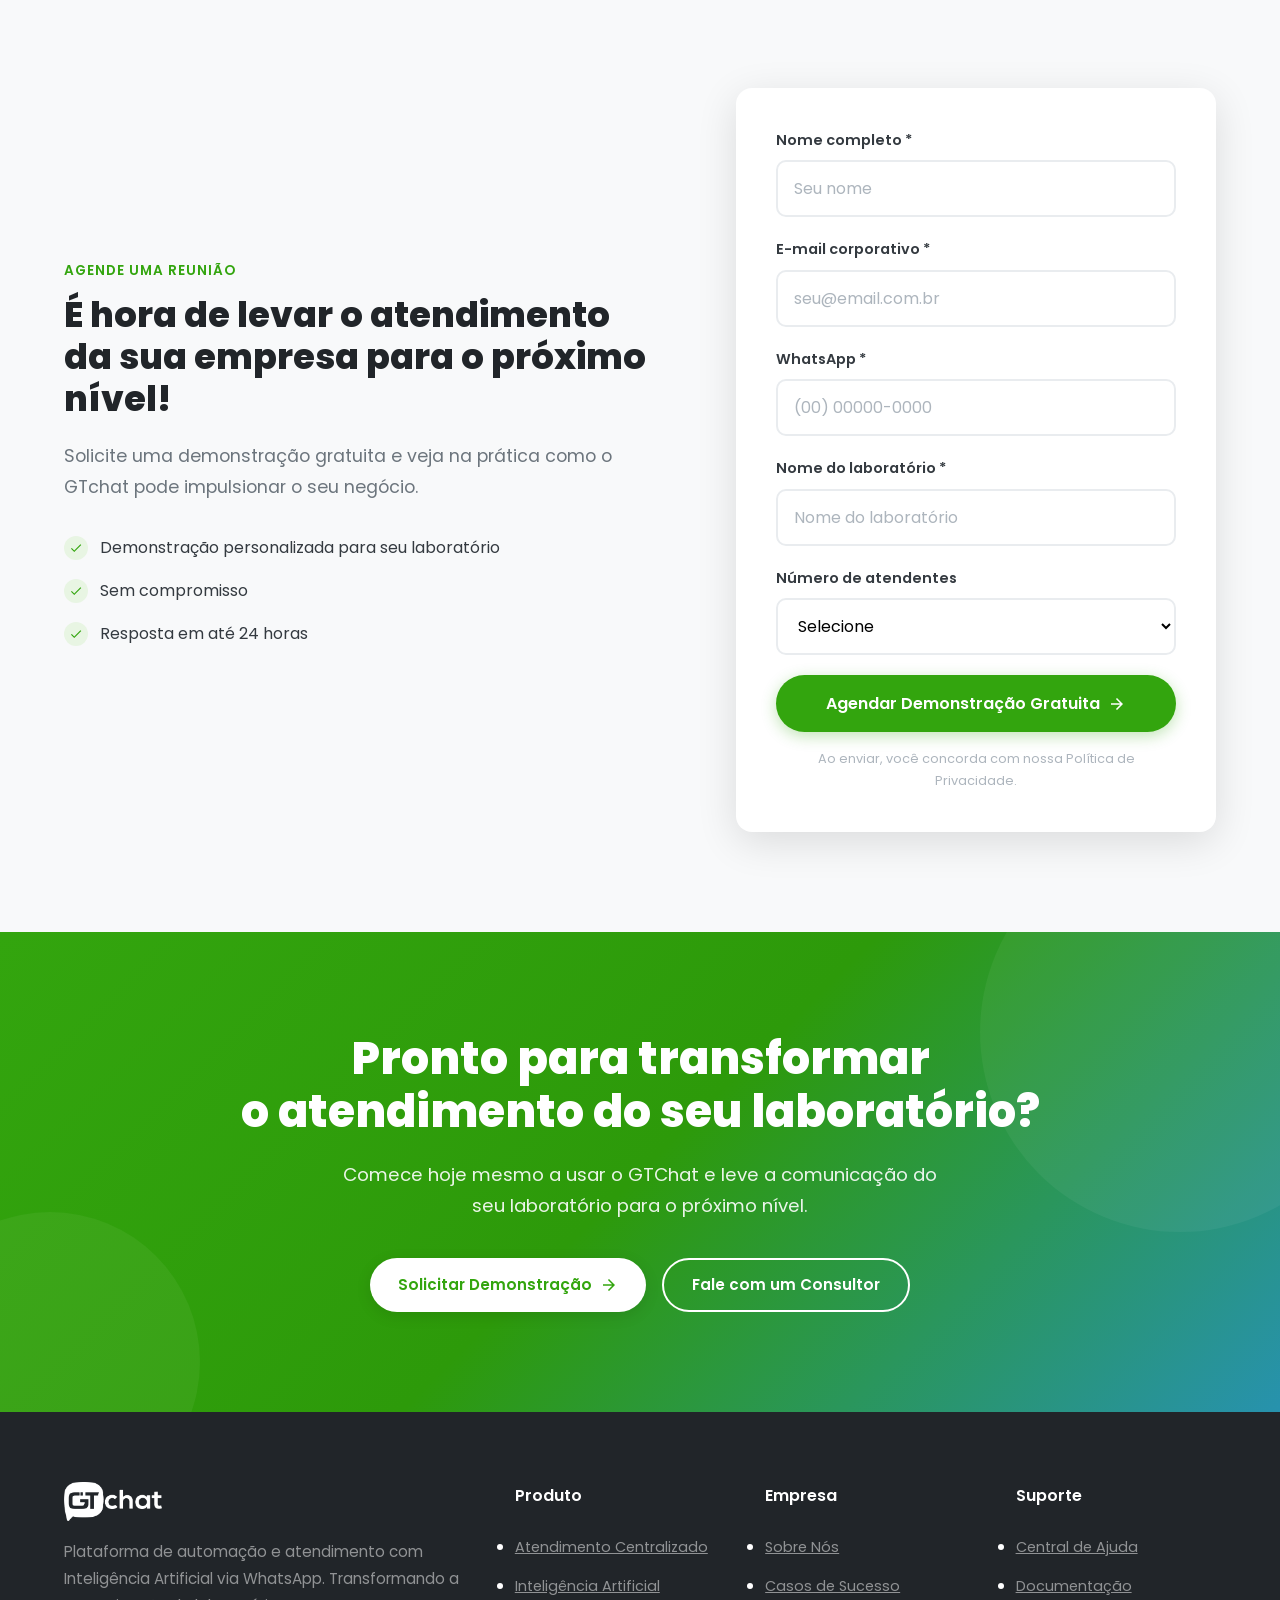
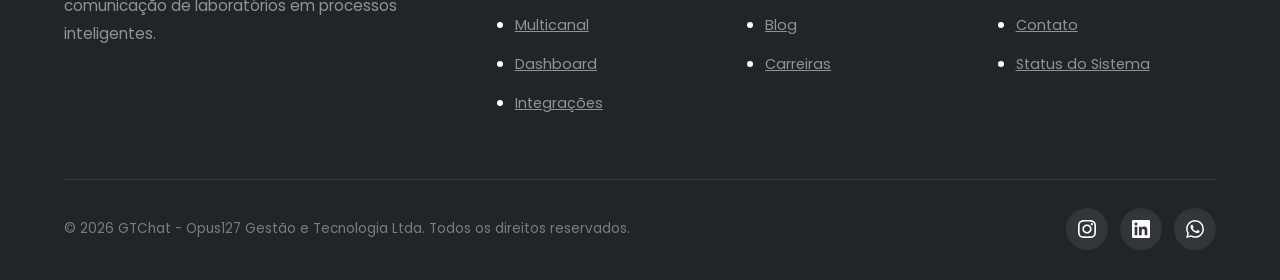
==== commit fdc96634: "fix: mobile illustration order using display:contents and flex order" ====
--- a/laboratorios.html
+++ b/laboratorios.html
@@ -2456,10 +2456,10 @@
             .product-section--tight .product-list li { justify-content: flex-start; }
             .product-section--grid .product-row { flex-direction: column; }
             .product-section--grid .product-row.reverse { flex-direction: column; }
-            .product-section--grid .product-content { text-align: center; }
-            .product-section--grid .product-list { text-align: left; }
-            .product-section--grid .product-list li { justify-content: flex-start; }
-            .product-section--grid .product-cta { text-align: center; }
+            .product-section--grid .product-text { display: contents; }
+            .product-section--grid .product-content { order: 1; text-align: center; }
+            .product-section--grid .product-illustration { order: 2; }
+            .product-section--grid .product-cta { order: 3; text-align: center; }
             .quality-illus { max-width: 100%; }
             .quality-card { width: 100%; }
             .quality-bar { flex-wrap: wrap; }
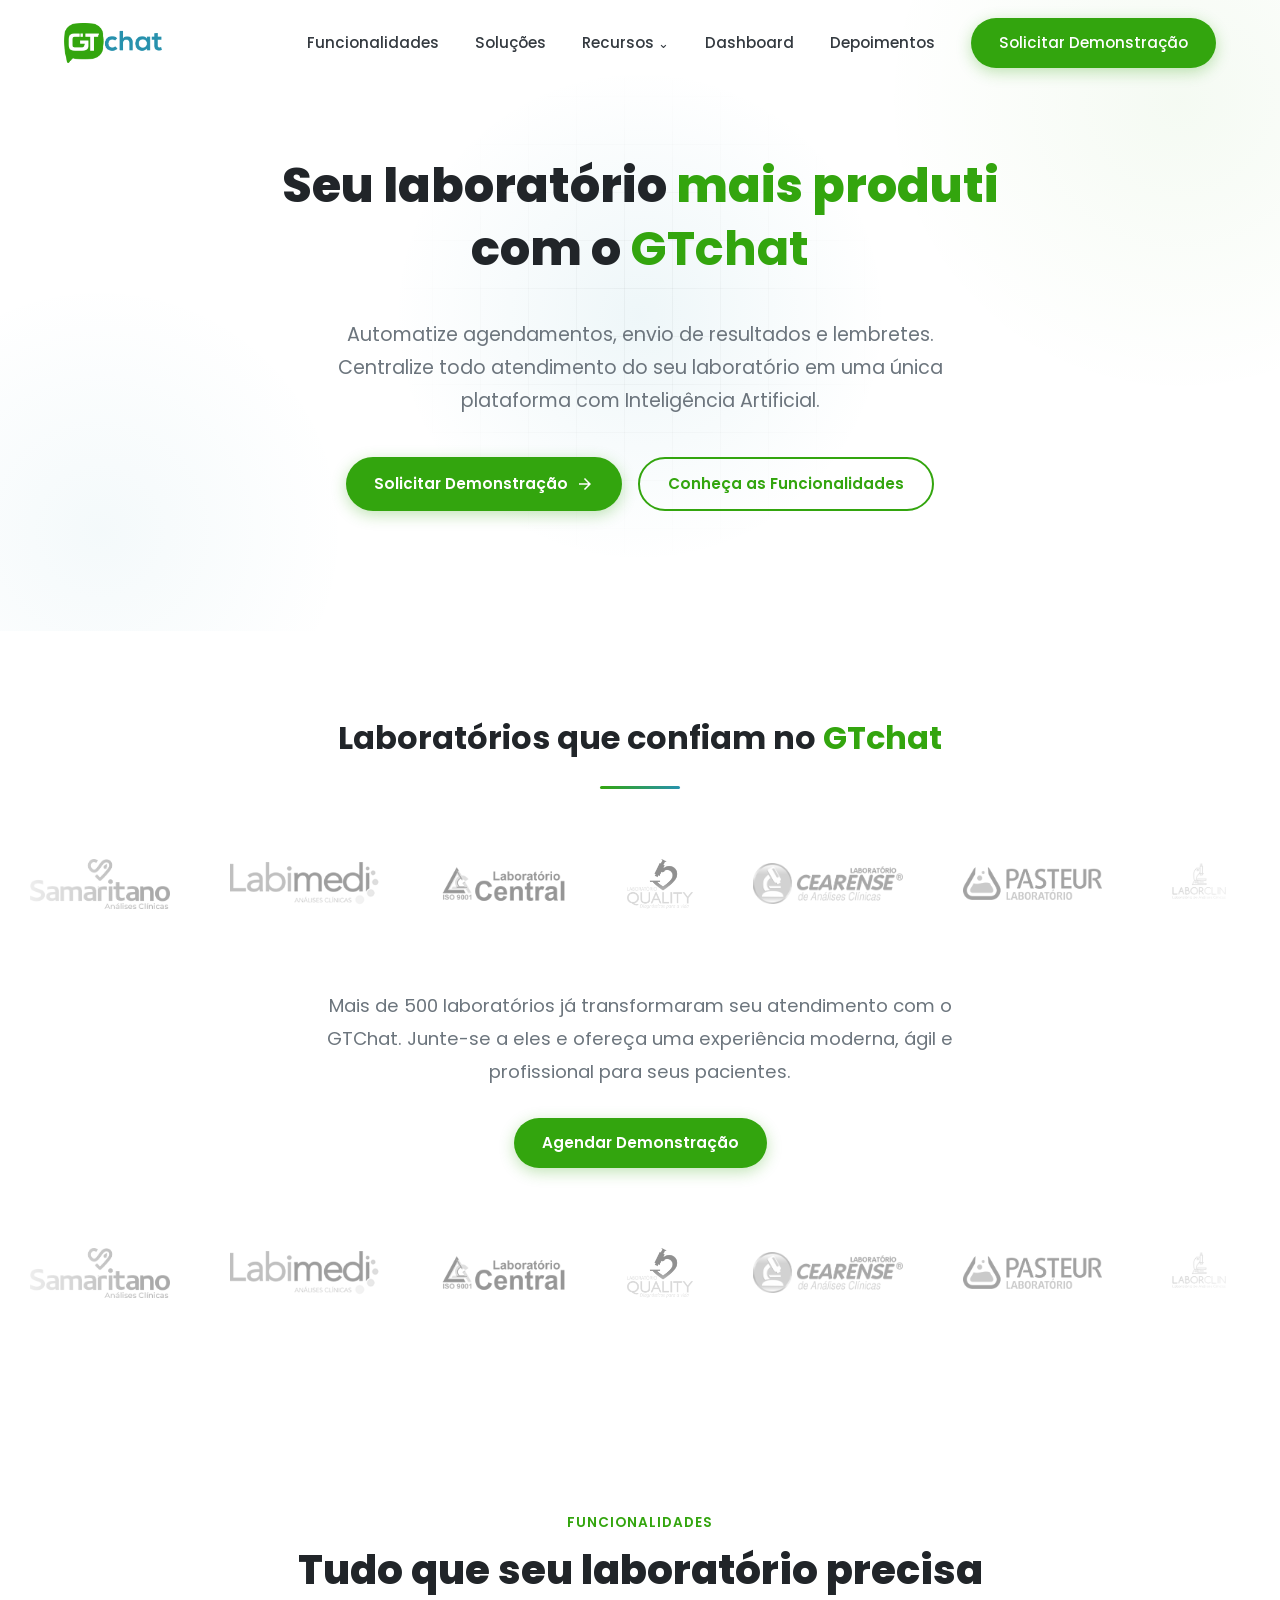
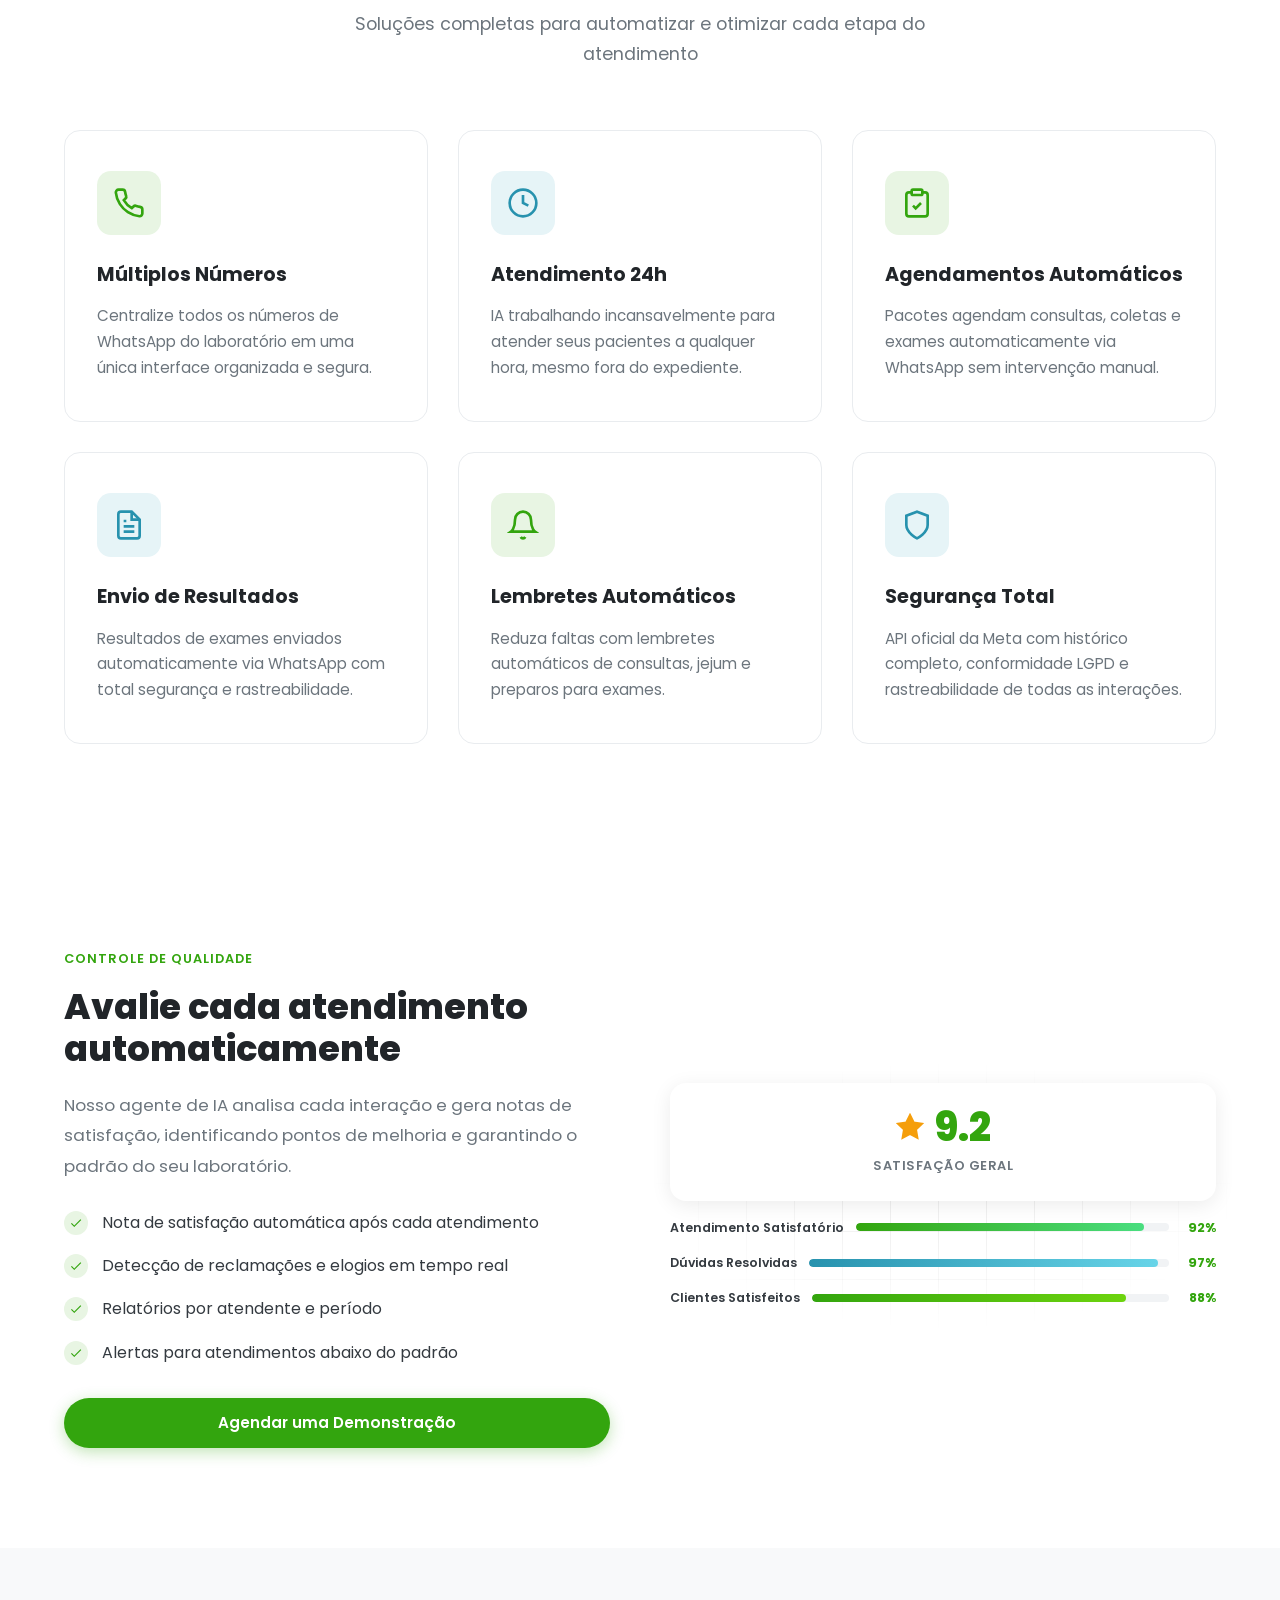
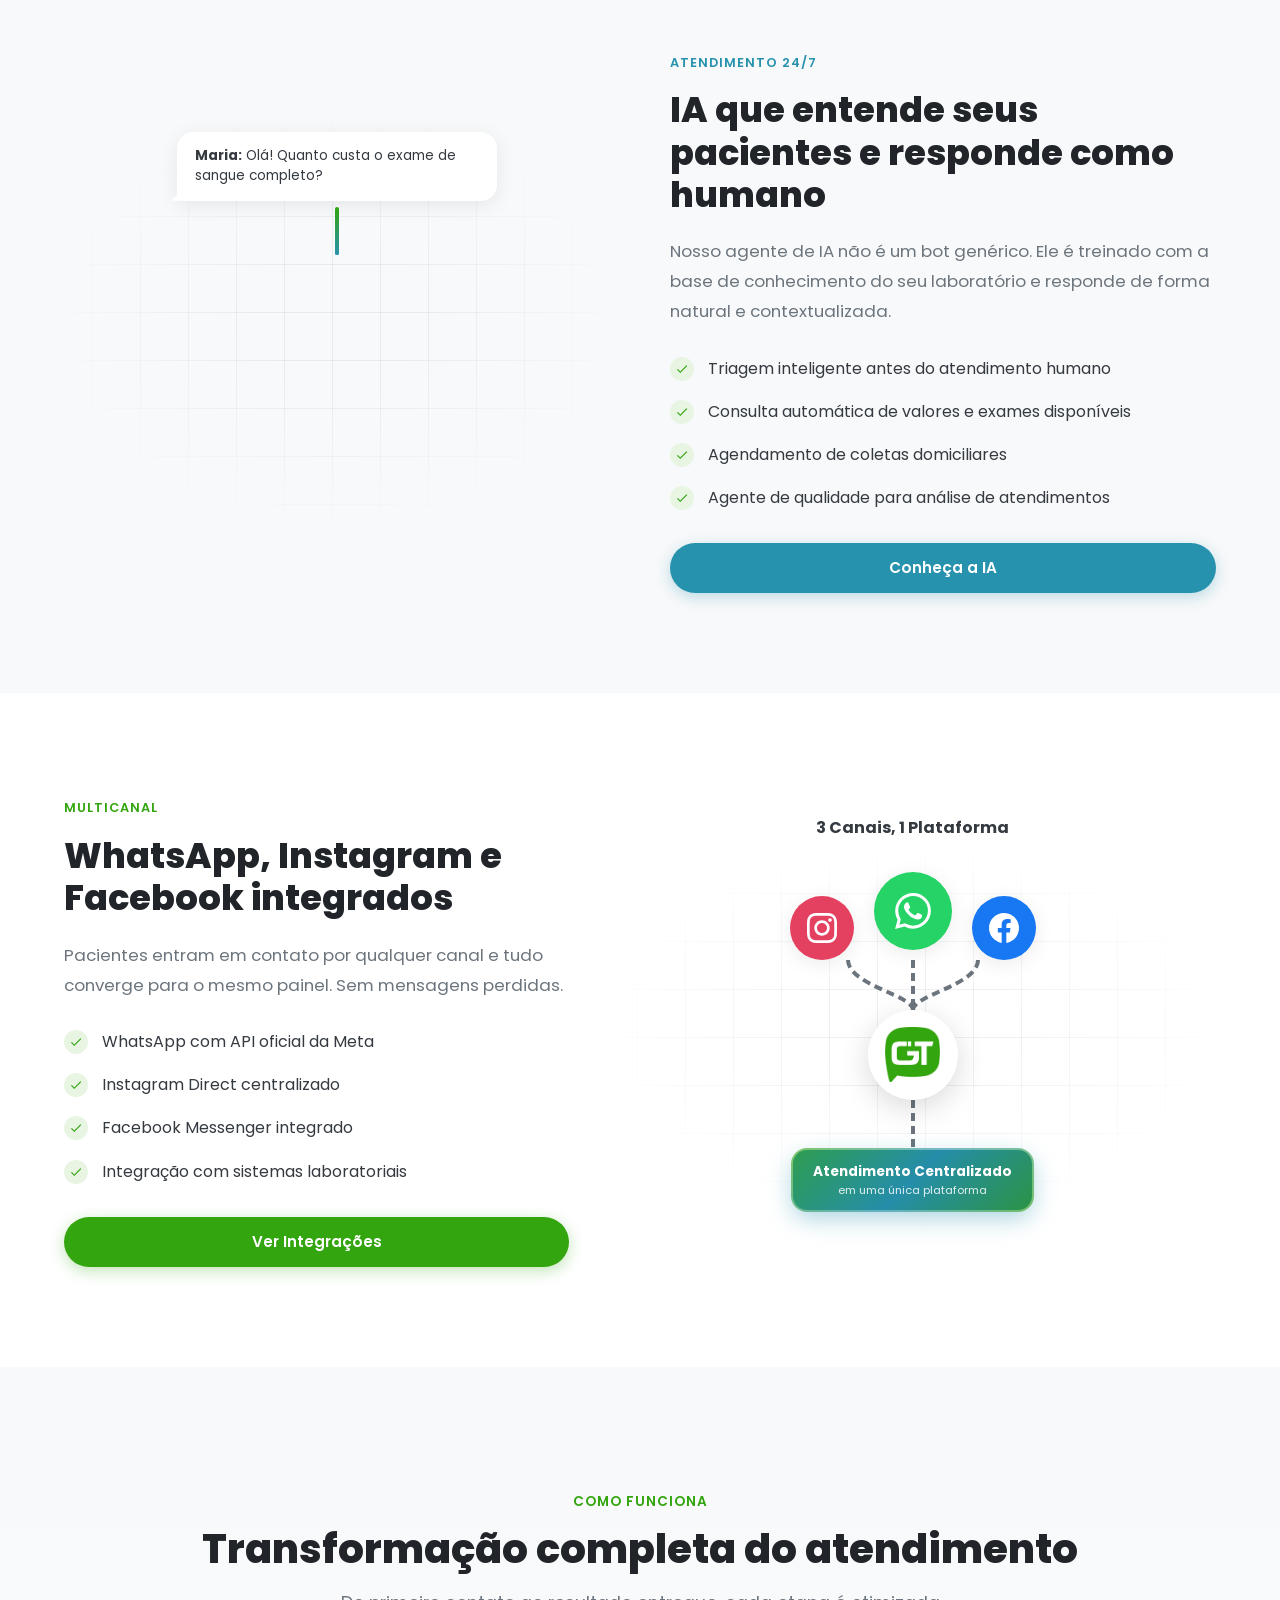
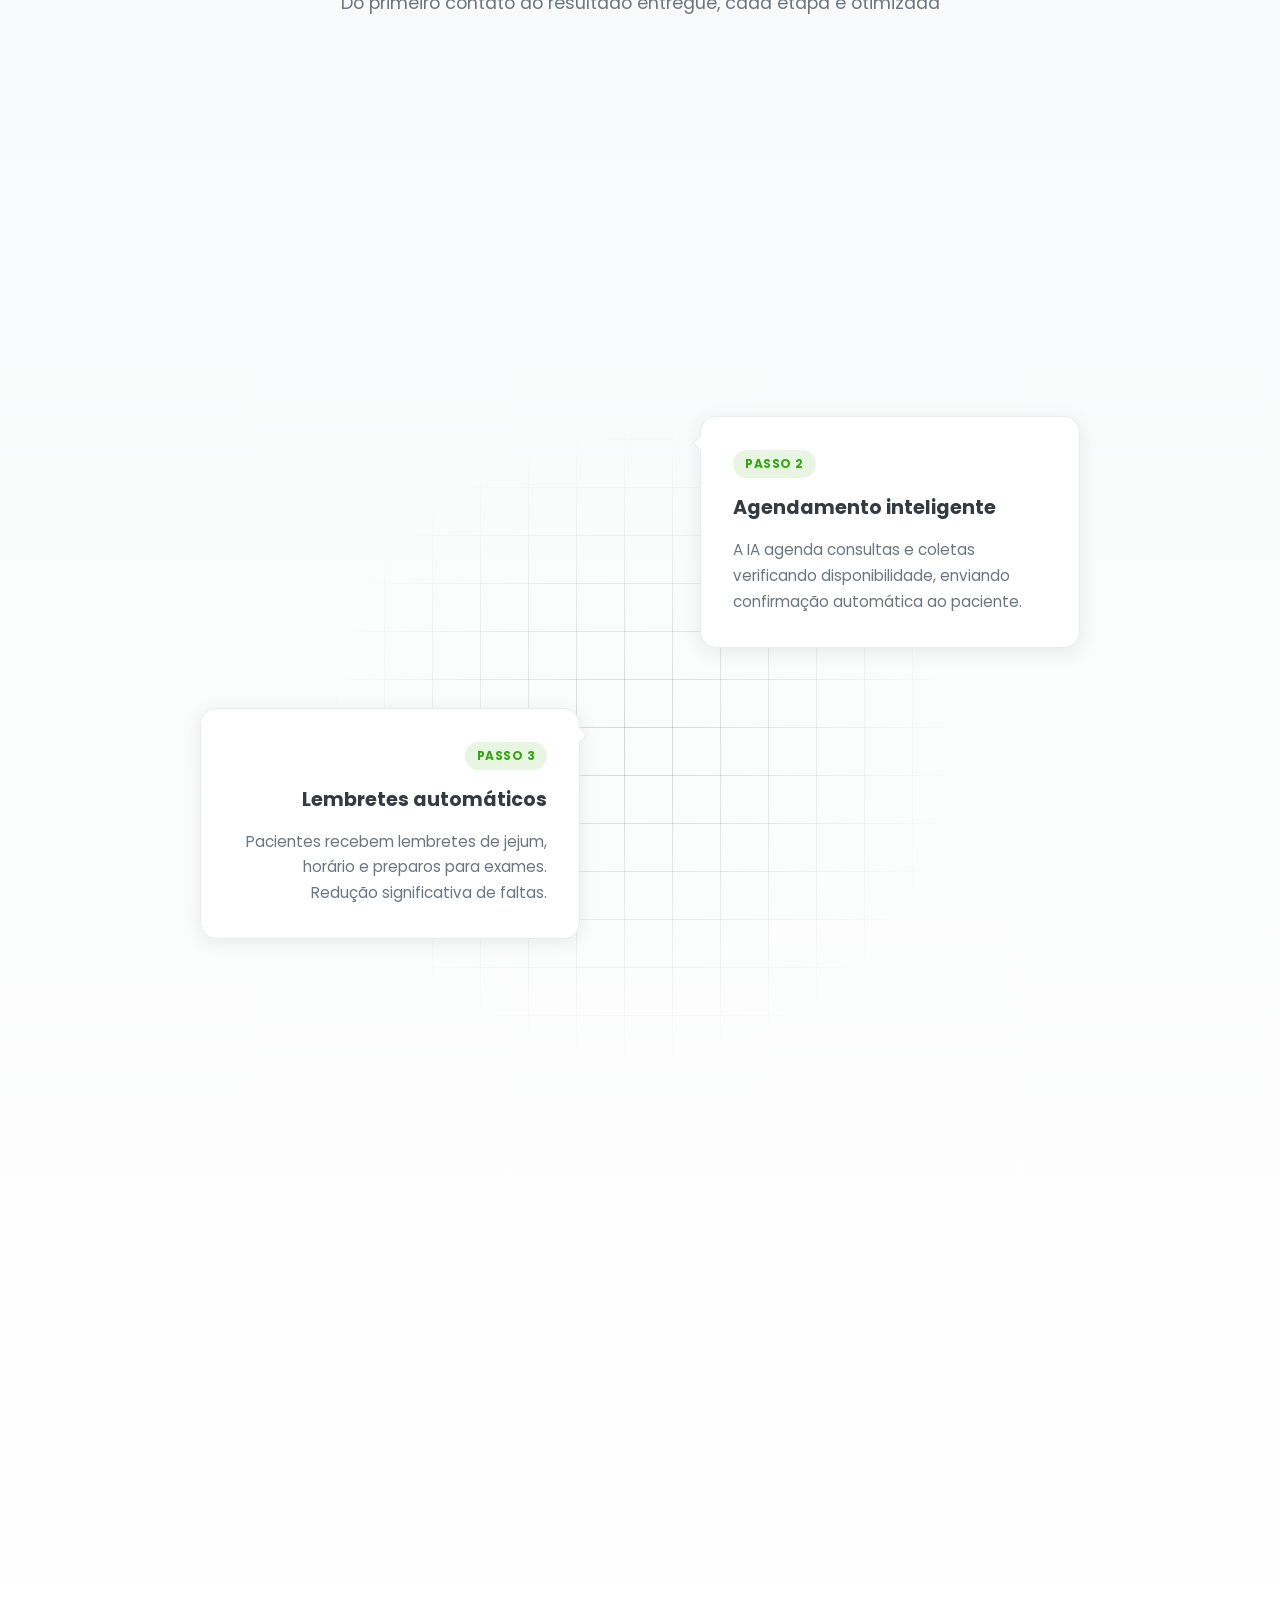
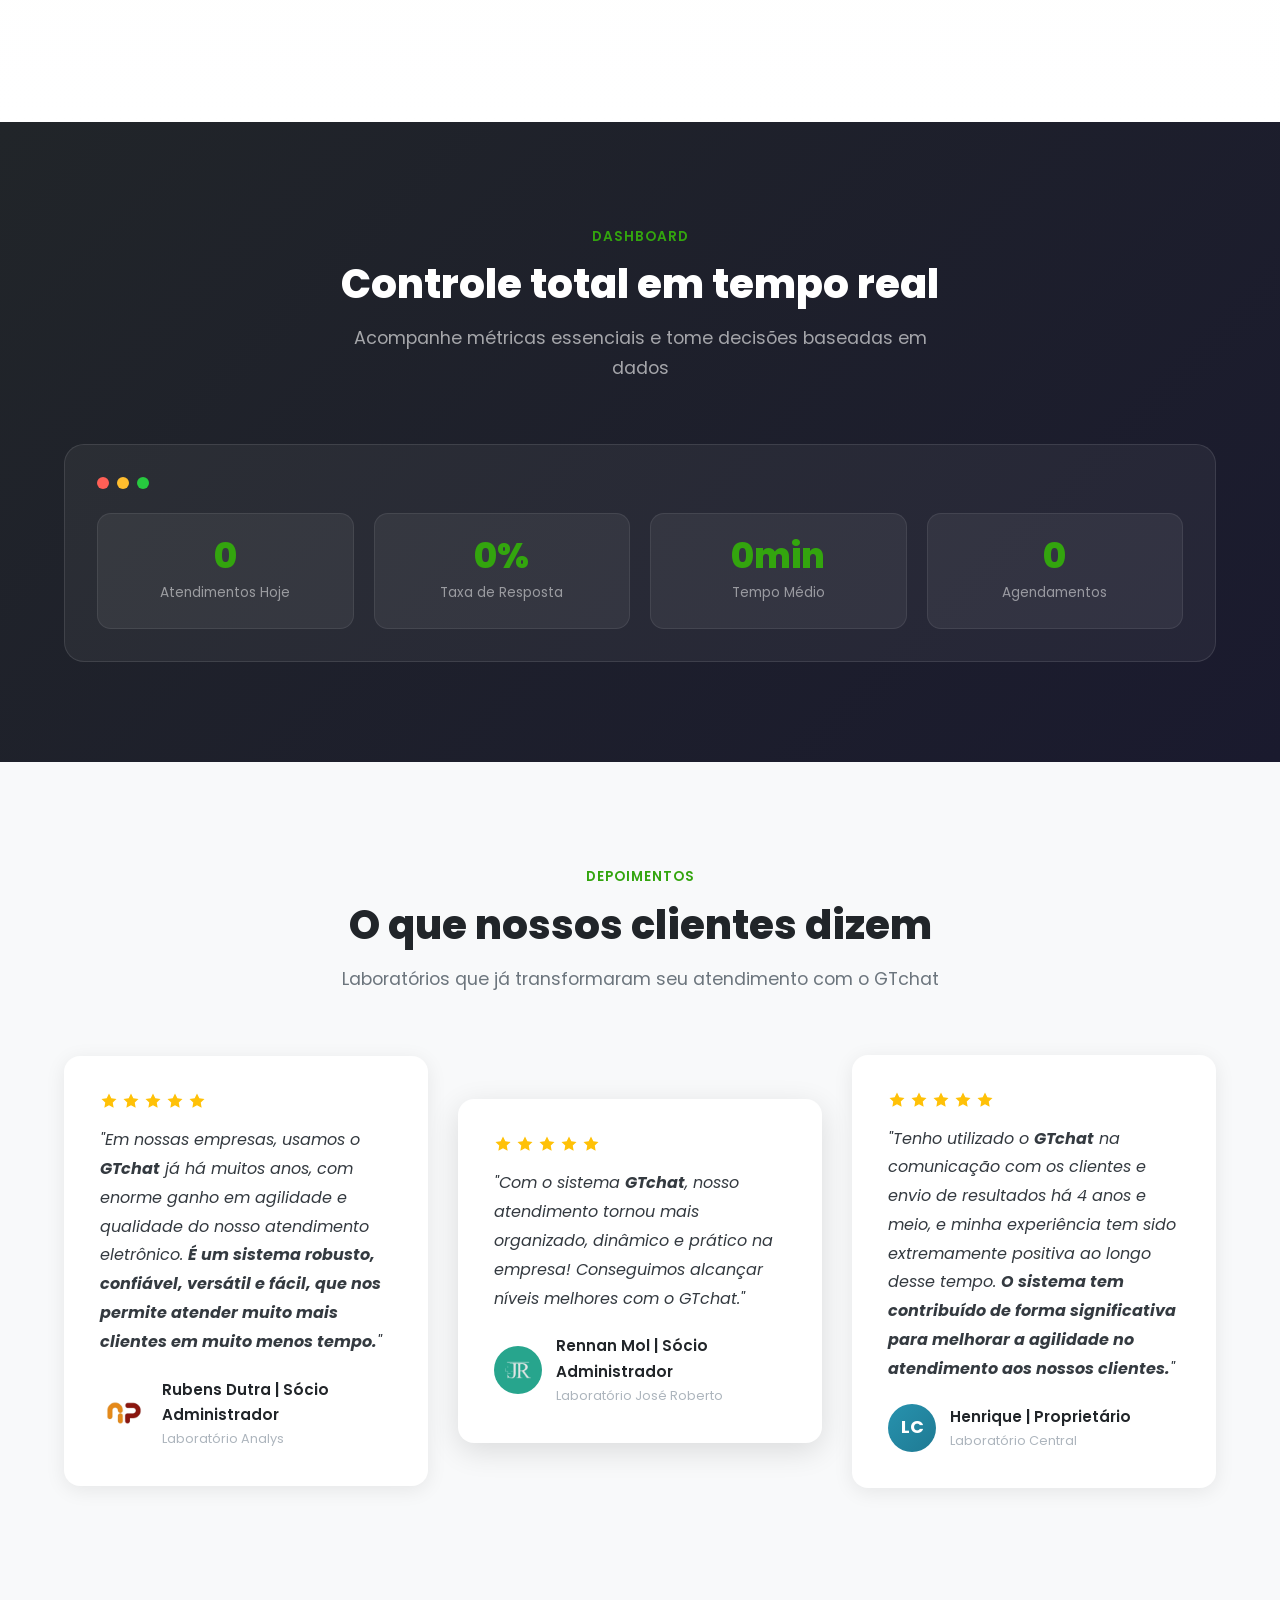
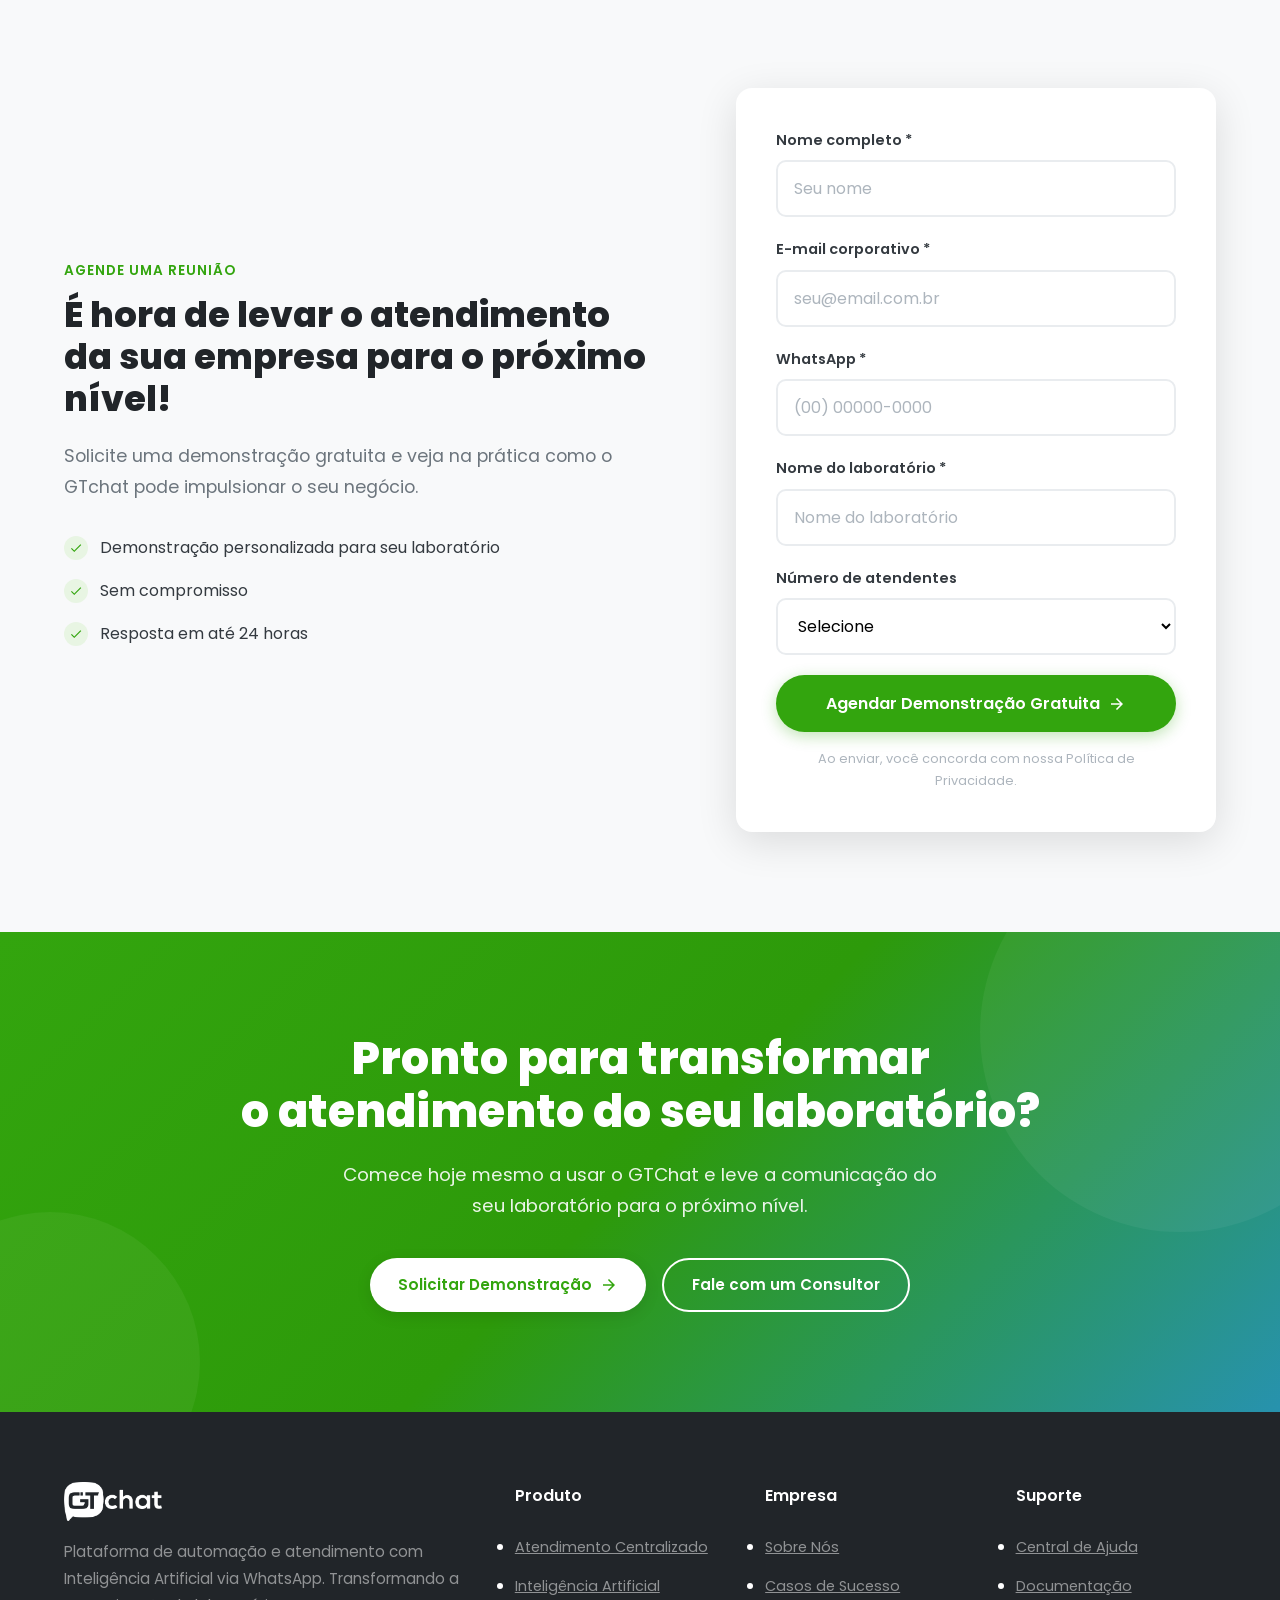
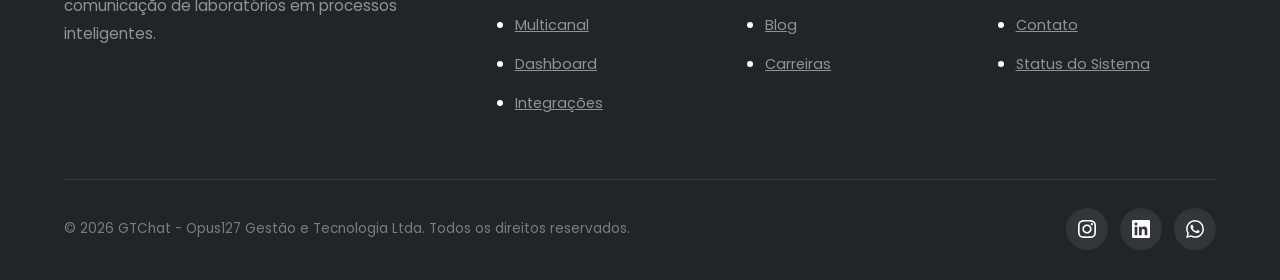
==== commit 43d57951: "fix: chat bubble alignment like real conversation + mobile button width" ====
--- a/laboratorios.html
+++ b/laboratorios.html
@@ -1348,16 +1348,16 @@
             margin: 0 auto;
         }
 
-        .ai-illus-inline .chat-incoming { align-self: center; border-bottom-left-radius: 16px; margin: 0 auto; max-width: 100%; }
-        .ai-illus-inline .chat-incoming::before { left: 50%; transform: translateX(-50%) rotate(45deg); bottom: -6px; clip-path: polygon(0 0, 0 100%, 100% 100%); }
-        .ai-illus-inline .chat-typing { align-self: center; border-bottom-left-radius: 16px; margin: 0 auto; }
-        .ai-illus-inline .chat-typing::before { left: 50%; transform: translateX(-50%); bottom: -6px; }
+        .ai-illus-inline .chat-typing { align-self: flex-start; border-bottom-left-radius: 16px; margin: 0 auto 0 0; }
+        .ai-illus-inline .chat-typing::before { left: -6px; transform: none; bottom: 0; }
+        .ai-illus-inline .chat-incoming { align-self: flex-start; border-bottom-left-radius: 4px; margin: 0 auto 0 0; max-width: 100%; }
+        .ai-illus-inline .chat-incoming::before { left: -6px; bottom: 0; transform: none; clip-path: polygon(100% 0, 0 100%, 100% 100%); }
         .ai-illus-inline .flow-line { margin: 6px auto; }
         .ai-illus-inline .ai-brain-box { align-self: center; margin: 0 auto; max-width: 100%; }
-        .ai-illus-inline .chat-typing-outgoing { align-self: center; border-bottom-right-radius: 16px; border-bottom-left-radius: 16px; margin: 0 auto; }
-        .ai-illus-inline .chat-typing-outgoing::before { left: 50%; right: auto; transform: translateX(-50%) rotate(-45deg); }
-        .ai-illus-inline .chat-outgoing { align-self: center; border-bottom-right-radius: 16px; margin: 0 auto; max-width: 100%; }
-        .ai-illus-inline .chat-outgoing::before { right: auto; left: 50%; transform: translateX(-50%) rotate(-45deg); clip-path: polygon(100% 0, 0 0, 100% 100%); }
+        .ai-illus-inline .chat-typing-outgoing { align-self: flex-end; border-bottom-right-radius: 16px; border-bottom-left-radius: 16px; margin: 0 0 0 auto; }
+        .ai-illus-inline .chat-typing-outgoing::before { left: auto; right: -6px; bottom: 0; transform: none; }
+        .ai-illus-inline .chat-outgoing { align-self: flex-end; border-bottom-right-radius: 4px; margin: 0 0 0 auto; max-width: 100%; }
+        .ai-illus-inline .chat-outgoing::before { right: -6px; bottom: 0; left: auto; transform: none; clip-path: polygon(0 0, 0 100%, 100% 100%); }
 
         .btn-block {
             display: block;
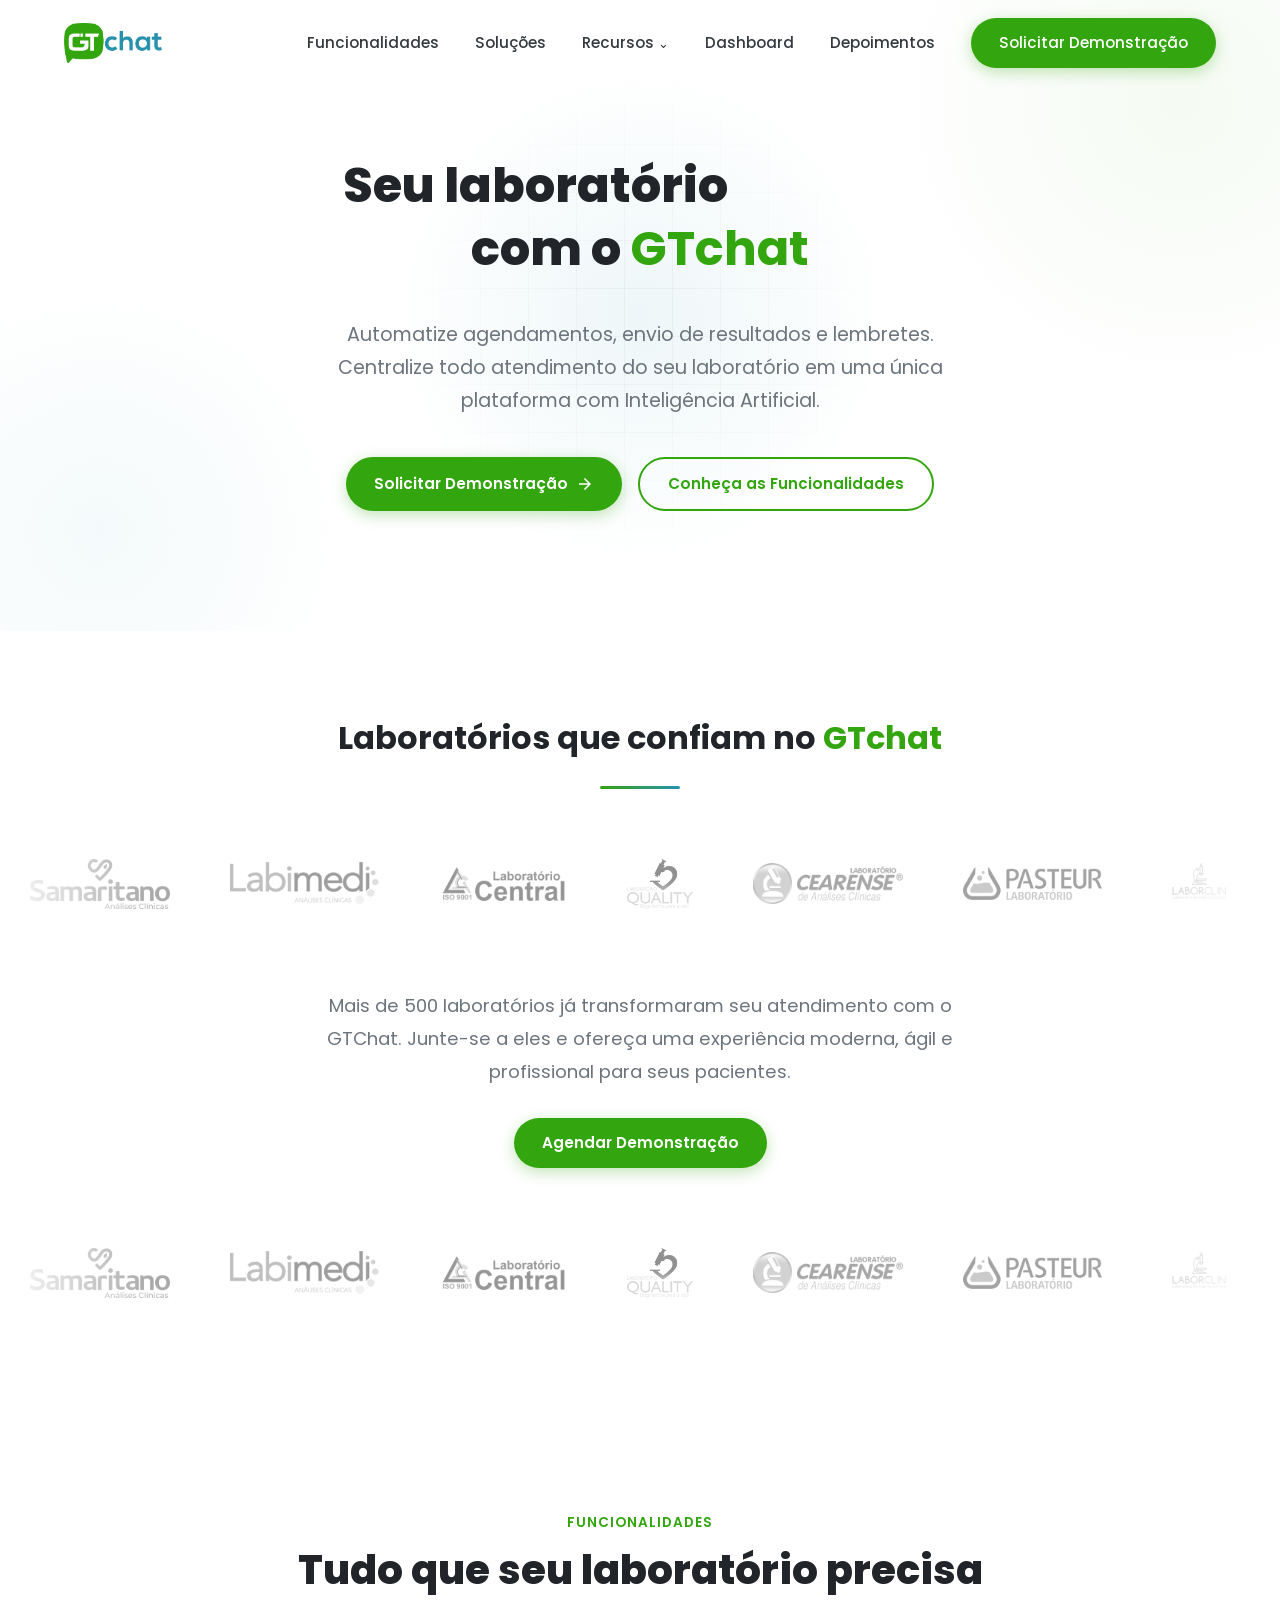
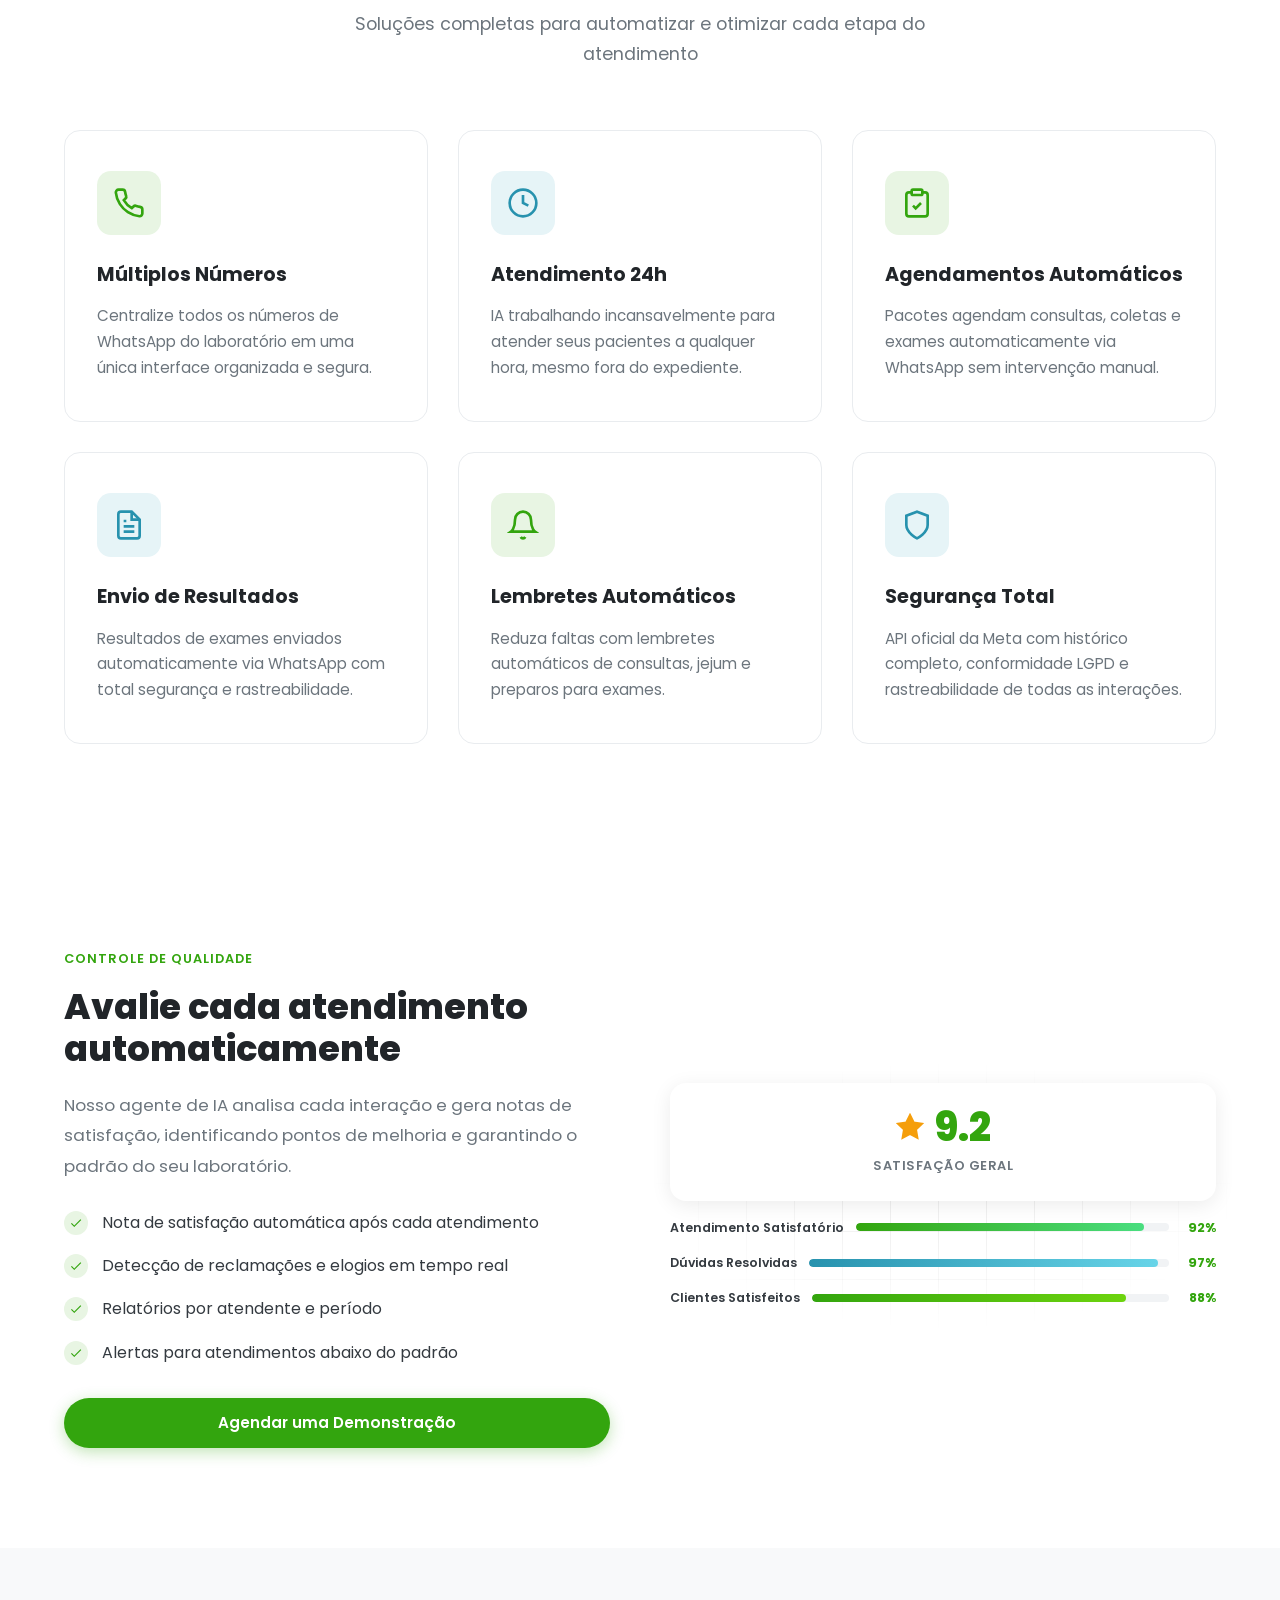
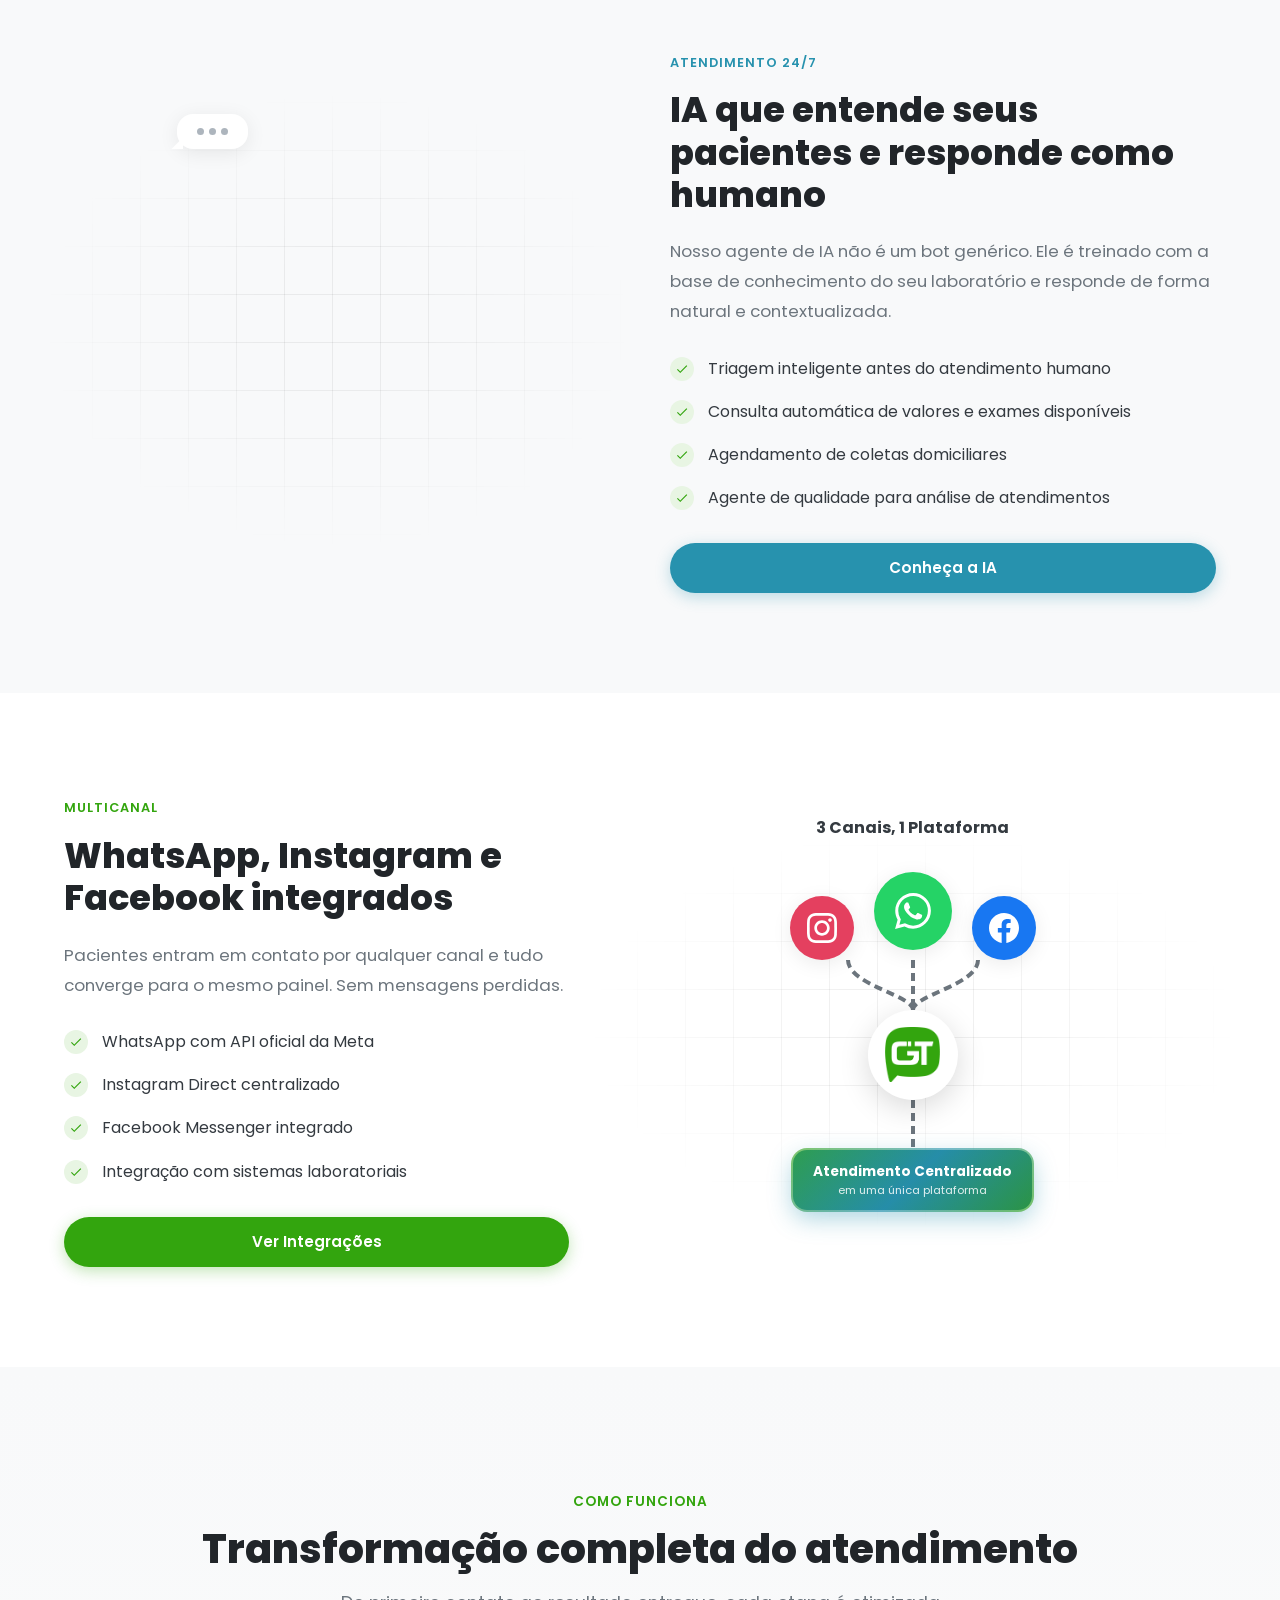
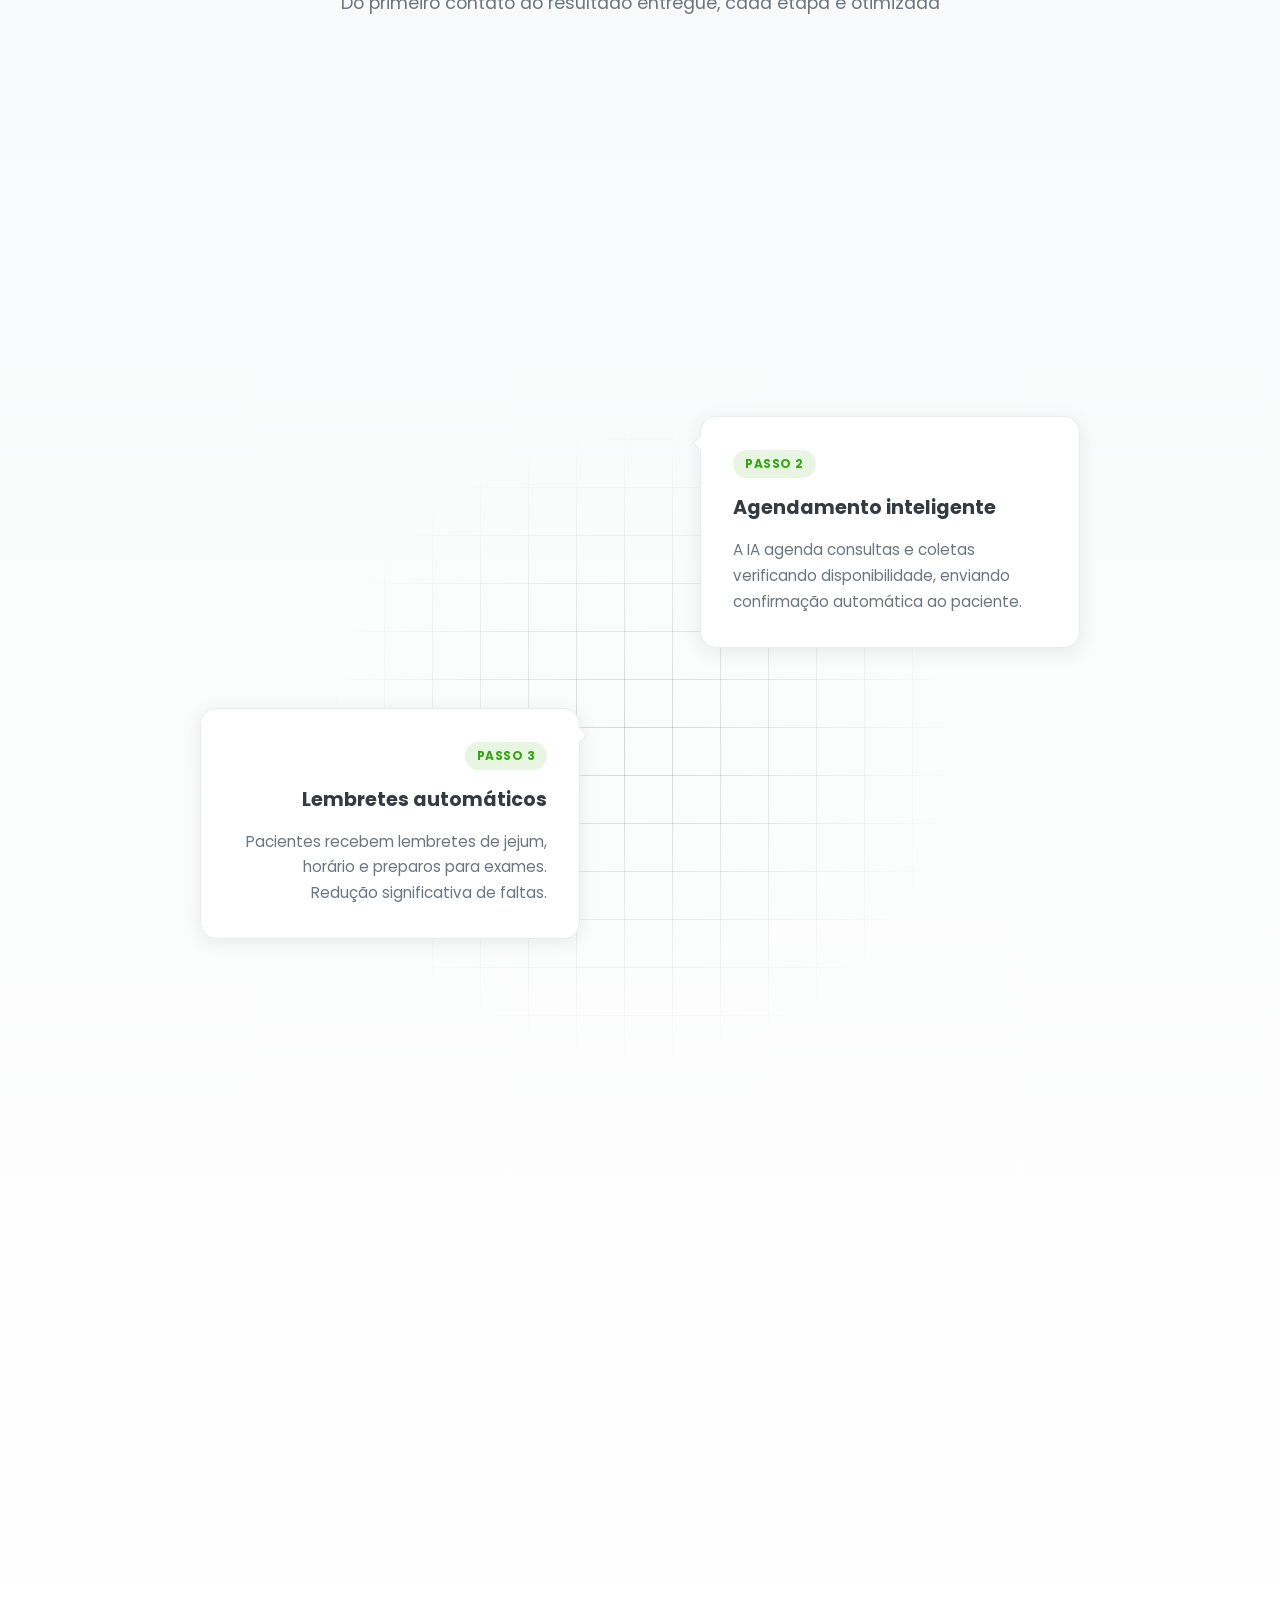
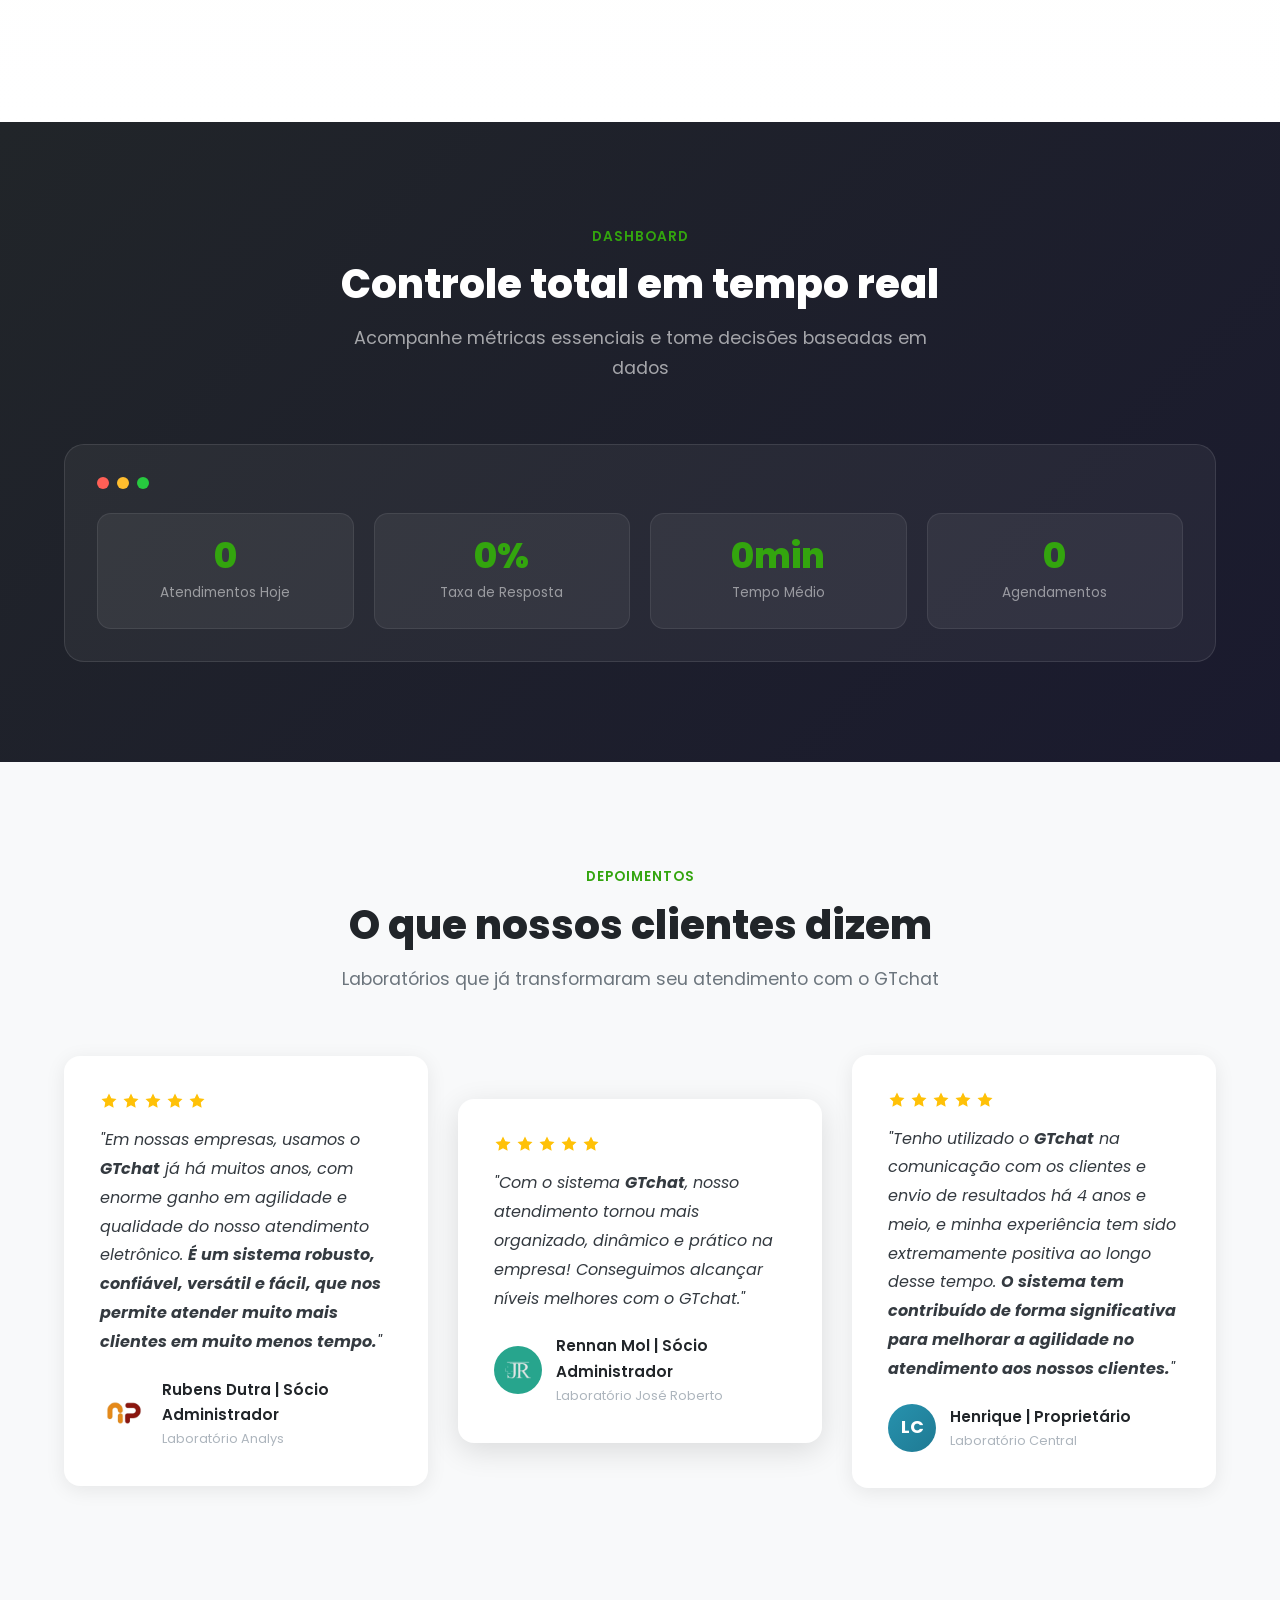
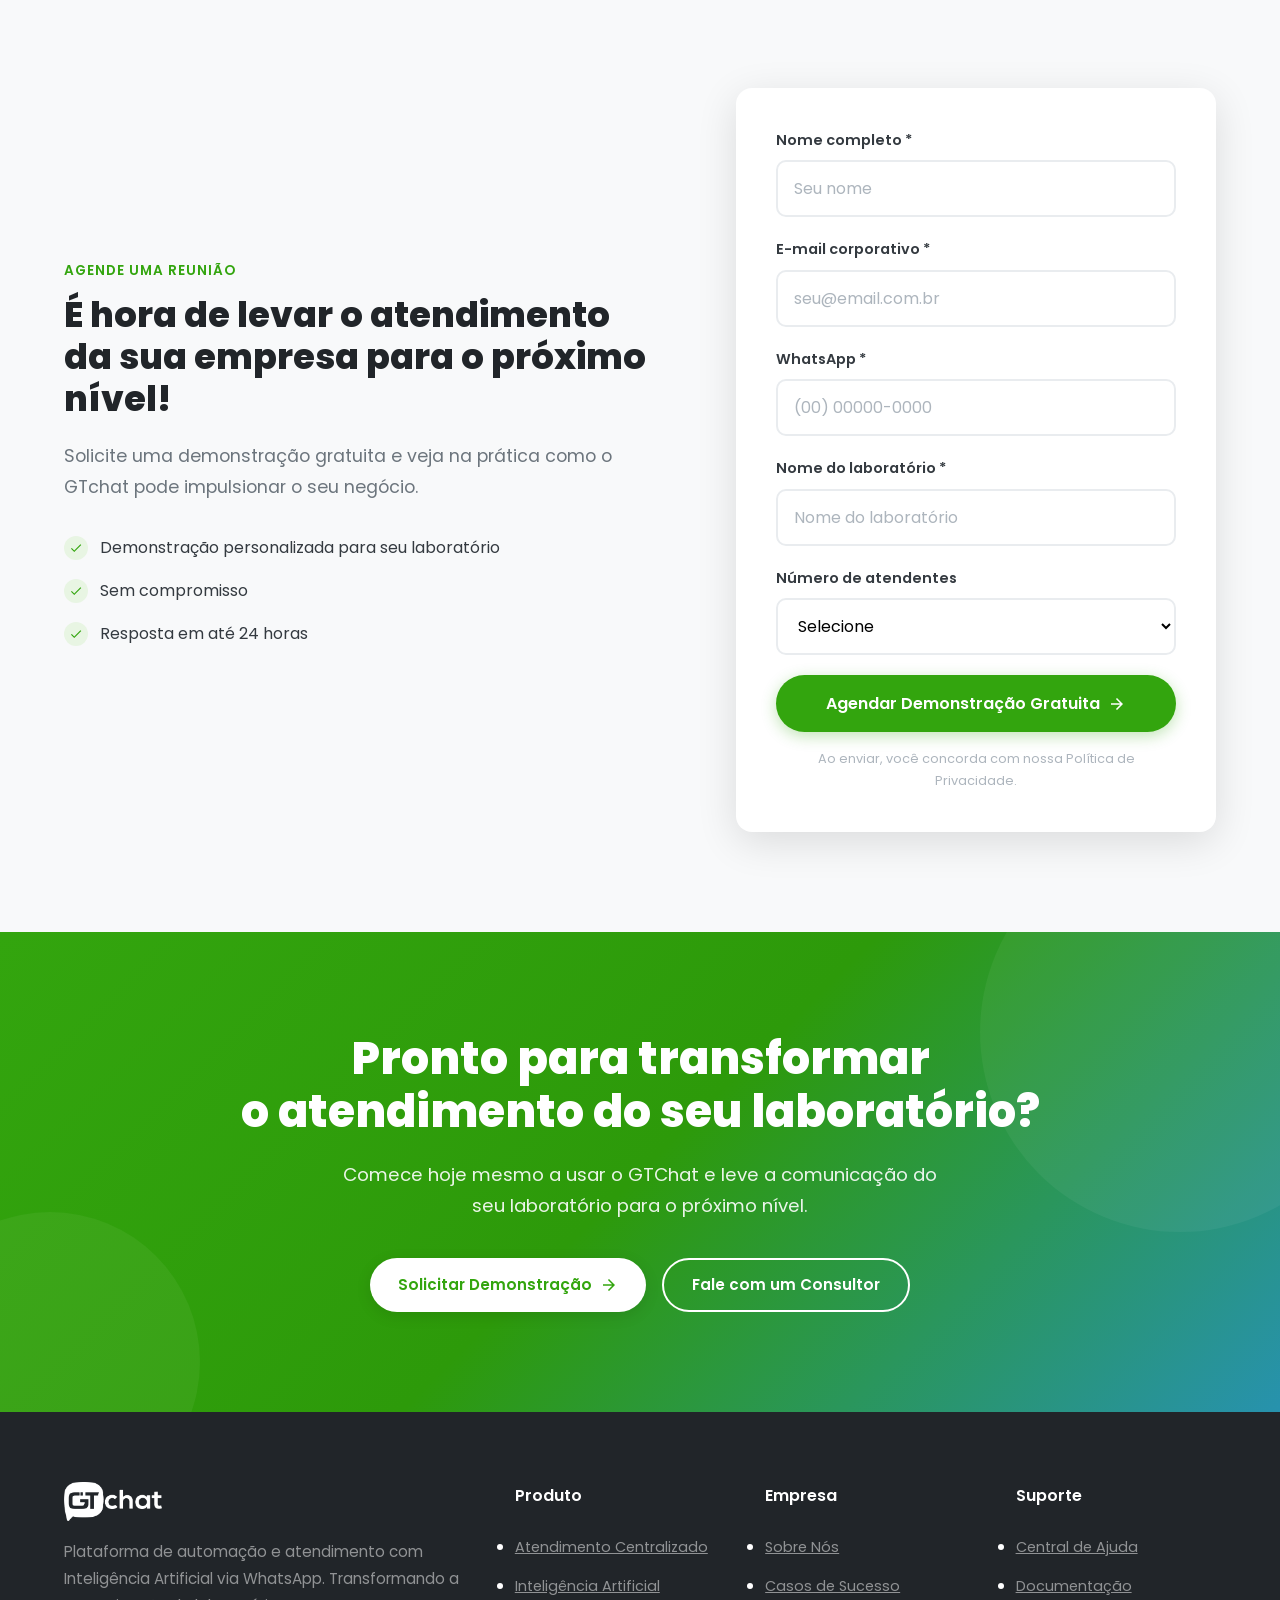
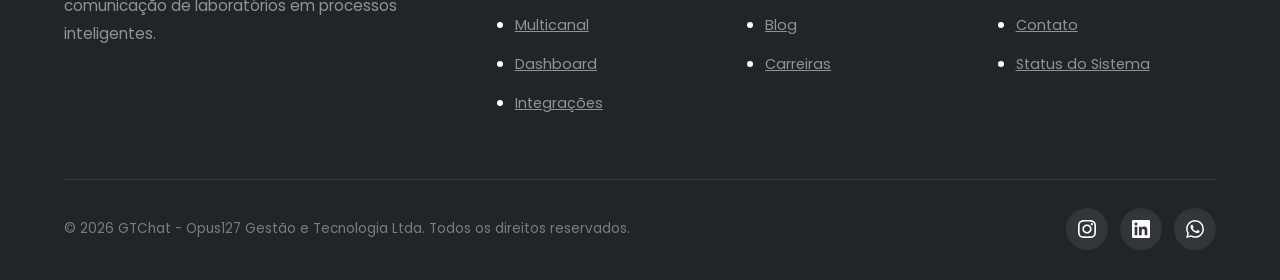
==== commit b133c998: "fix: chat bubbles alignment with !important + mobile CTA buttons 95% width" ====
--- a/laboratorios.html
+++ b/laboratorios.html
@@ -1348,15 +1348,15 @@
             margin: 0 auto;
         }
 
-        .ai-illus-inline .chat-typing { align-self: flex-start; border-bottom-left-radius: 16px; margin: 0 auto 0 0; }
+        .ai-illus-inline .chat-typing { align-self: flex-start !important; border-bottom-left-radius: 16px; margin: 0 auto 0 0; }
         .ai-illus-inline .chat-typing::before { left: -6px; transform: none; bottom: 0; }
-        .ai-illus-inline .chat-incoming { align-self: flex-start; border-bottom-left-radius: 4px; margin: 0 auto 0 0; max-width: 100%; }
+        .ai-illus-inline .chat-incoming { align-self: flex-start !important; border-bottom-left-radius: 4px; margin: 0 auto 0 0; max-width: 100%; }
         .ai-illus-inline .chat-incoming::before { left: -6px; bottom: 0; transform: none; clip-path: polygon(100% 0, 0 100%, 100% 100%); }
         .ai-illus-inline .flow-line { margin: 6px auto; }
-        .ai-illus-inline .ai-brain-box { align-self: center; margin: 0 auto; max-width: 100%; }
-        .ai-illus-inline .chat-typing-outgoing { align-self: flex-end; border-bottom-right-radius: 16px; border-bottom-left-radius: 16px; margin: 0 0 0 auto; }
+        .ai-illus-inline .ai-brain-box { align-self: center !important; margin: 0 auto; max-width: 100%; }
+        .ai-illus-inline .chat-typing-outgoing { align-self: flex-end !important; border-bottom-right-radius: 16px; border-bottom-left-radius: 16px; margin: 0 0 0 auto; }
         .ai-illus-inline .chat-typing-outgoing::before { left: auto; right: -6px; bottom: 0; transform: none; }
-        .ai-illus-inline .chat-outgoing { align-self: flex-end; border-bottom-right-radius: 4px; margin: 0 0 0 auto; max-width: 100%; }
+        .ai-illus-inline .chat-outgoing { align-self: flex-end !important; border-bottom-right-radius: 4px; margin: 0 0 0 auto; max-width: 100%; }
         .ai-illus-inline .chat-outgoing::before { right: -6px; bottom: 0; left: auto; transform: none; clip-path: polygon(0 0, 0 100%, 100% 100%); }
 
         .btn-block {
@@ -2460,6 +2460,7 @@
             .product-section--grid .product-content { order: 1; text-align: center; }
             .product-section--grid .product-illustration { order: 2; }
             .product-section--grid .product-cta { order: 3; text-align: center; }
+            .product-cta .btn { display: block !important; width: 95% !important; margin-left: auto !important; margin-right: auto !important; }
             .quality-illus { max-width: 100%; }
             .quality-card { width: 100%; }
             .quality-bar { flex-wrap: wrap; }
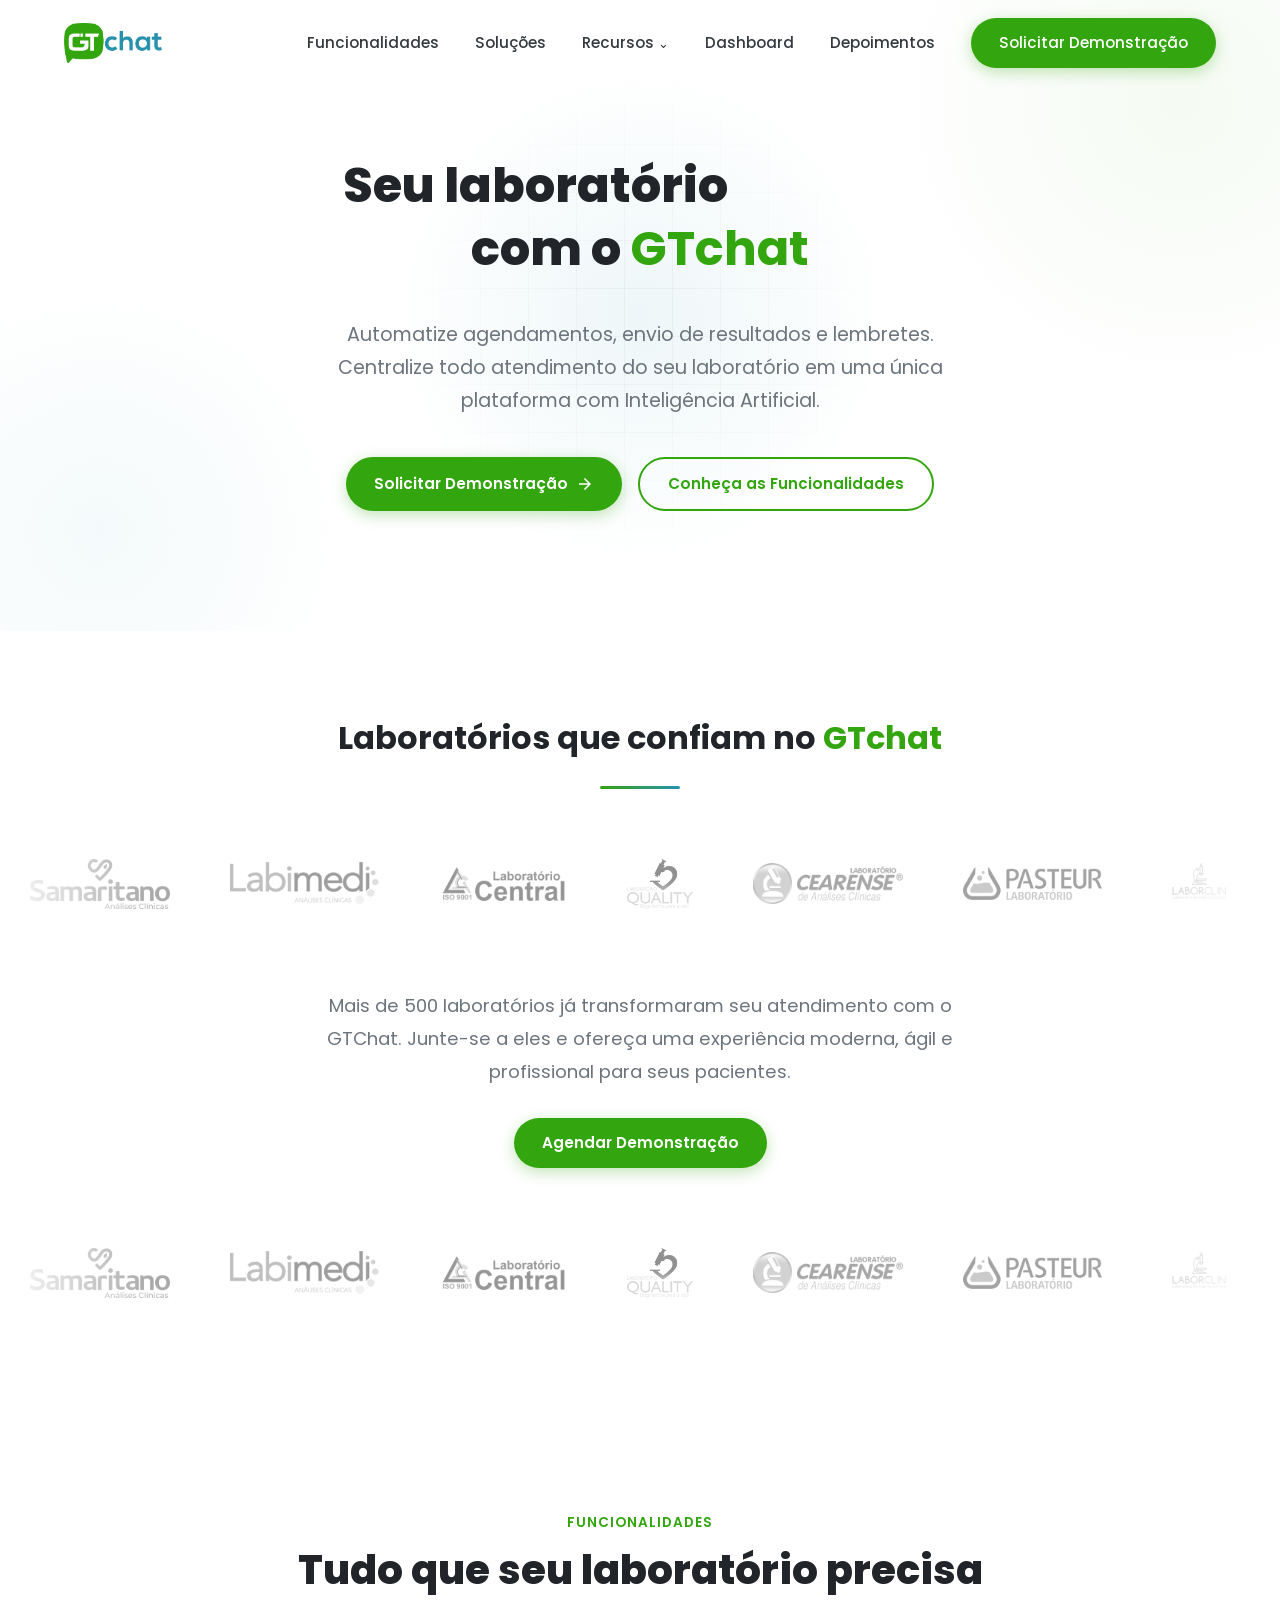
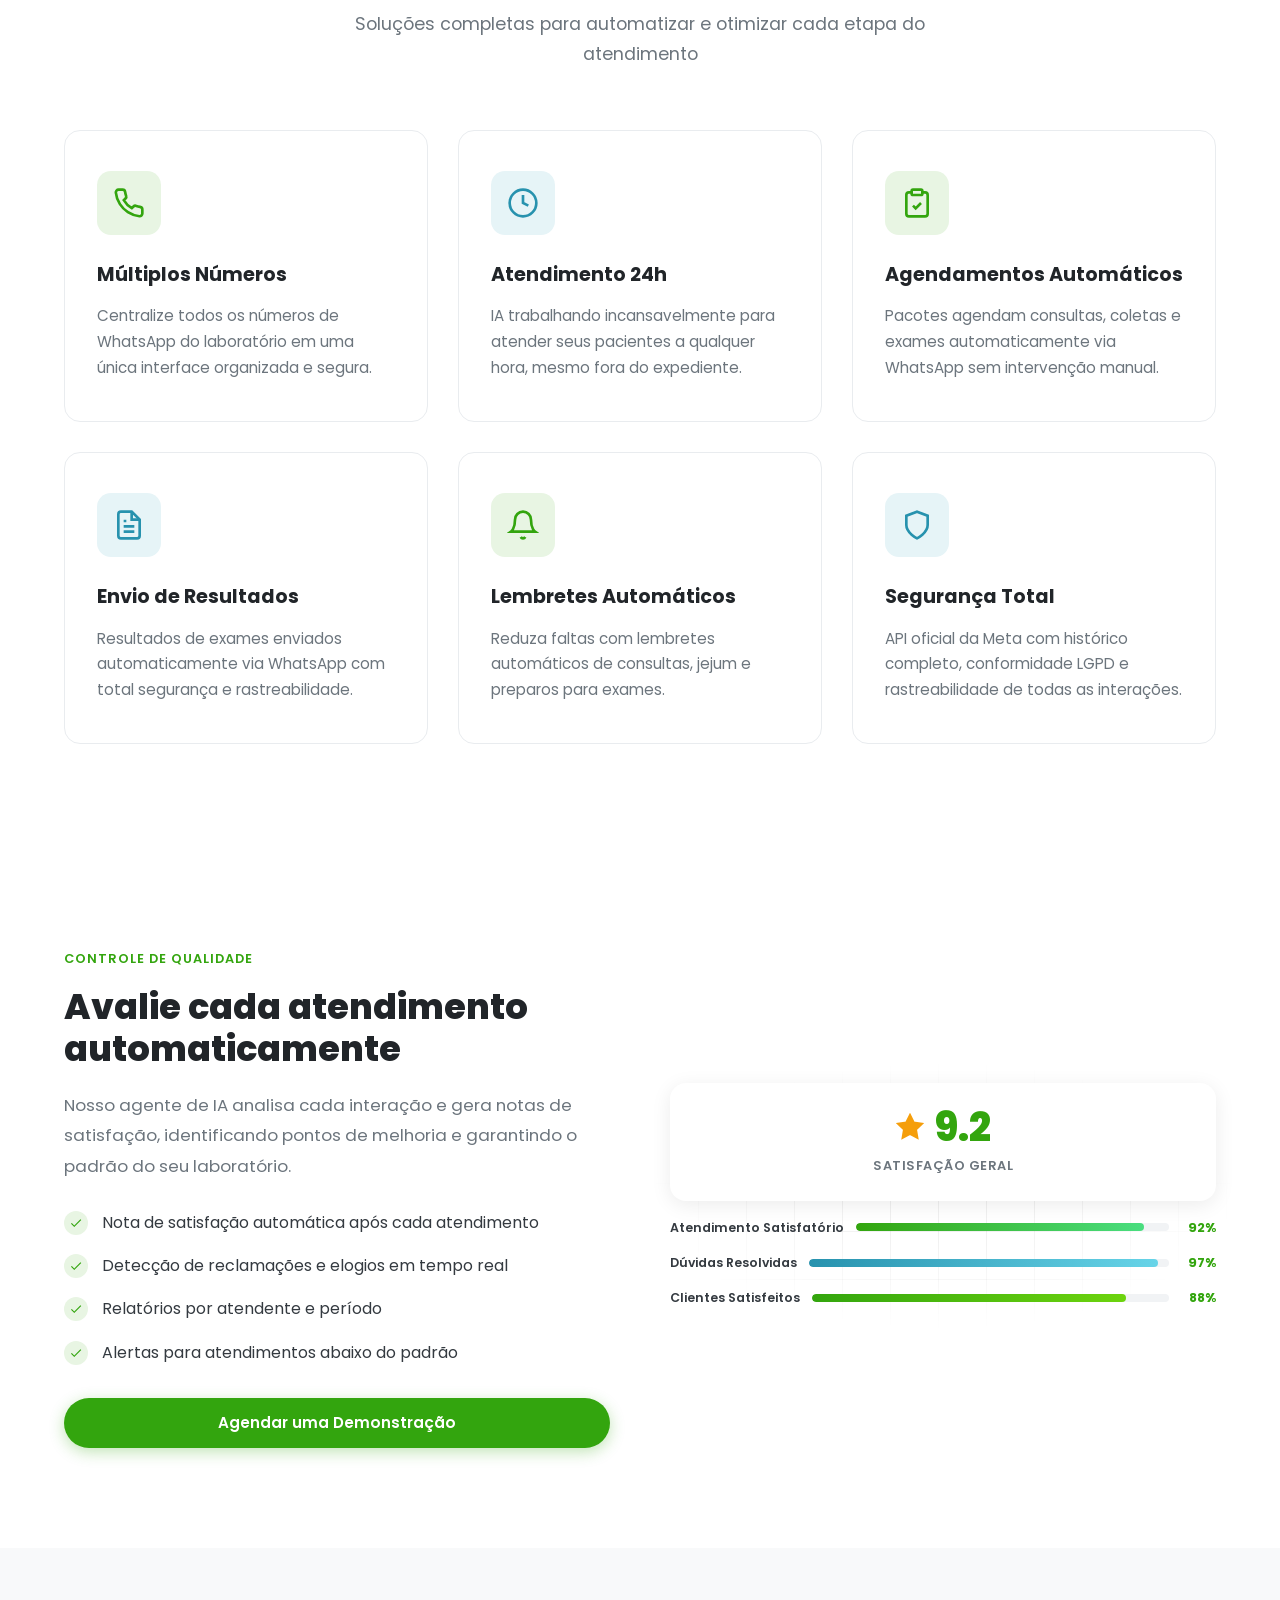
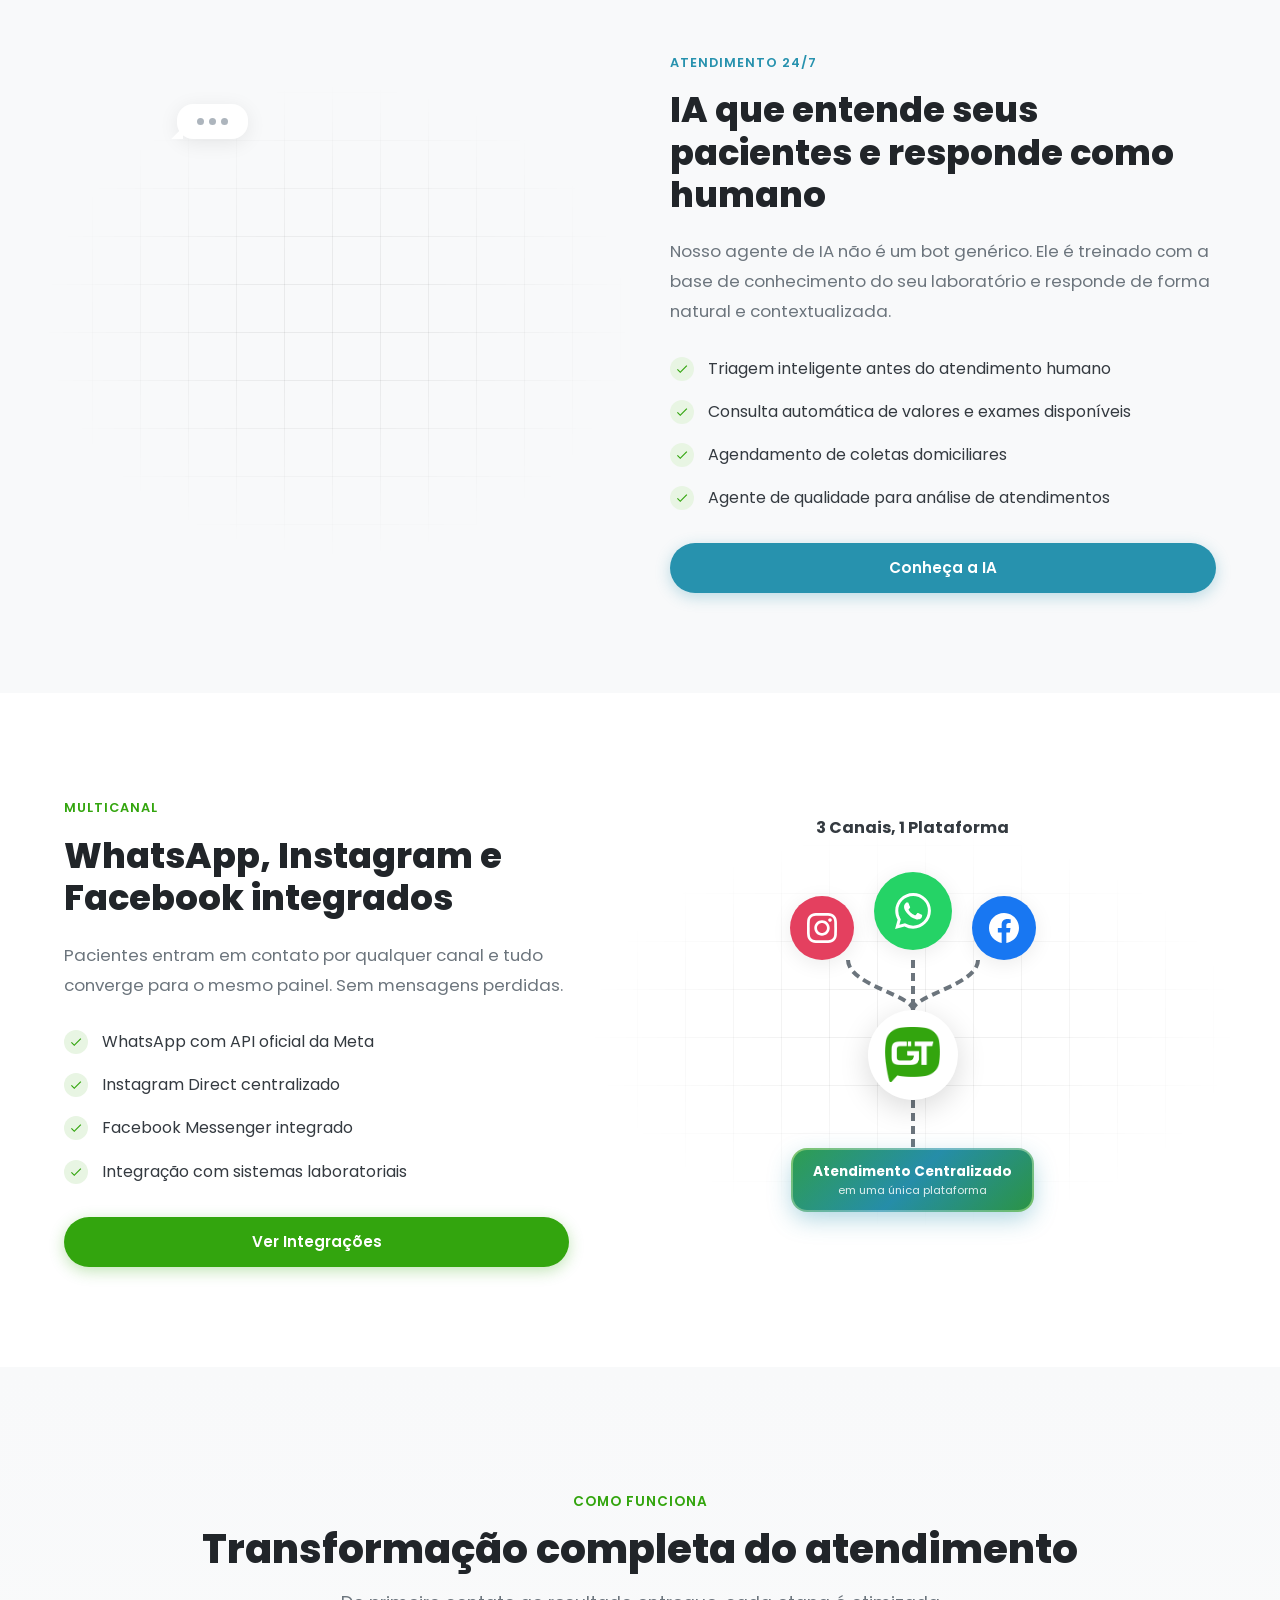
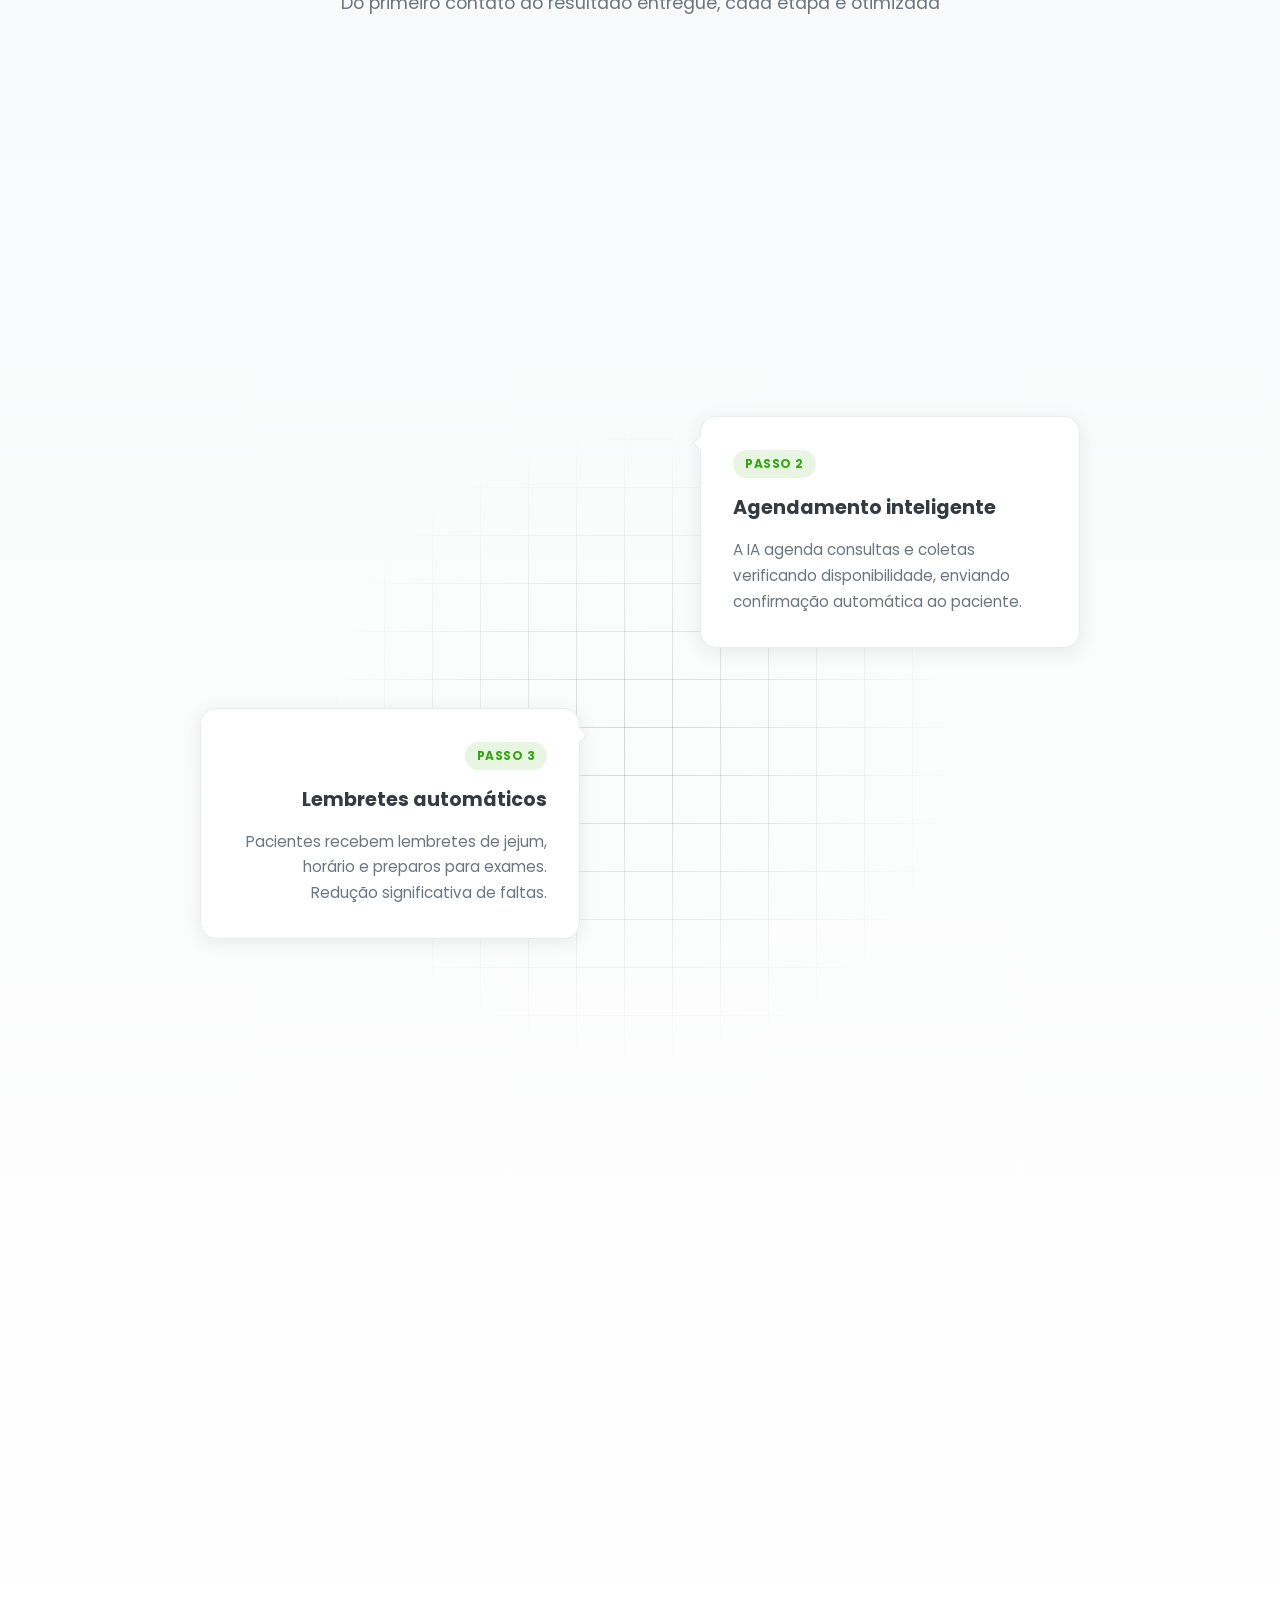
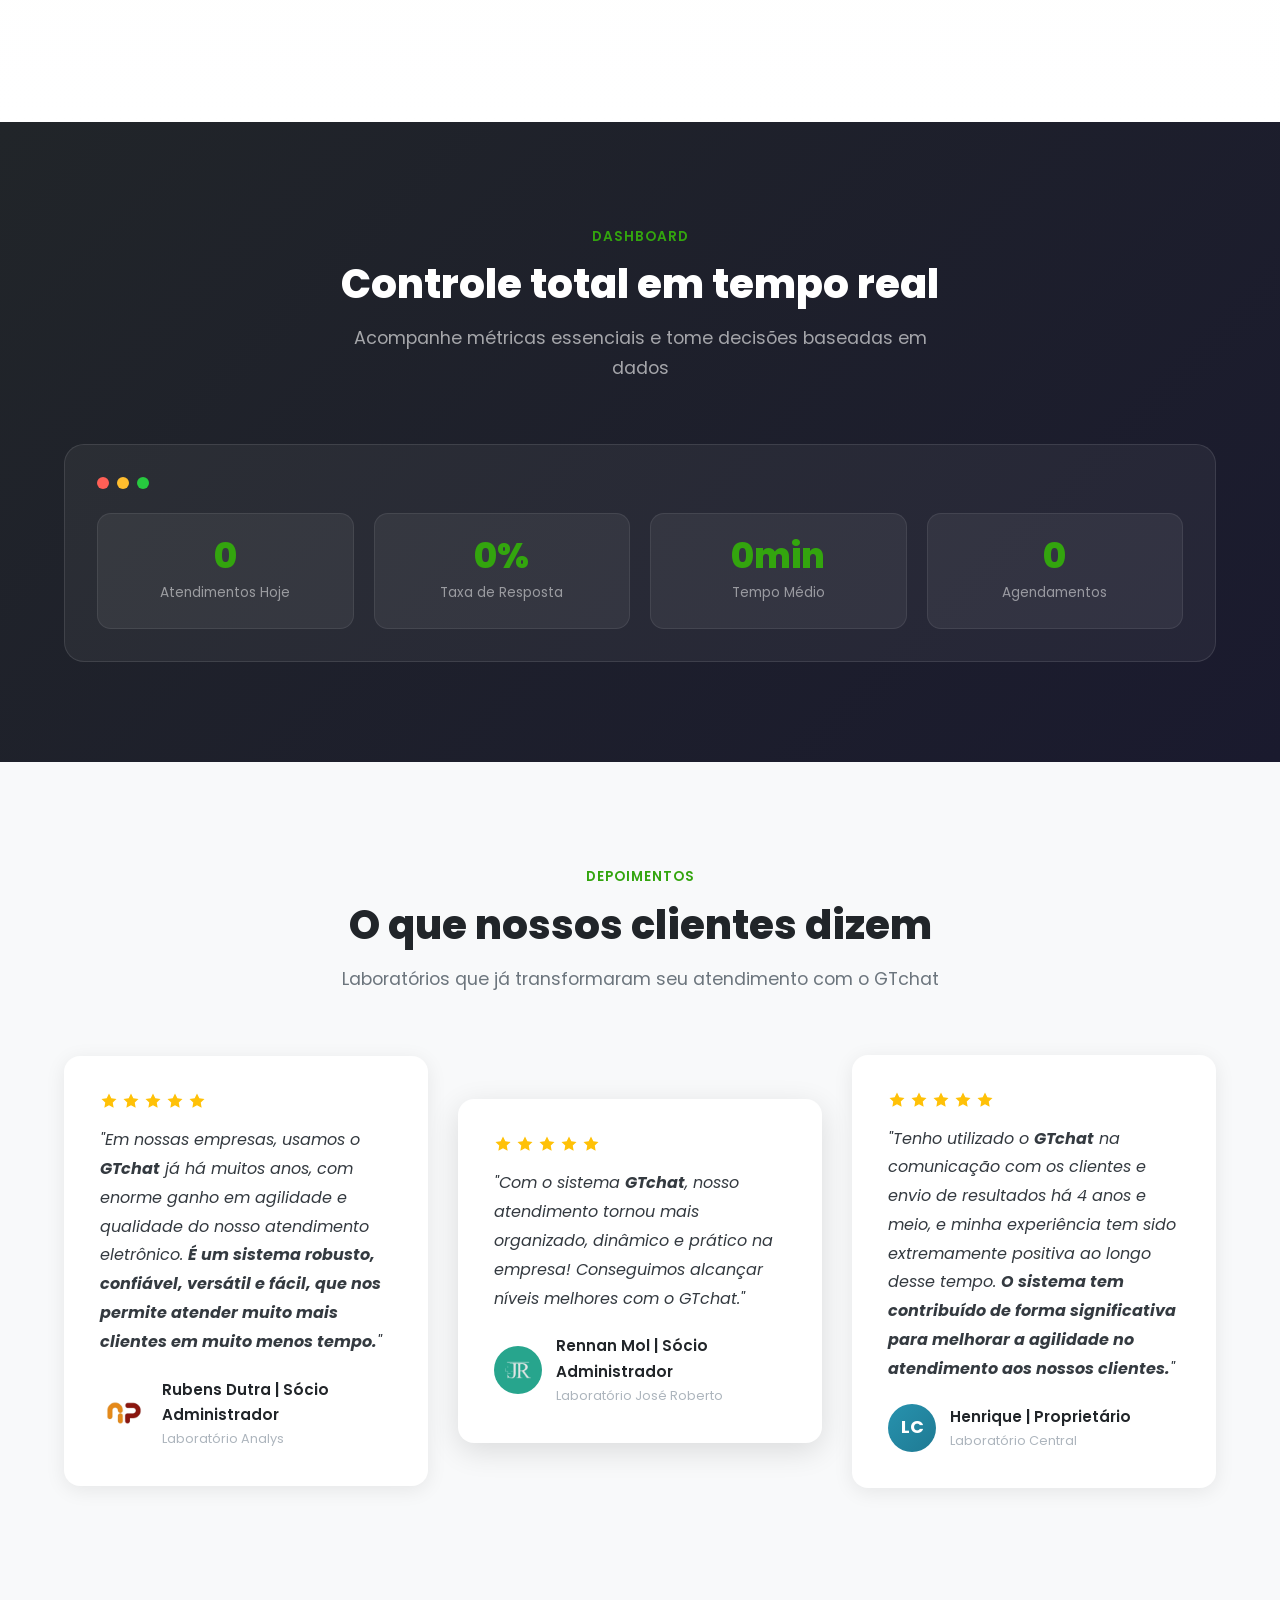
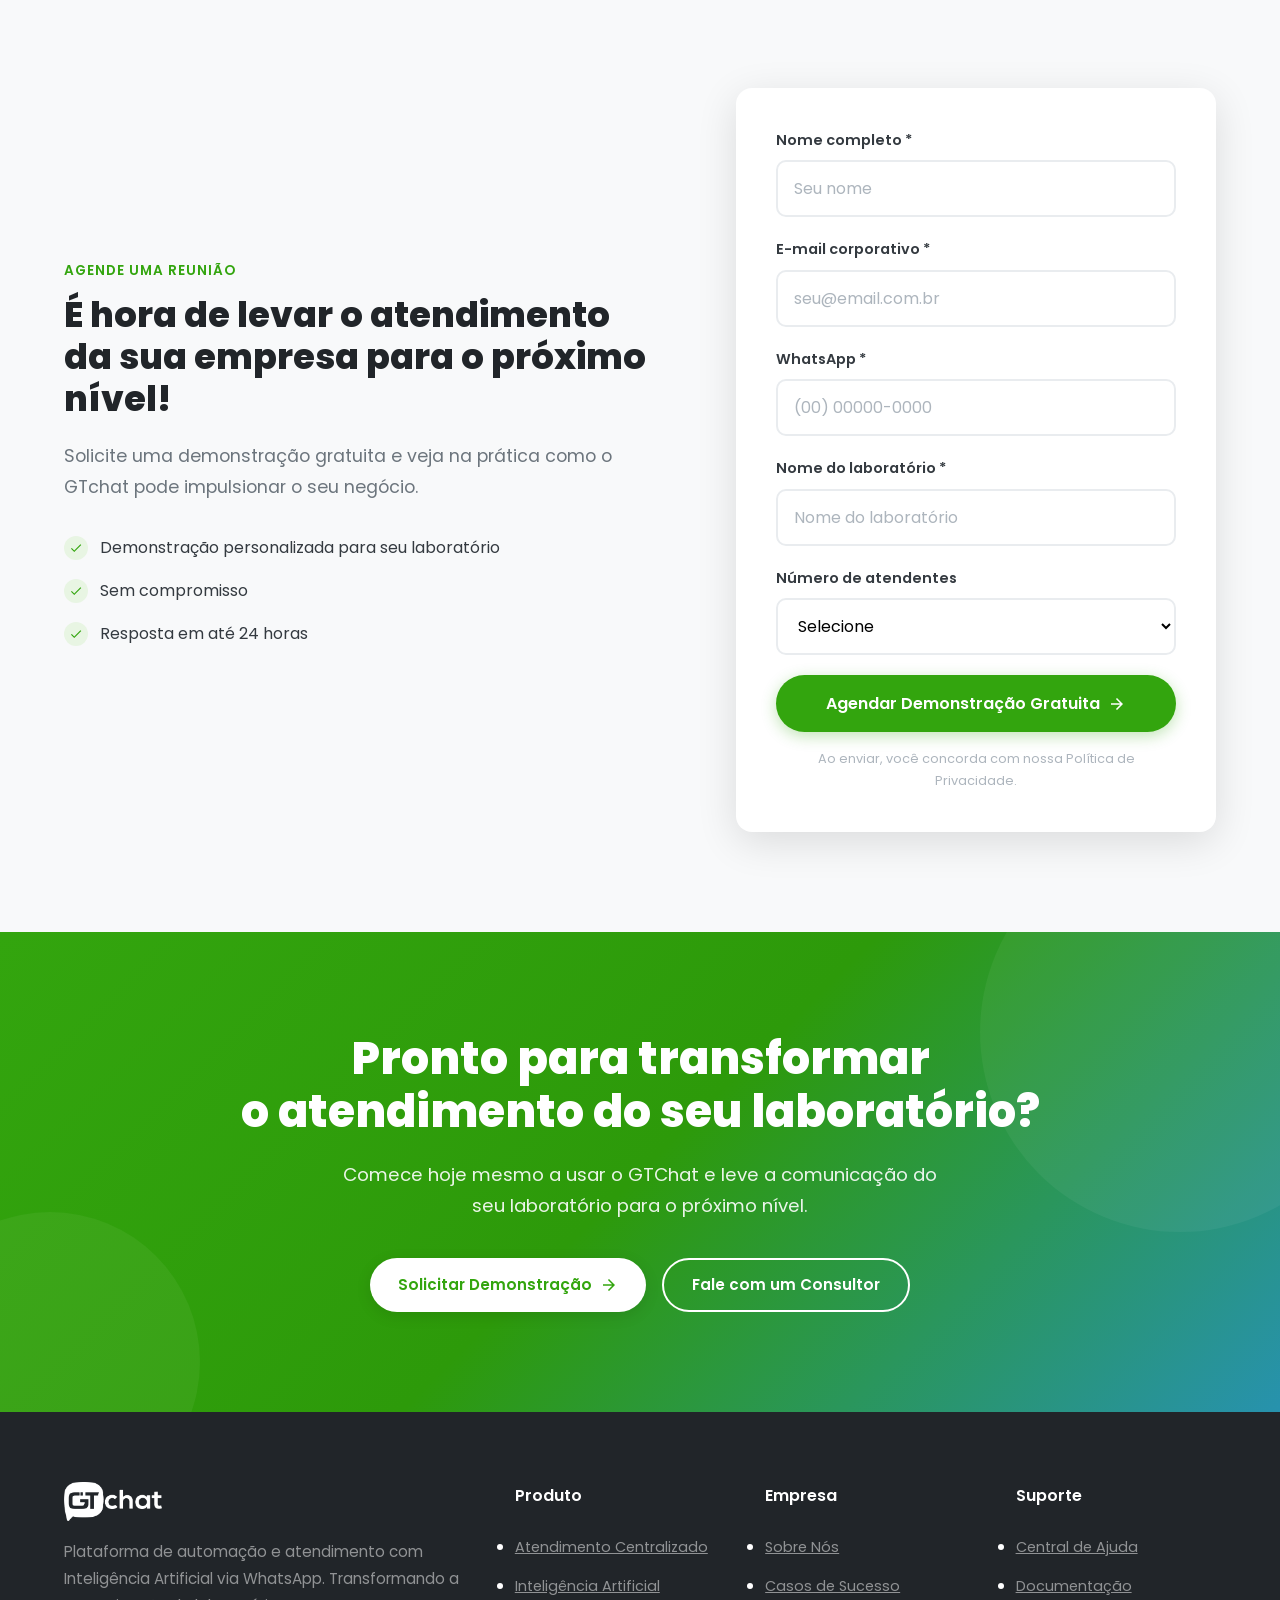
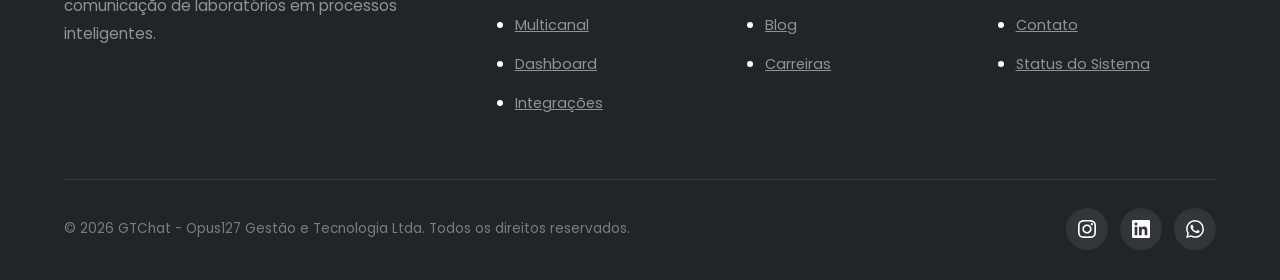
==== commit 3a505069: "fix: chat illustration alignment using margin auto instead of align-self" ====
--- a/laboratorios.html
+++ b/laboratorios.html
@@ -1348,15 +1348,15 @@
             margin: 0 auto;
         }
 
-        .ai-illus-inline .chat-typing { align-self: flex-start !important; border-bottom-left-radius: 16px; margin: 0 auto 0 0; }
+        .ai-illus-inline .chat-typing { border-bottom-left-radius: 16px; margin: 0; margin-right: auto; width: fit-content; }
         .ai-illus-inline .chat-typing::before { left: -6px; transform: none; bottom: 0; }
-        .ai-illus-inline .chat-incoming { align-self: flex-start !important; border-bottom-left-radius: 4px; margin: 0 auto 0 0; max-width: 100%; }
+        .ai-illus-inline .chat-incoming { border-bottom-left-radius: 4px; margin: 0; margin-right: auto; max-width: 85%; width: fit-content; }
         .ai-illus-inline .chat-incoming::before { left: -6px; bottom: 0; transform: none; clip-path: polygon(100% 0, 0 100%, 100% 100%); }
         .ai-illus-inline .flow-line { margin: 6px auto; }
-        .ai-illus-inline .ai-brain-box { align-self: center !important; margin: 0 auto; max-width: 100%; }
-        .ai-illus-inline .chat-typing-outgoing { align-self: flex-end !important; border-bottom-right-radius: 16px; border-bottom-left-radius: 16px; margin: 0 0 0 auto; }
+        .ai-illus-inline .ai-brain-box { align-self: center; margin: 0 auto; max-width: 100%; width: fit-content; }
+        .ai-illus-inline .chat-typing-outgoing { border-bottom-right-radius: 16px; border-bottom-left-radius: 16px; margin: 0; margin-left: auto; width: fit-content; }
         .ai-illus-inline .chat-typing-outgoing::before { left: auto; right: -6px; bottom: 0; transform: none; }
-        .ai-illus-inline .chat-outgoing { align-self: flex-end !important; border-bottom-right-radius: 4px; margin: 0 0 0 auto; max-width: 100%; }
+        .ai-illus-inline .chat-outgoing { border-bottom-right-radius: 4px; margin: 0; margin-left: auto; max-width: 85%; width: fit-content; }
         .ai-illus-inline .chat-outgoing::before { right: -6px; bottom: 0; left: auto; transform: none; clip-path: polygon(0 0, 0 100%, 100% 100%); }
 
         .btn-block {
@@ -2459,8 +2459,8 @@
             .product-section--grid .product-text { display: contents; }
             .product-section--grid .product-content { order: 1; text-align: center; }
             .product-section--grid .product-illustration { order: 2; }
-            .product-section--grid .product-cta { order: 3; text-align: center; }
-            .product-cta .btn { display: block !important; width: 95% !important; margin-left: auto !important; margin-right: auto !important; }
+            .product-section--grid .product-cta { order: 3; text-align: center; width: 100%; }
+            .product-cta .btn { display: flex !important; width: 95% !important; margin-left: auto !important; margin-right: auto !important; justify-content: center; }
             .quality-illus { max-width: 100%; }
             .quality-card { width: 100%; }
             .quality-bar { flex-wrap: wrap; }
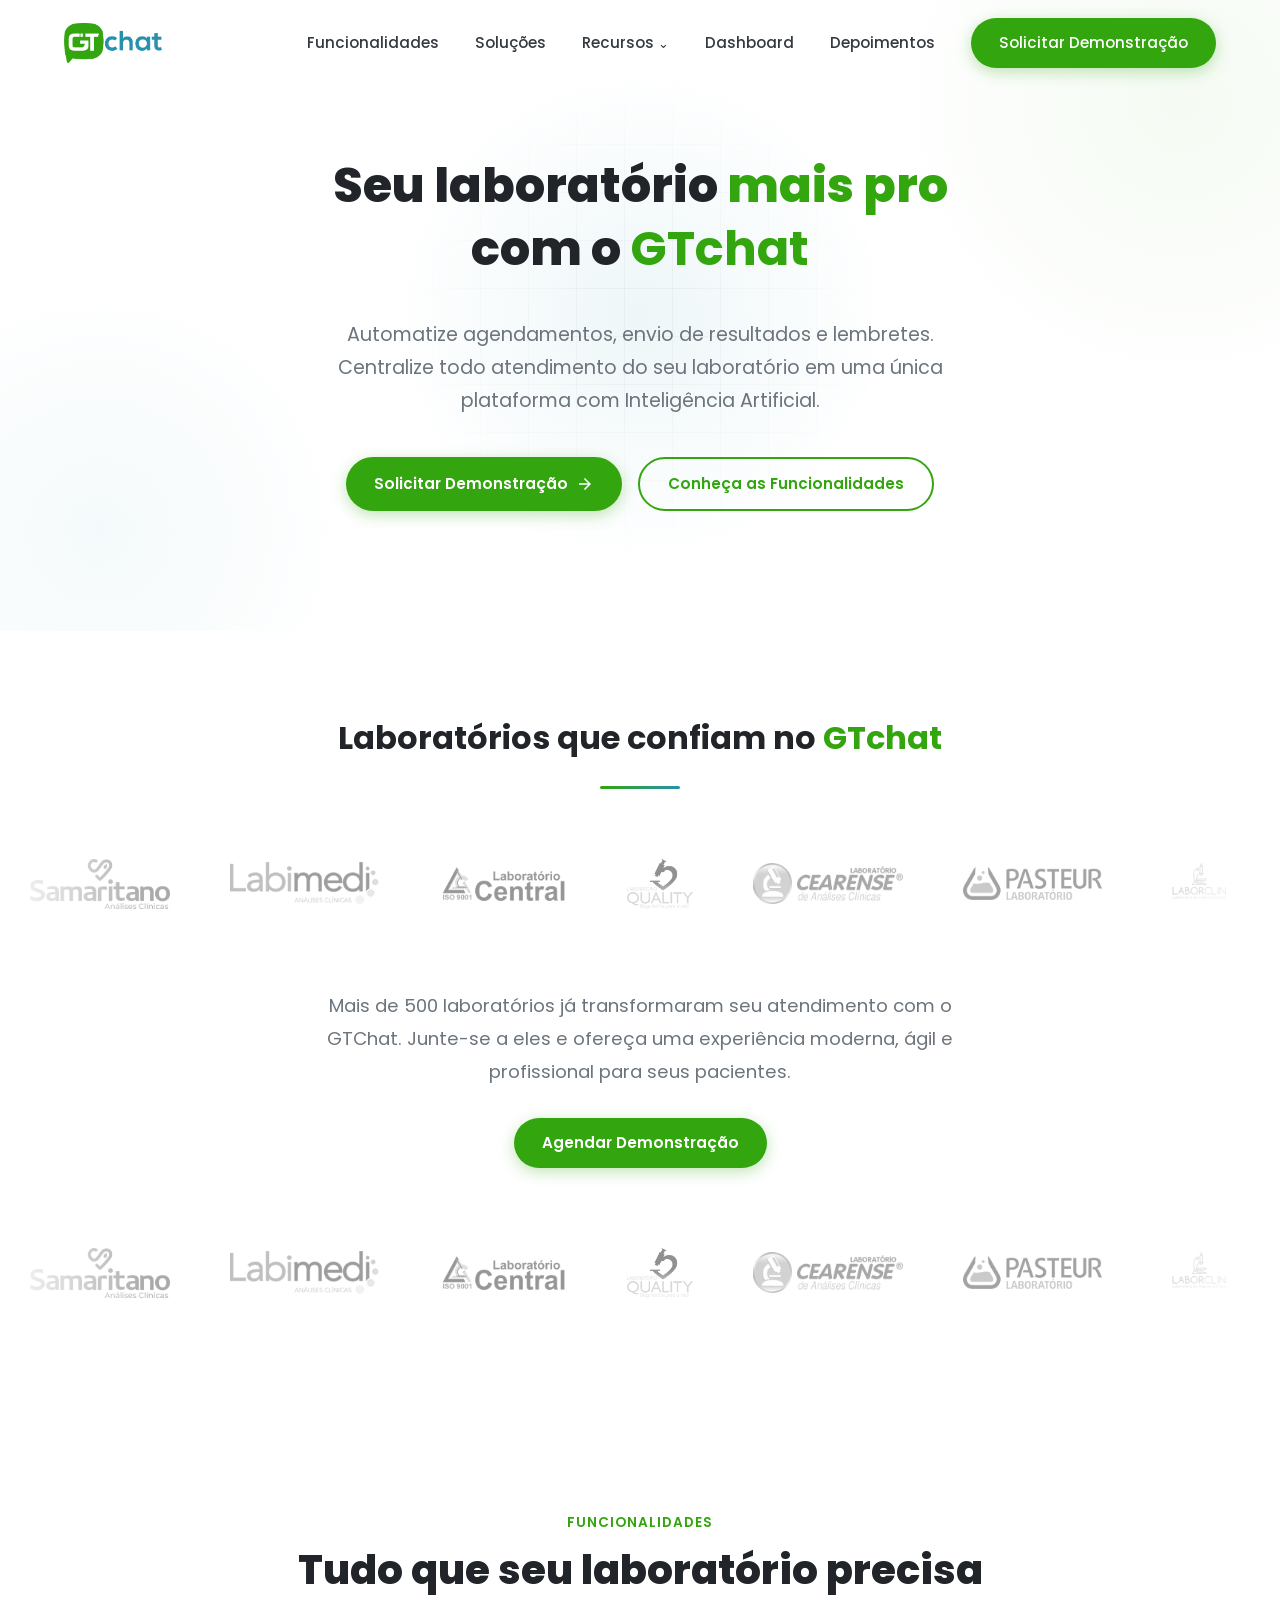
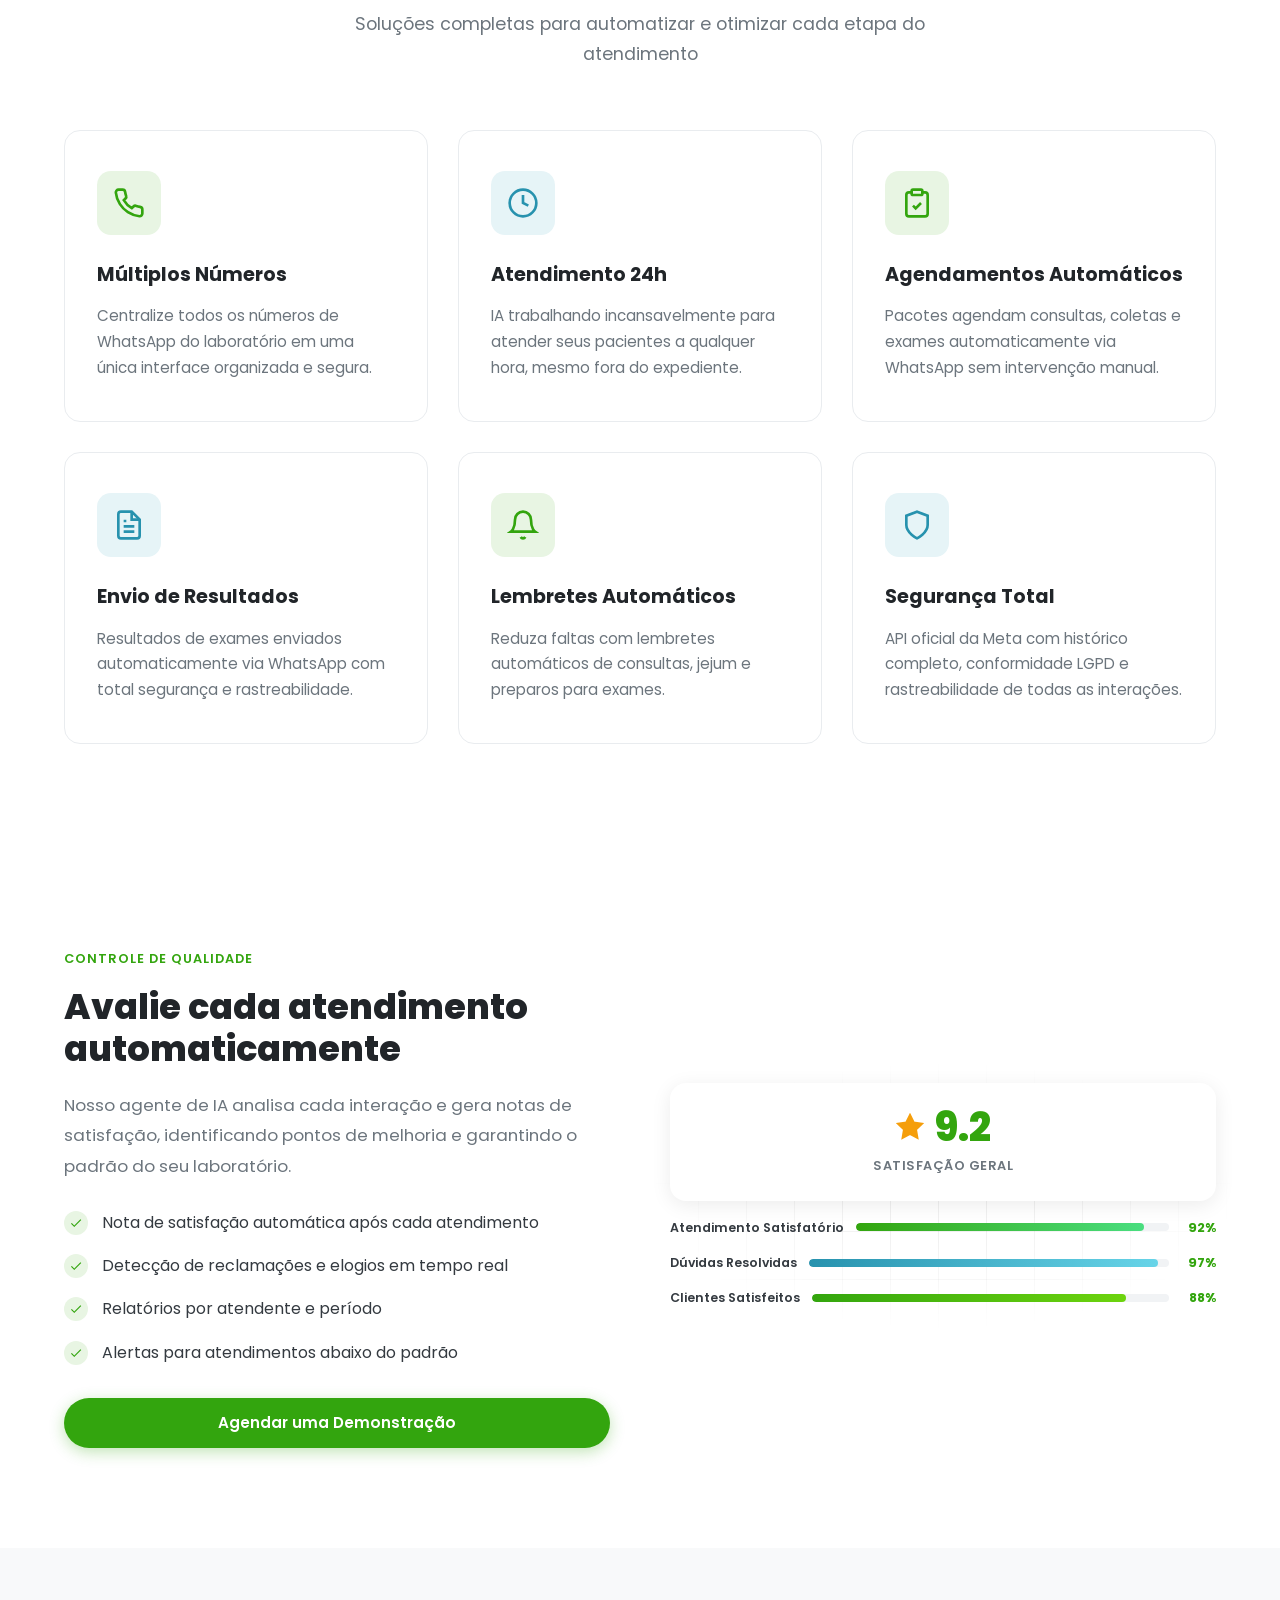
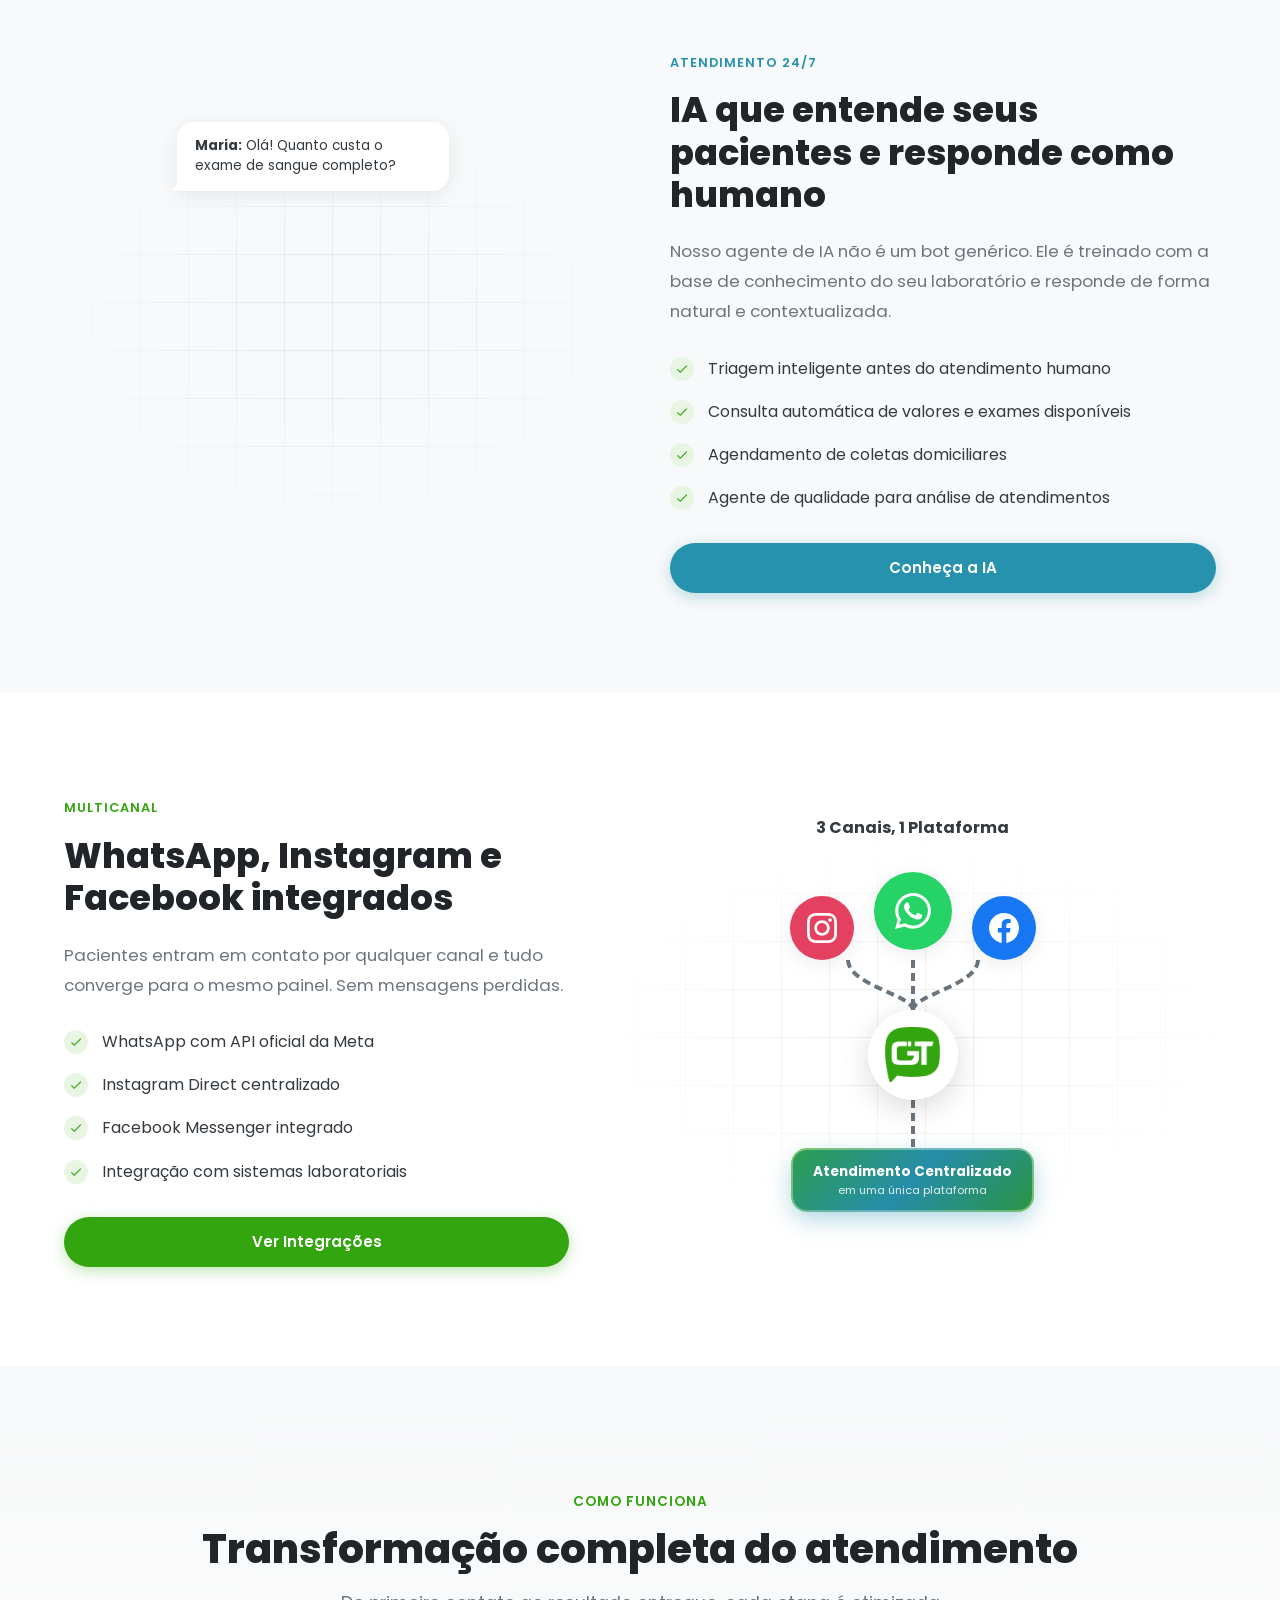
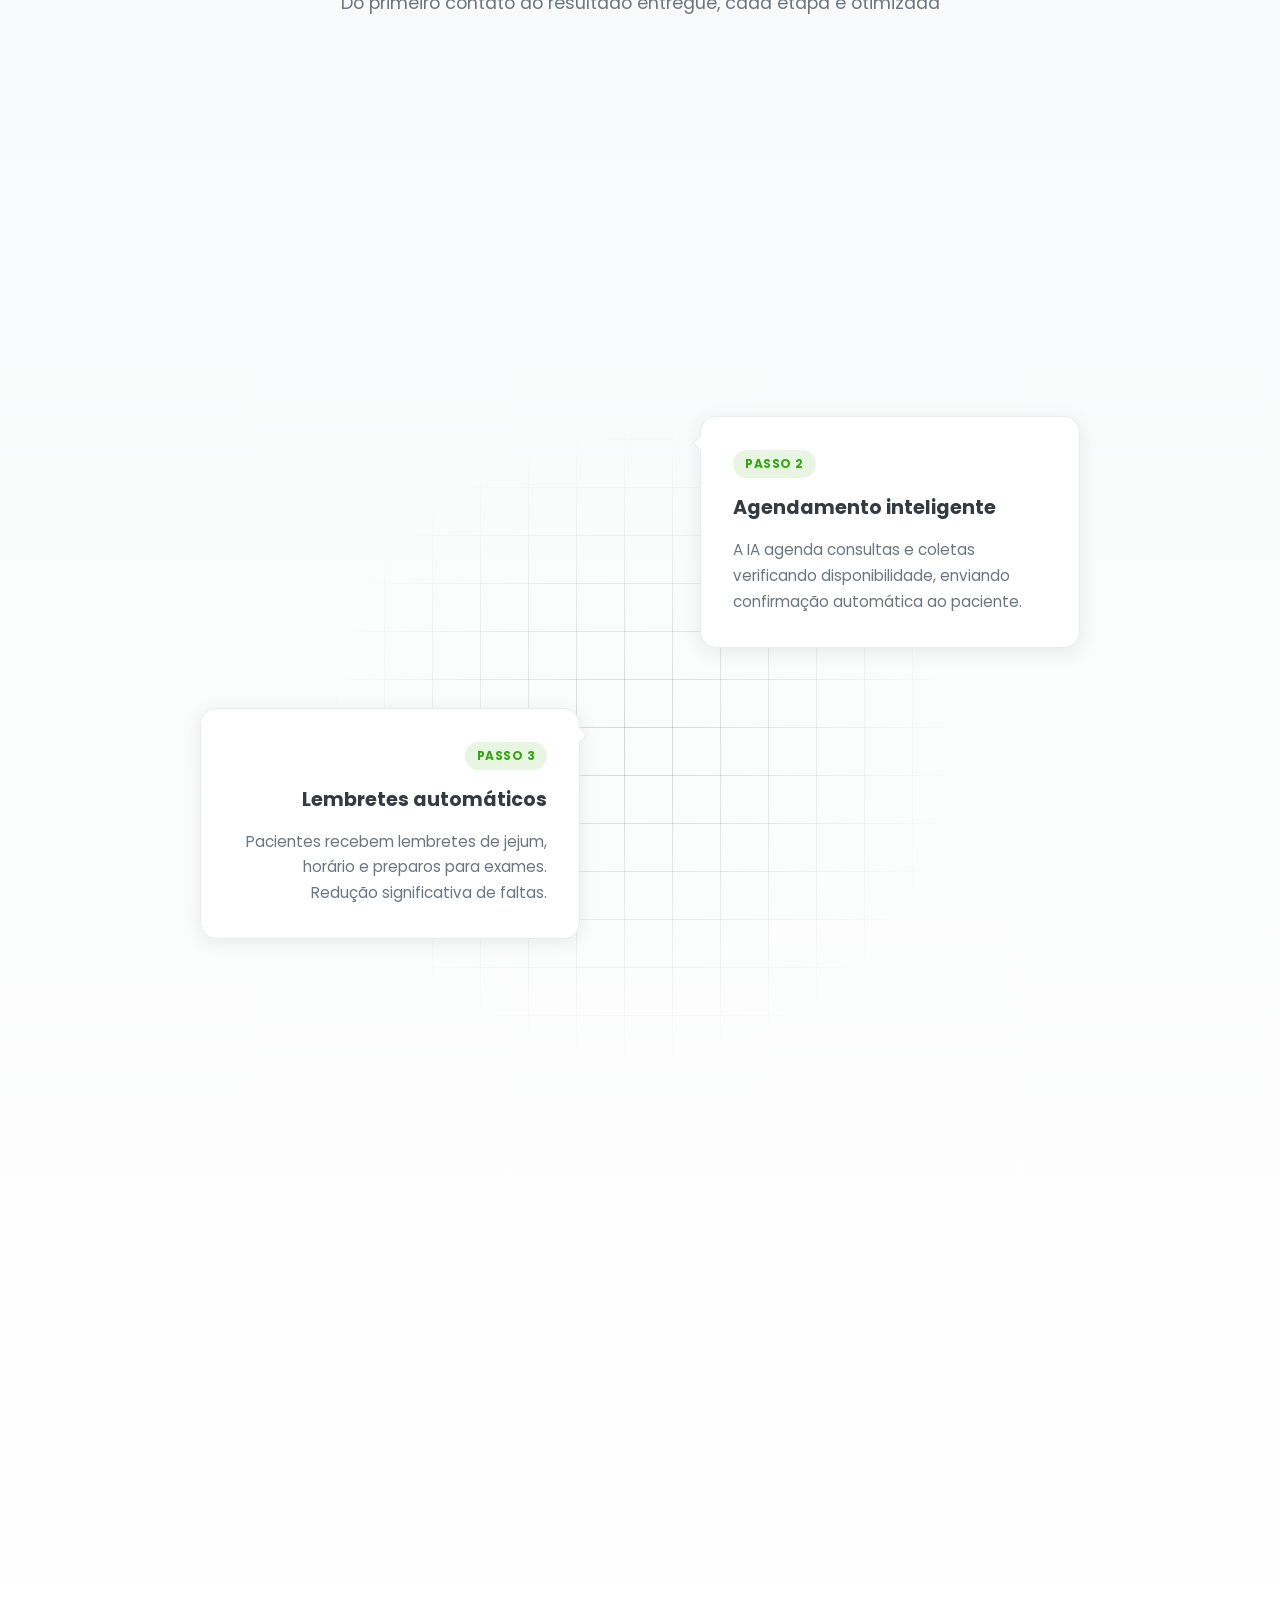
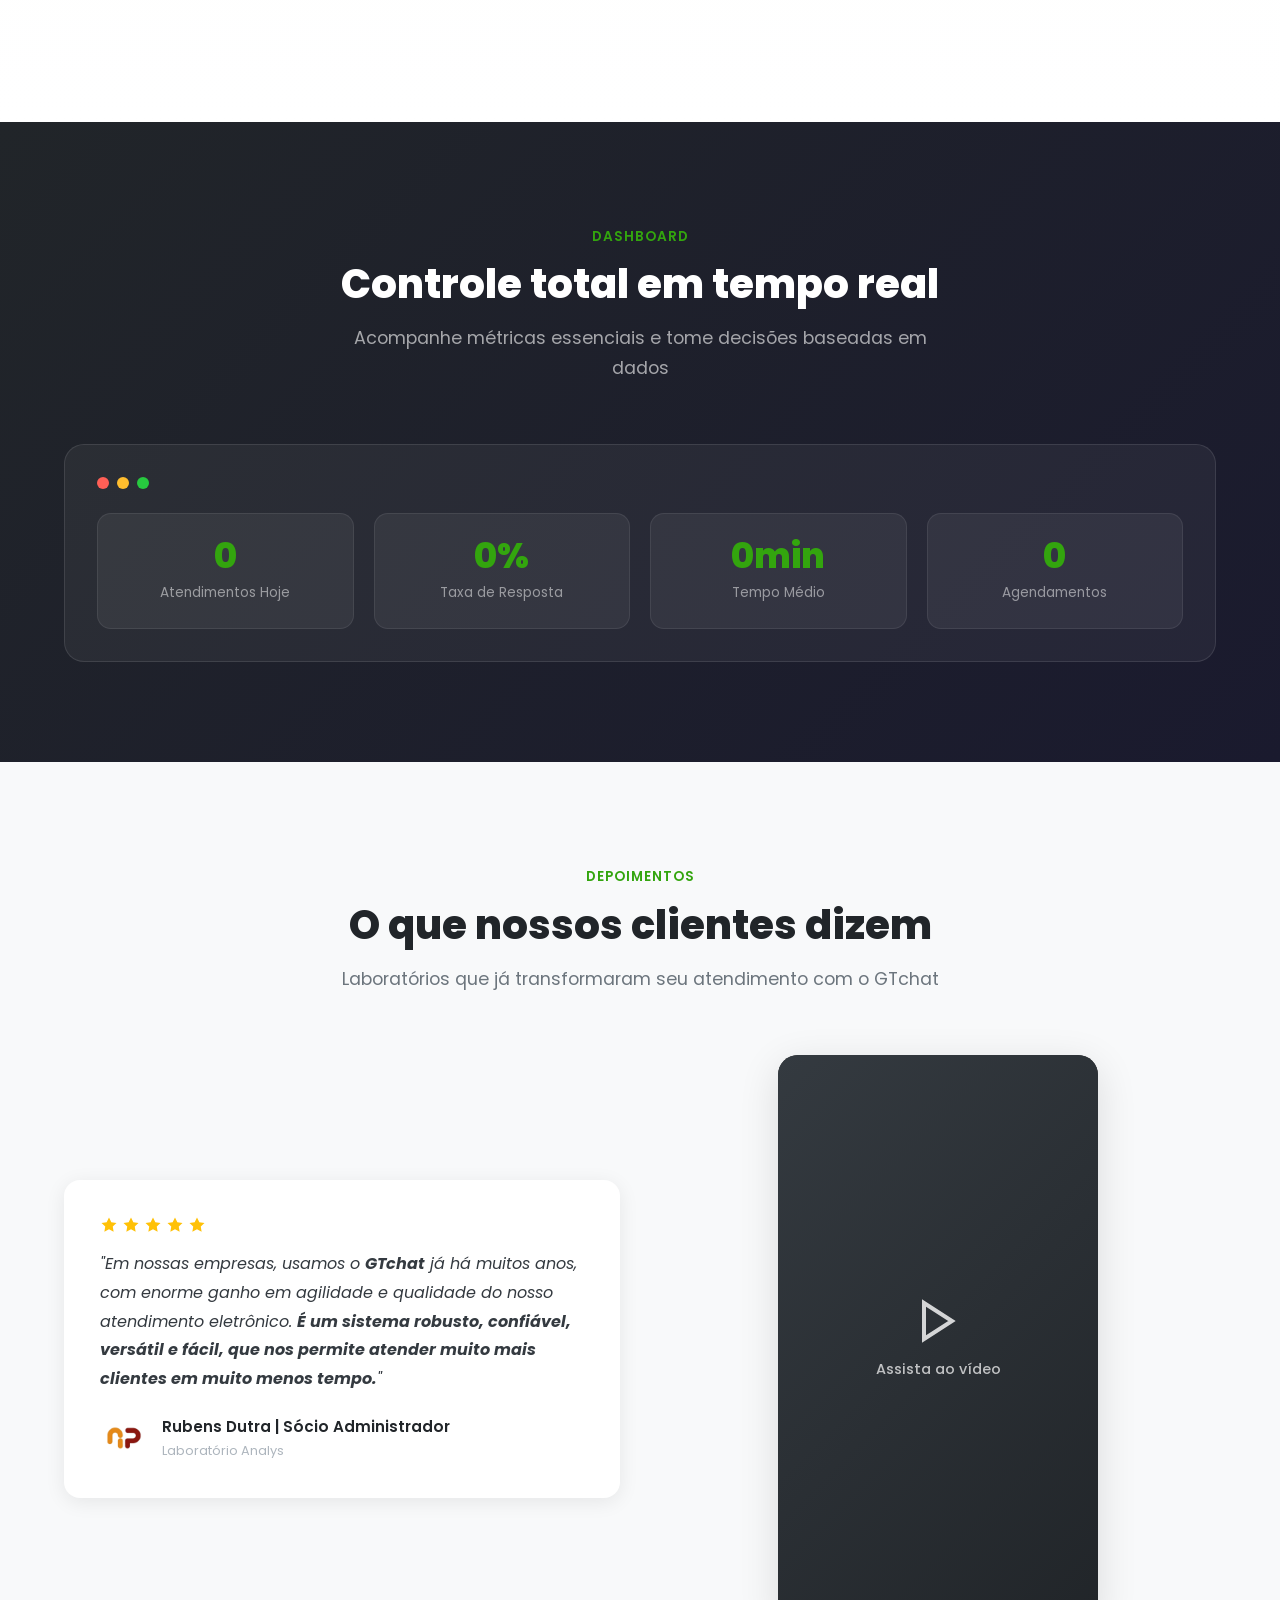
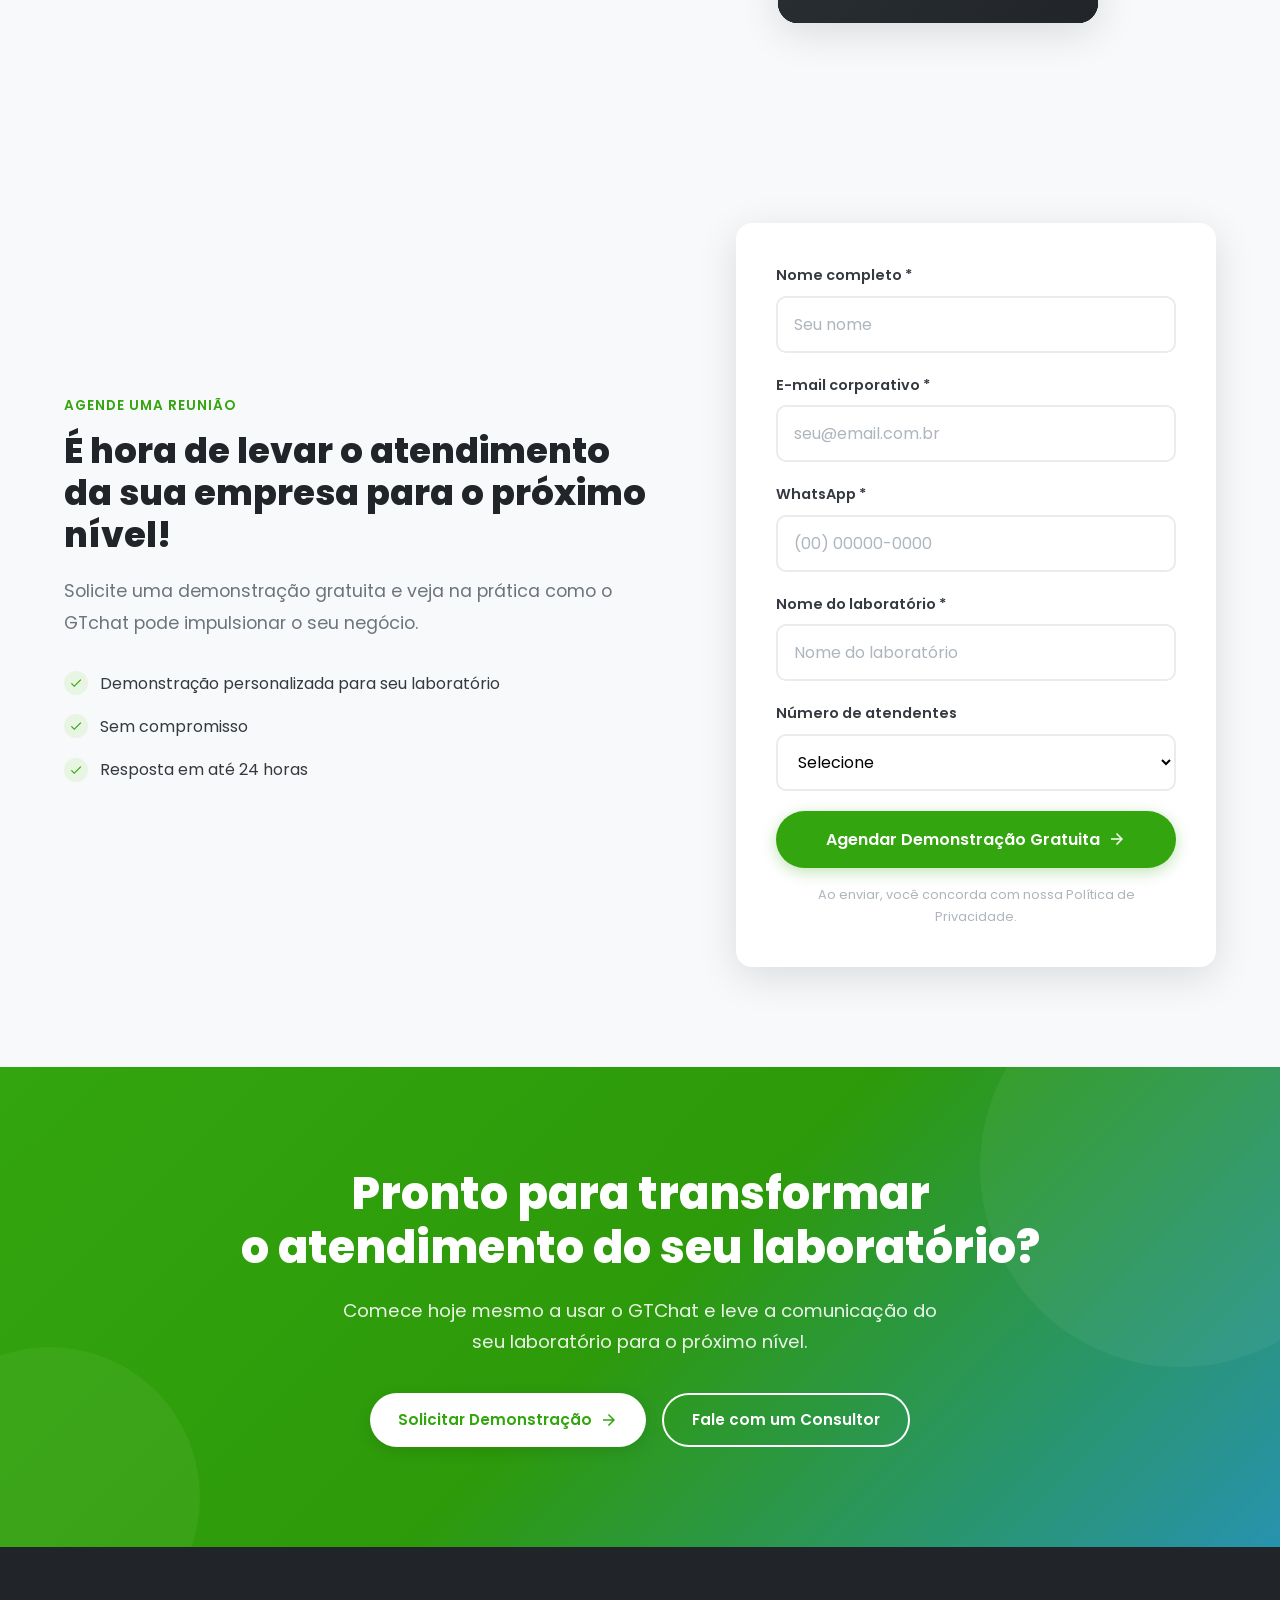
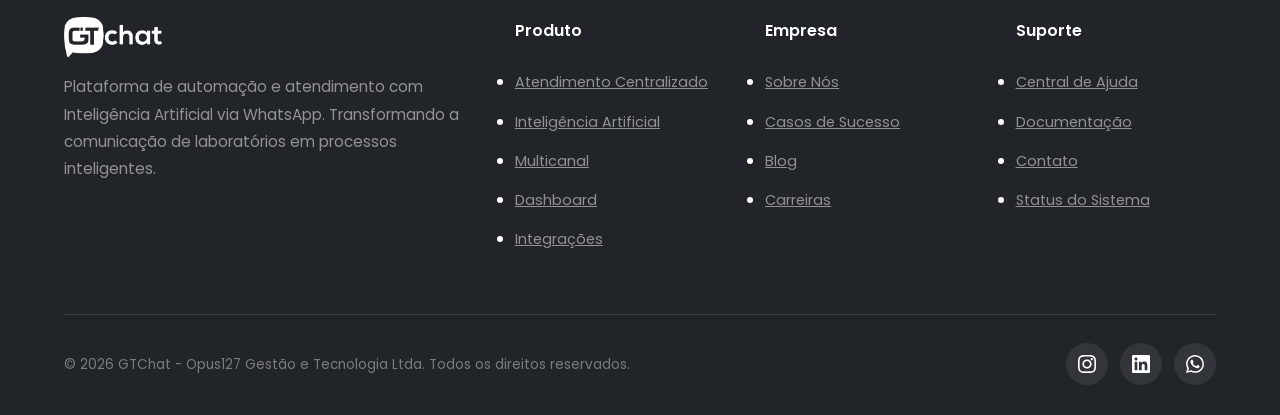
==== commit e5806c73: "feat: testimonials section with Rubens card + 9:16 video placeholder" ====
--- a/laboratorios.html
+++ b/laboratorios.html
@@ -1980,10 +1980,9 @@
         }
 
         .testimonials-grid {
-            display: flex;
-            flex-direction: row;
-            flex-wrap: nowrap;
-            gap: 30px;
+            display: grid;
+            grid-template-columns: 1fr 1fr;
+            gap: 40px;
             align-items: center;
         }
 
@@ -2071,6 +2070,53 @@
         .testimonial-role {
             font-size: 0.8rem;
             color: var(--gray-400);
+        }
+
+        .testimonial-video {
+            display: flex;
+            justify-content: center;
+            align-items: center;
+        }
+
+        .video-wrapper {
+            position: relative;
+            width: 100%;
+            max-width: 320px;
+            aspect-ratio: 9 / 16;
+            border-radius: 20px;
+            overflow: hidden;
+            background: var(--gray-100);
+            box-shadow: var(--shadow-lg);
+        }
+
+        .video-wrapper video {
+            width: 100%;
+            height: 100%;
+            object-fit: cover;
+        }
+
+        .video-placeholder {
+            position: absolute;
+            inset: 0;
+            display: flex;
+            flex-direction: column;
+            align-items: center;
+            justify-content: center;
+            gap: 12px;
+            background: linear-gradient(135deg, var(--gray-800) 0%, var(--gray-900) 100%);
+            color: var(--white);
+        }
+
+        .video-placeholder svg {
+            width: 48px;
+            height: 48px;
+            opacity: 0.8;
+        }
+
+        .video-placeholder span {
+            font-size: 0.9rem;
+            font-weight: 500;
+            opacity: 0.7;
         }
 
         /* ==================== MEETING SECTION ==================== */
@@ -2406,7 +2452,7 @@
             .timeline-item { width: 100%; left: 0 !important; padding: 0 20px 50px 70px; text-align: left !important; }
             .timeline-dot { left: 20px !important; right: auto !important; }
             .dash-grid { grid-template-columns: repeat(2, 1fr); }
-            .testimonials-grid { flex-wrap: wrap; }
+            .testimonials-grid { grid-template-columns: 1fr; }
             .footer-grid { grid-template-columns: repeat(2, 1fr); }
         }
 
@@ -2438,8 +2484,9 @@
             .section-title { font-size: 1.8rem; }
             .features-grid { grid-template-columns: 1fr; }
             .dash-grid { grid-template-columns: 1fr 1fr; }
-            .testimonials-grid { flex-direction: column; flex-wrap: wrap; }
-            .testimonial-center { transform: none; order: -1; }
+            .testimonials-grid { grid-template-columns: 1fr; }
+            .testimonial-center { transform: none; }
+            .video-wrapper { max-width: 280px; }
             .footer-grid { grid-template-columns: 1fr; gap: 30px; }
             .footer-bottom { flex-direction: column; text-align: center; }
             .cta-section h2 { font-size: 2rem; }
@@ -2986,37 +3033,14 @@
                         </div>
                     </div>
                 </div>
-                <div class="testimonial-card testimonial-center reveal reveal-delay-2">
-                    <div class="testimonial-stars">
-                        <svg viewBox="0 0 24 24"><path d="M12 2l3.09 6.26L22 9.27l-5 4.87 1.18 6.88L12 17.77l-6.18 3.25L7 14.14 2 9.27l6.91-1.01L12 2z"/></svg>
-                        <svg viewBox="0 0 24 24"><path d="M12 2l3.09 6.26L22 9.27l-5 4.87 1.18 6.88L12 17.77l-6.18 3.25L7 14.14 2 9.27l6.91-1.01L12 2z"/></svg>
-                        <svg viewBox="0 0 24 24"><path d="M12 2l3.09 6.26L22 9.27l-5 4.87 1.18 6.88L12 17.77l-6.18 3.25L7 14.14 2 9.27l6.91-1.01L12 2z"/></svg>
-                        <svg viewBox="0 0 24 24"><path d="M12 2l3.09 6.26L22 9.27l-5 4.87 1.18 6.88L12 17.77l-6.18 3.25L7 14.14 2 9.27l6.91-1.01L12 2z"/></svg>
-                        <svg viewBox="0 0 24 24"><path d="M12 2l3.09 6.26L22 9.27l-5 4.87 1.18 6.88L12 17.77l-6.18 3.25L7 14.14 2 9.27l6.91-1.01L12 2z"/></svg>
-                    </div>
-                    <blockquote>"Com o sistema <strong>GTchat</strong>, nosso atendimento tornou mais organizado, dinâmico e prático na empresa! Conseguimos alcançar níveis melhores com o GTchat."</blockquote>
-                    <div class="testimonial-author">
-                        <img src="logos/avatar-jr.png" alt="Rennan Mol" class="testimonial-avatar-img">
-                        <div>
-                            <div class="testimonial-name">Rennan Mol | Sócio Administrador</div>
-                            <div class="testimonial-role">Laboratório José Roberto</div>
-                        </div>
-                    </div>
-                </div>
-                <div class="testimonial-card reveal reveal-delay-3">
-                    <div class="testimonial-stars">
-                        <svg viewBox="0 0 24 24"><path d="M12 2l3.09 6.26L22 9.27l-5 4.87 1.18 6.88L12 17.77l-6.18 3.25L7 14.14 2 9.27l6.91-1.01L12 2z"/></svg>
-                        <svg viewBox="0 0 24 24"><path d="M12 2l3.09 6.26L22 9.27l-5 4.87 1.18 6.88L12 17.77l-6.18 3.25L7 14.14 2 9.27l6.91-1.01L12 2z"/></svg>
-                        <svg viewBox="0 0 24 24"><path d="M12 2l3.09 6.26L22 9.27l-5 4.87 1.18 6.88L12 17.77l-6.18 3.25L7 14.14 2 9.27l6.91-1.01L12 2z"/></svg>
-                        <svg viewBox="0 0 24 24"><path d="M12 2l3.09 6.26L22 9.27l-5 4.87 1.18 6.88L12 17.77l-6.18 3.25L7 14.14 2 9.27l6.91-1.01L12 2z"/></svg>
-                        <svg viewBox="0 0 24 24"><path d="M12 2l3.09 6.26L22 9.27l-5 4.87 1.18 6.88L12 17.77l-6.18 3.25L7 14.14 2 9.27l6.91-1.01L12 2z"/></svg>
-                    </div>
-                    <blockquote>"Tenho utilizado o <strong>GTchat</strong> na comunicação com os clientes e envio de resultados há 4 anos e meio, e minha experiência tem sido extremamente positiva ao longo desse tempo. <strong>O sistema tem contribuído de forma significativa para melhorar a agilidade no atendimento aos nossos clientes.</strong>"</blockquote>
-                    <div class="testimonial-author">
-                        <div class="testimonial-avatar" style="background: linear-gradient(135deg, var(--blue), var(--blue-dark));">LC</div>
-                        <div>
-                            <div class="testimonial-name">Henrique | Proprietário</div>
-                            <div class="testimonial-role">Laboratório Central</div>
+                <div class="testimonial-video reveal reveal-delay-2">
+                    <div class="video-wrapper">
+                        <video src="" poster="" muted loop playsinline controls>
+                            <source src="" type="video/mp4">
+                        </video>
+                        <div class="video-placeholder">
+                            <svg viewBox="0 0 24 24" fill="none" stroke="currentColor" stroke-width="2"><polygon points="5 3 19 12 5 21 5 3"/></svg>
+                            <span>Assista ao vídeo</span>
                         </div>
                     </div>
                 </div>
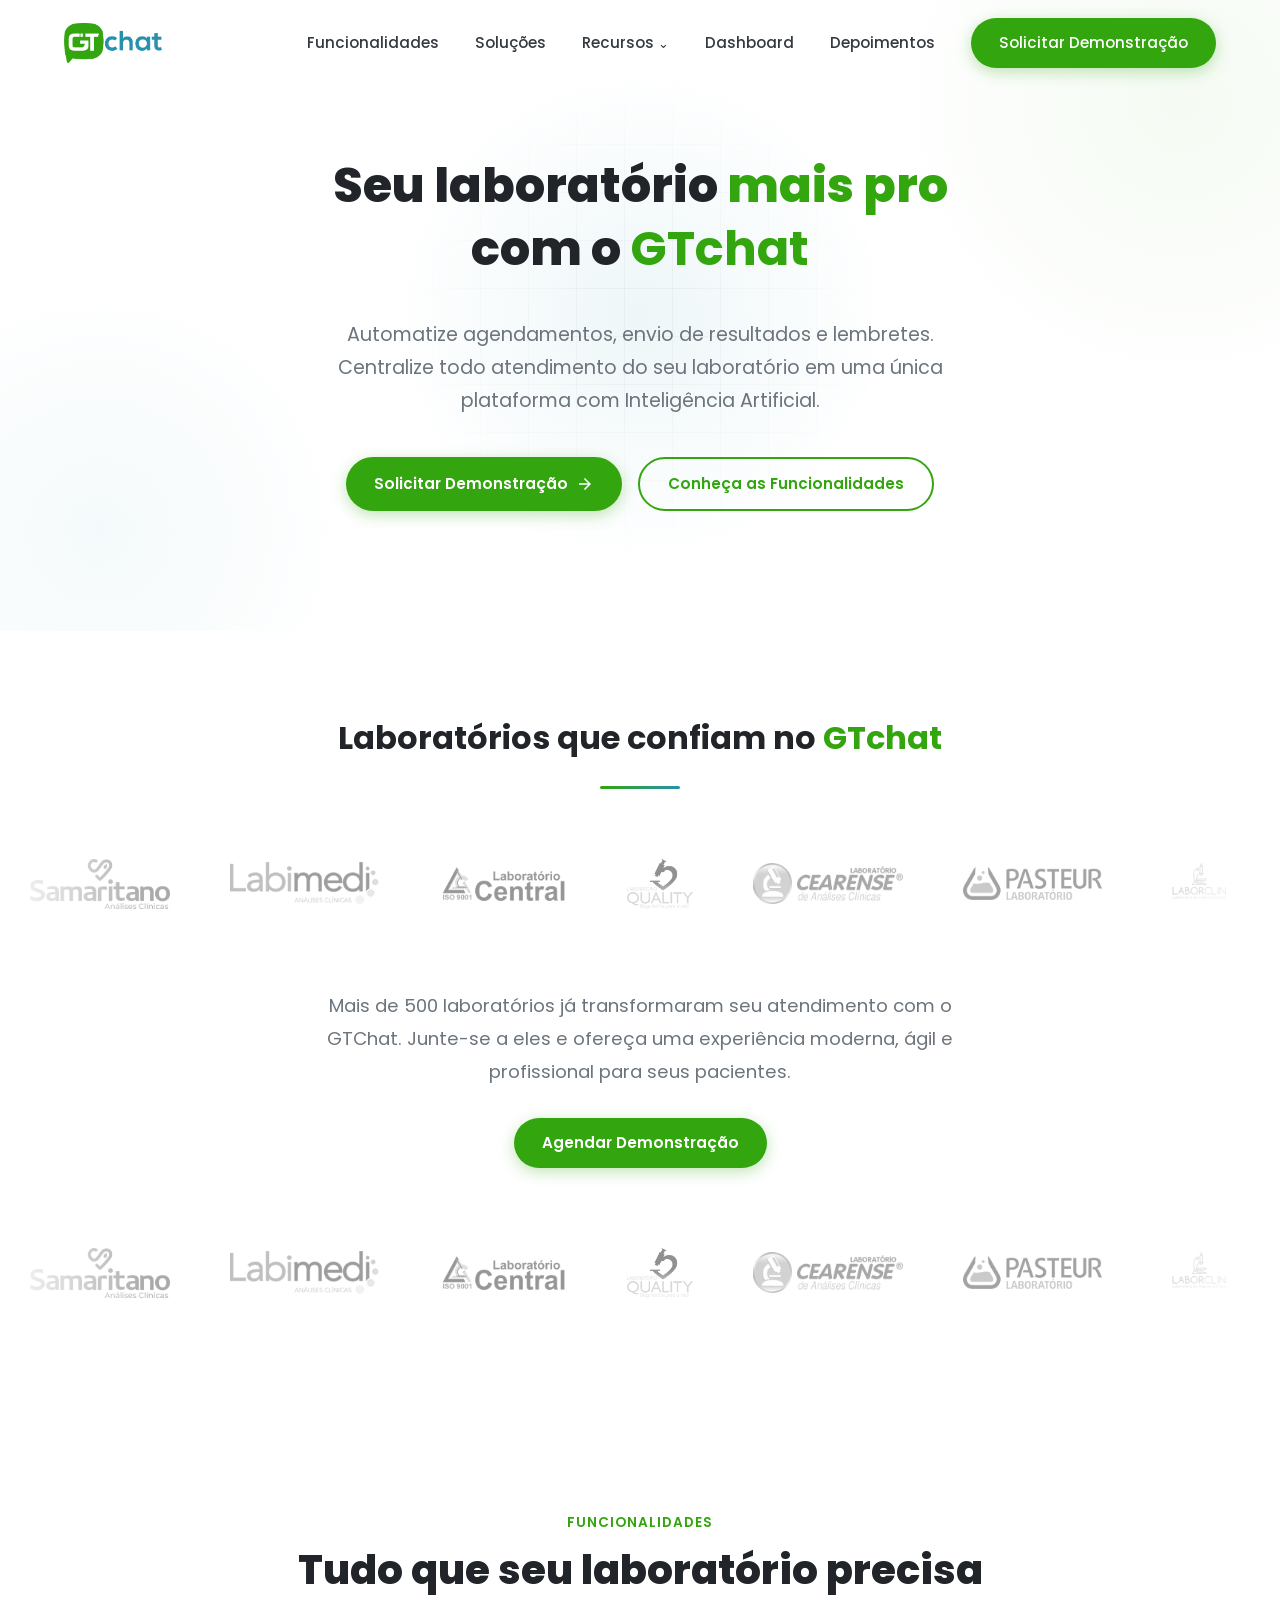
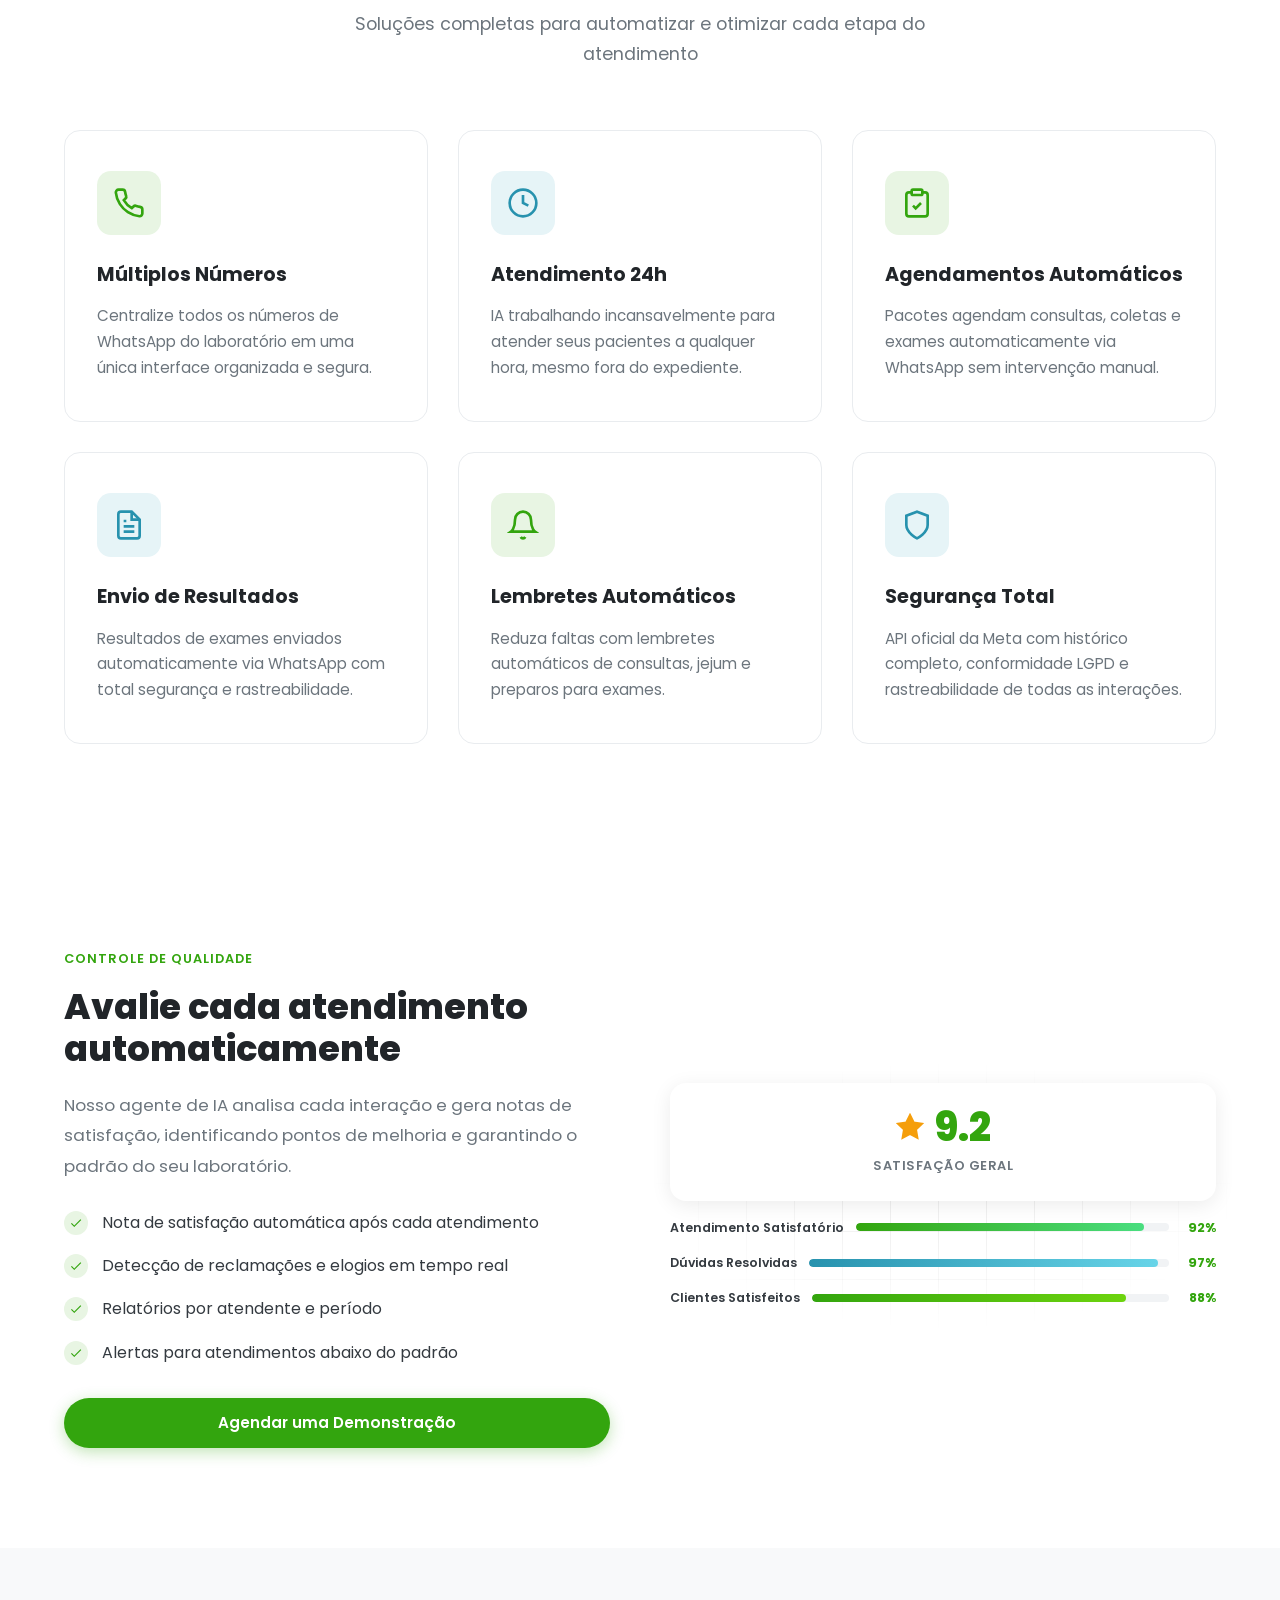
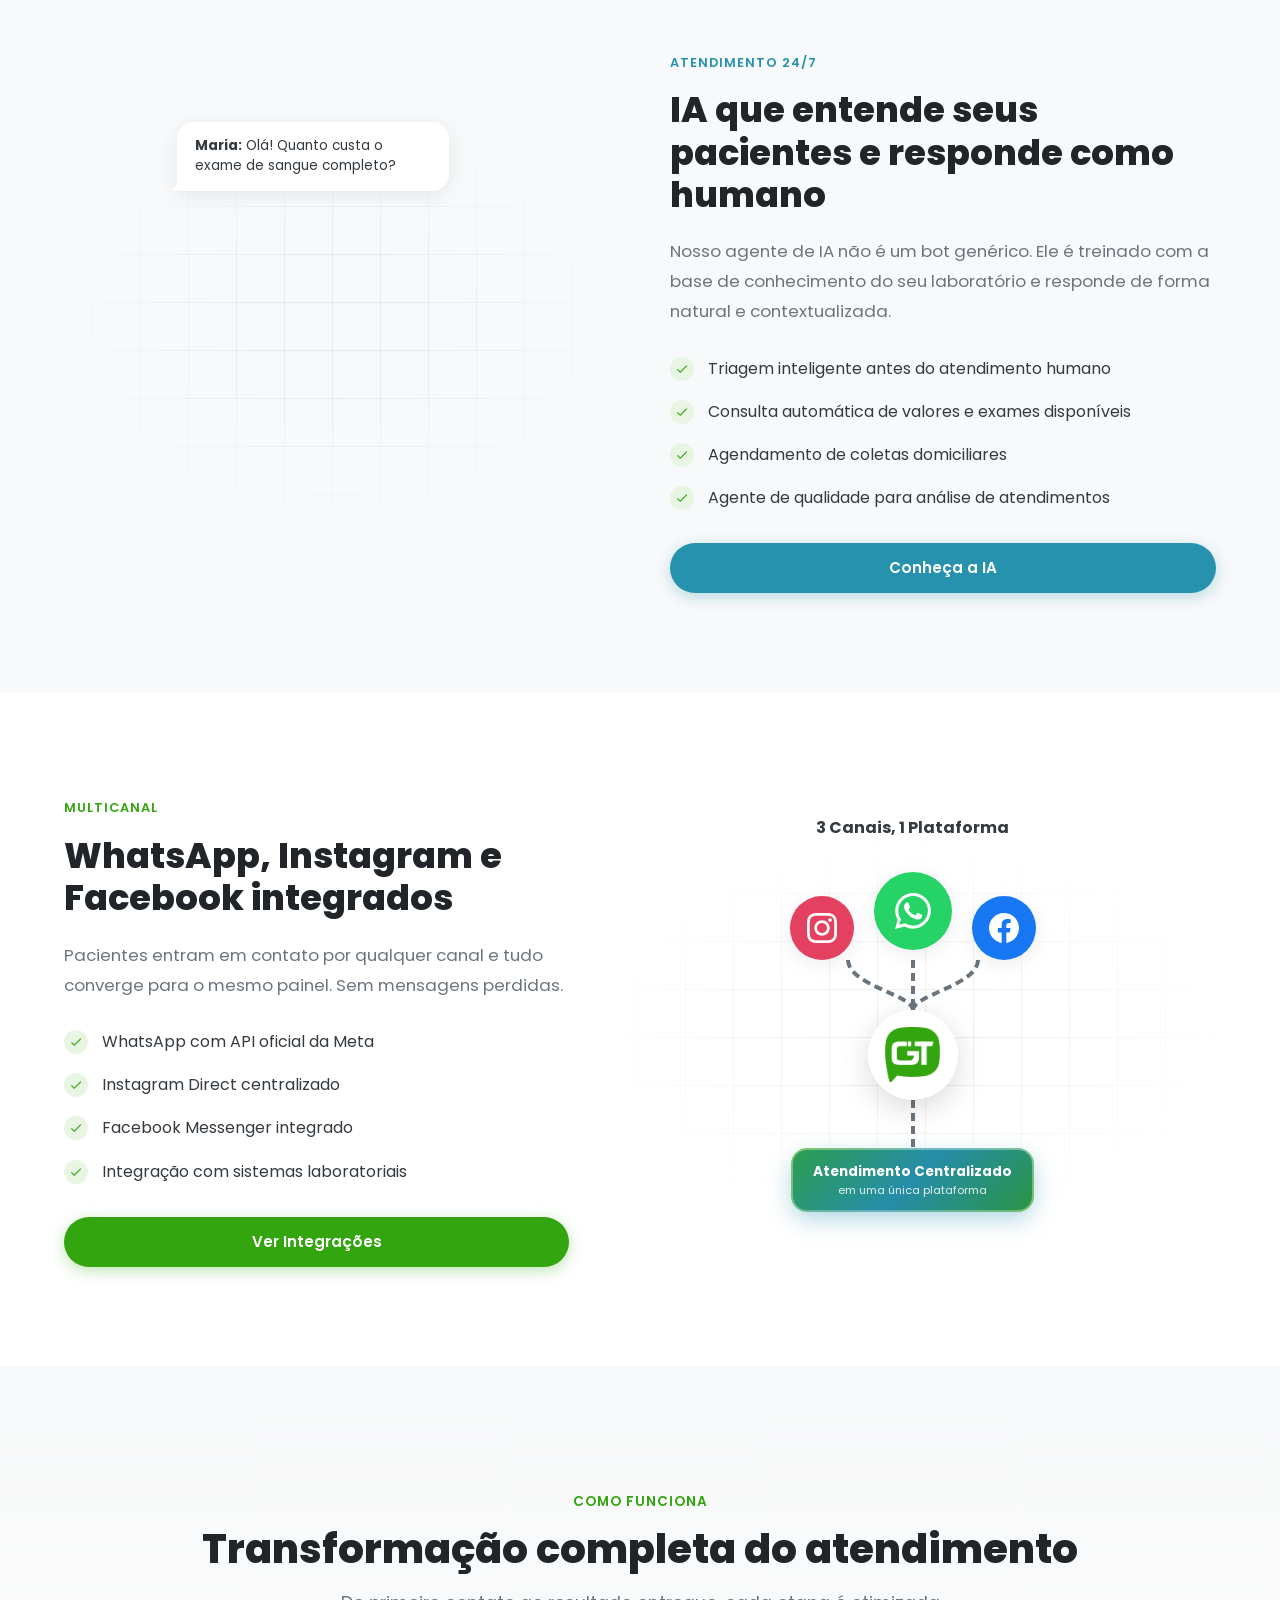
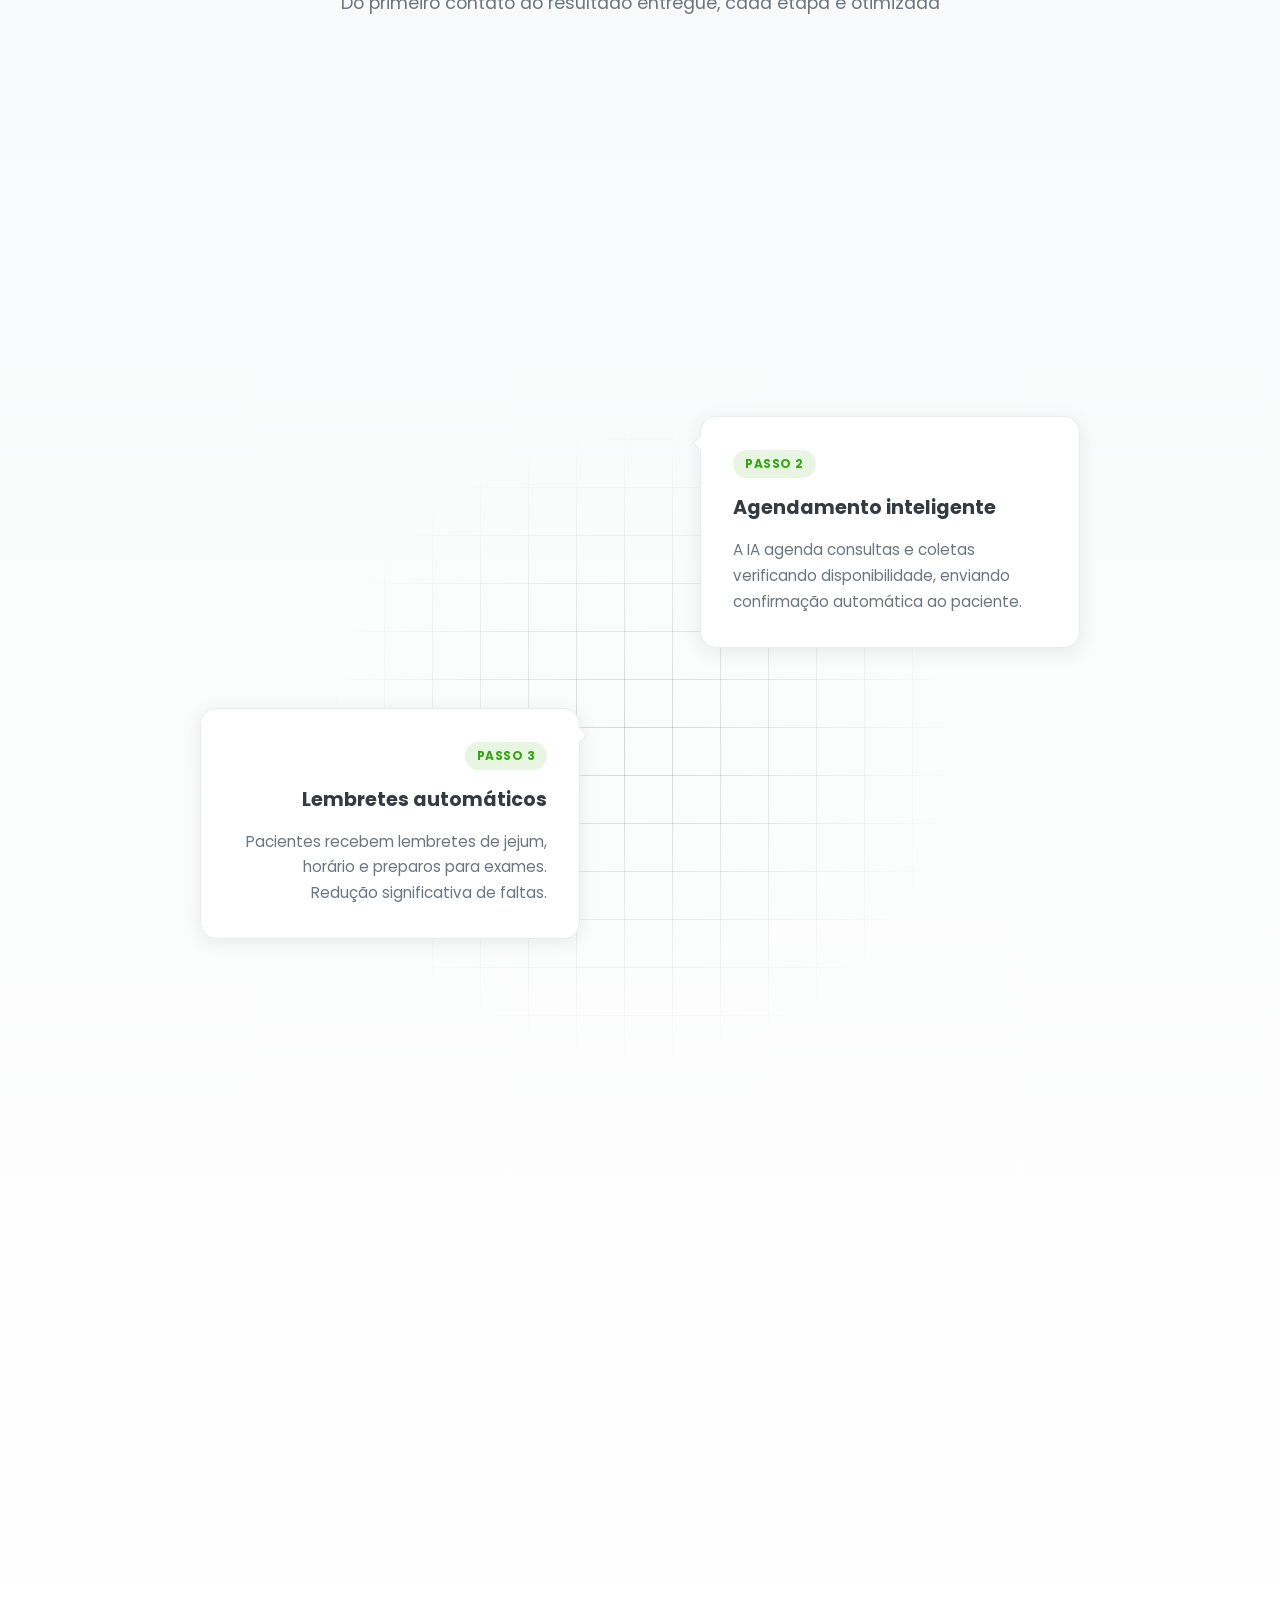
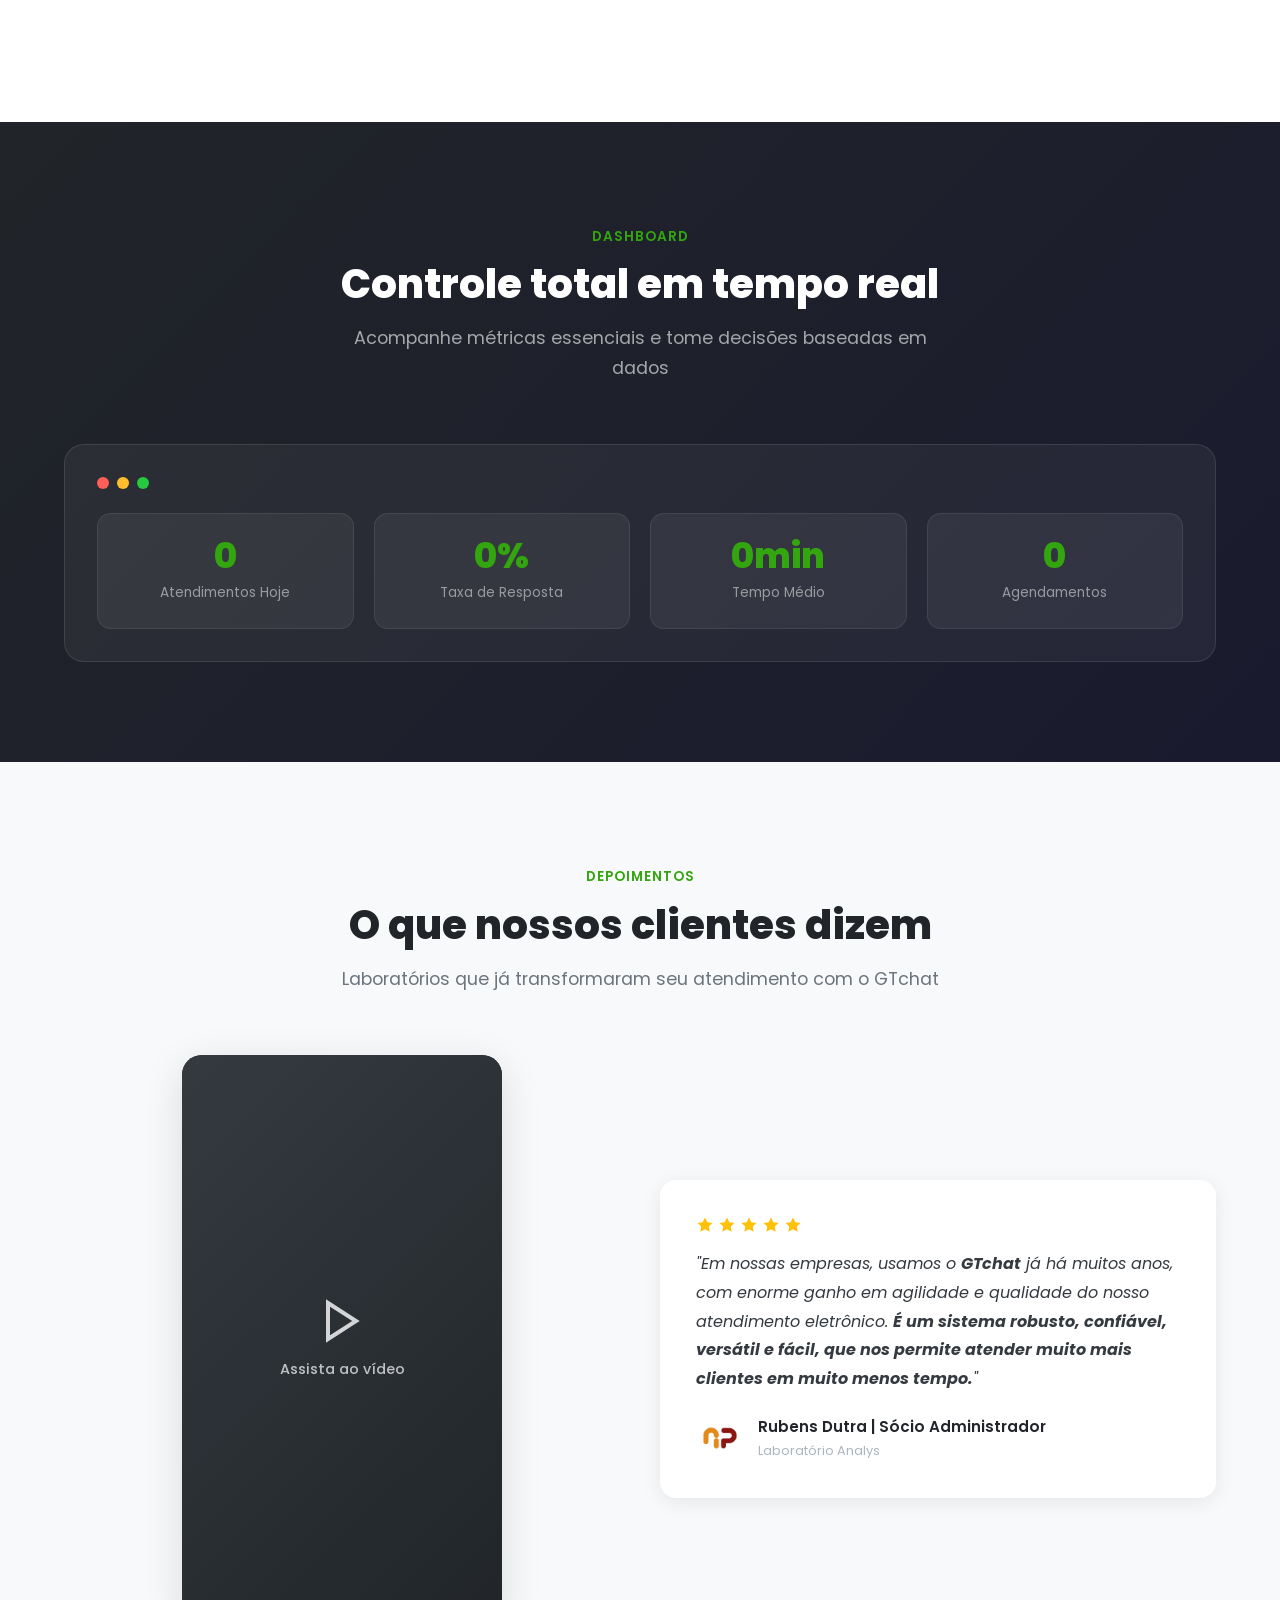
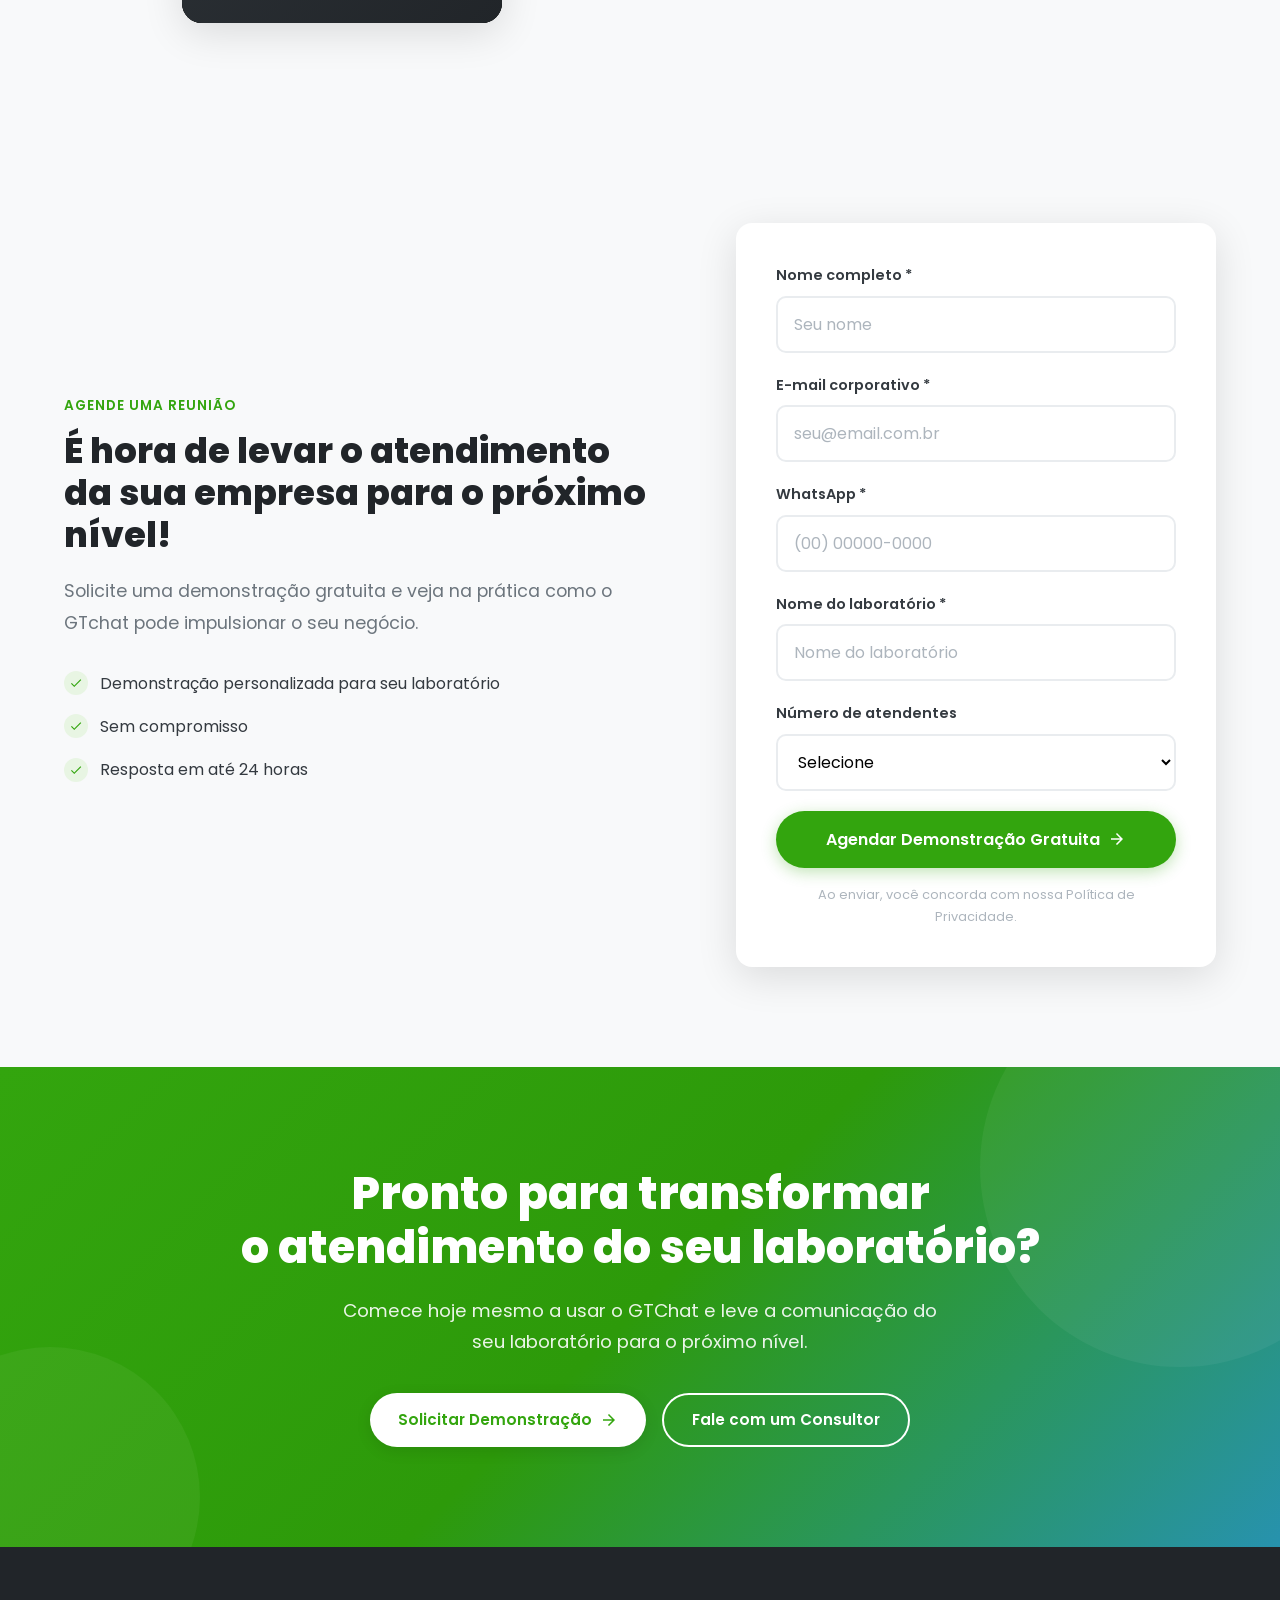
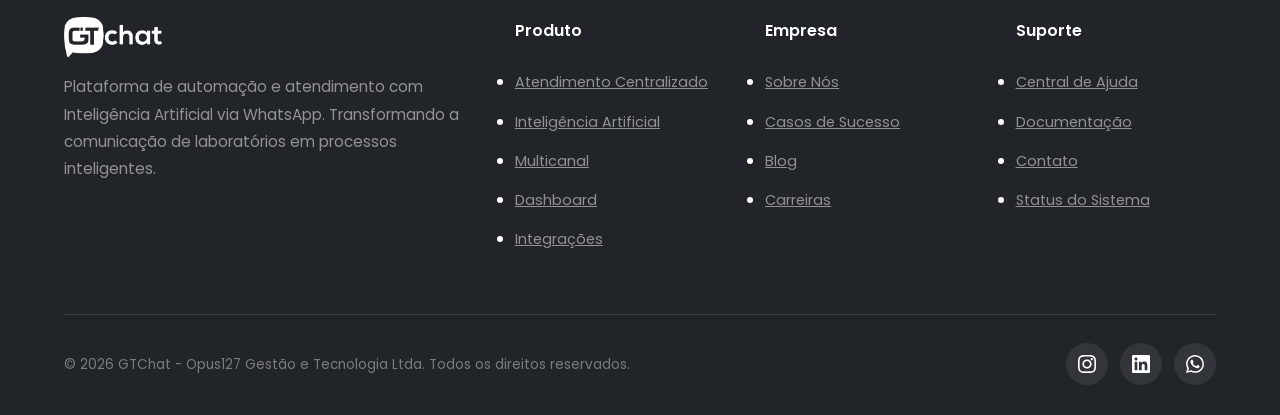
==== commit 71e5ef04: "feat: swap video to left, testimonial card to right" ====
--- a/laboratorios.html
+++ b/laboratorios.html
@@ -3016,7 +3016,18 @@
                 <p class="section-subtitle">Laboratórios que já transformaram seu atendimento com o GTchat</p>
             </div>
             <div class="testimonials-grid">
-                <div class="testimonial-card reveal reveal-delay-1">
+                <div class="testimonial-video reveal reveal-delay-1">
+                    <div class="video-wrapper">
+                        <video src="" poster="" muted loop playsinline controls>
+                            <source src="" type="video/mp4">
+                        </video>
+                        <div class="video-placeholder">
+                            <svg viewBox="0 0 24 24" fill="none" stroke="currentColor" stroke-width="2"><polygon points="5 3 19 12 5 21 5 3"/></svg>
+                            <span>Assista ao vídeo</span>
+                        </div>
+                    </div>
+                </div>
+                <div class="testimonial-card reveal reveal-delay-2">
                     <div class="testimonial-stars">
                         <svg viewBox="0 0 24 24"><path d="M12 2l3.09 6.26L22 9.27l-5 4.87 1.18 6.88L12 17.77l-6.18 3.25L7 14.14 2 9.27l6.91-1.01L12 2z"/></svg>
                         <svg viewBox="0 0 24 24"><path d="M12 2l3.09 6.26L22 9.27l-5 4.87 1.18 6.88L12 17.77l-6.18 3.25L7 14.14 2 9.27l6.91-1.01L12 2z"/></svg>
@@ -3030,17 +3041,6 @@
                         <div>
                             <div class="testimonial-name">Rubens Dutra | Sócio Administrador</div>
                             <div class="testimonial-role">Laboratório Analys</div>
-                        </div>
-                    </div>
-                </div>
-                <div class="testimonial-video reveal reveal-delay-2">
-                    <div class="video-wrapper">
-                        <video src="" poster="" muted loop playsinline controls>
-                            <source src="" type="video/mp4">
-                        </video>
-                        <div class="video-placeholder">
-                            <svg viewBox="0 0 24 24" fill="none" stroke="currentColor" stroke-width="2"><polygon points="5 3 19 12 5 21 5 3"/></svg>
-                            <span>Assista ao vídeo</span>
                         </div>
                     </div>
                 </div>
